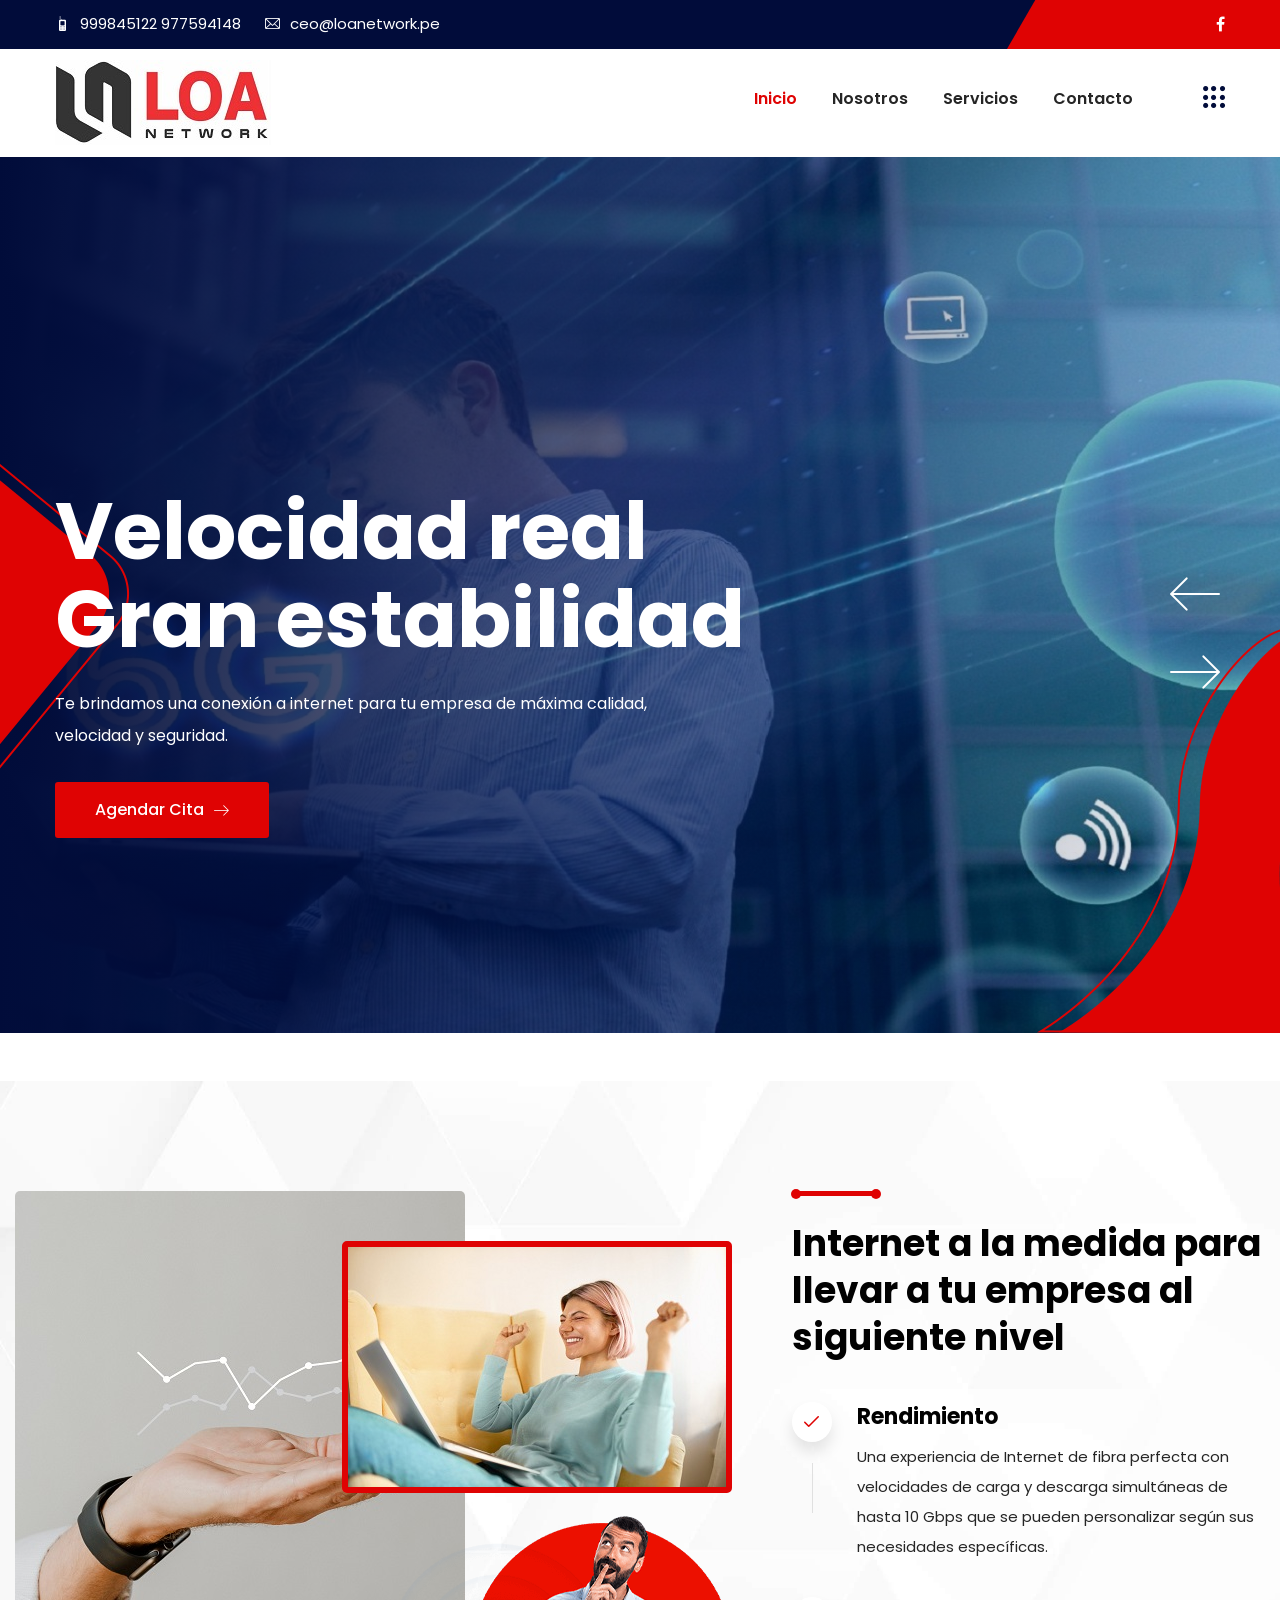
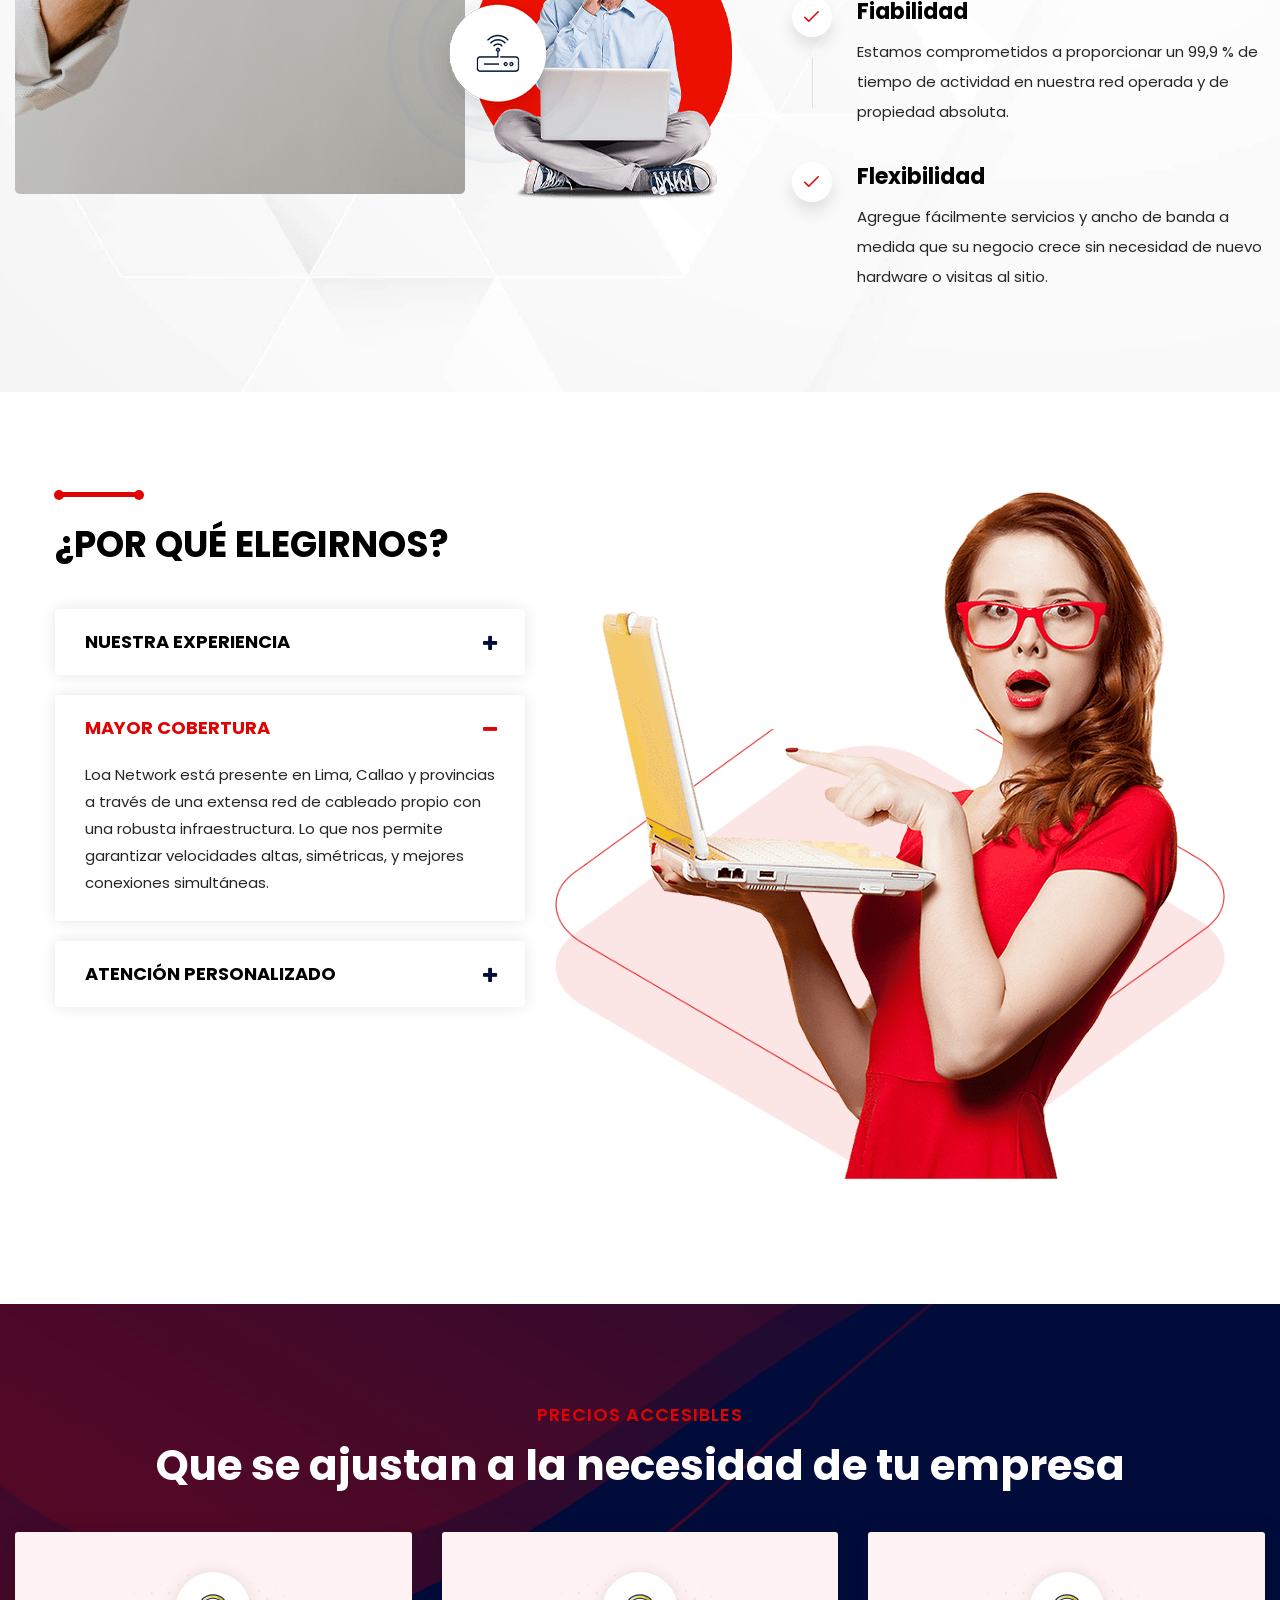
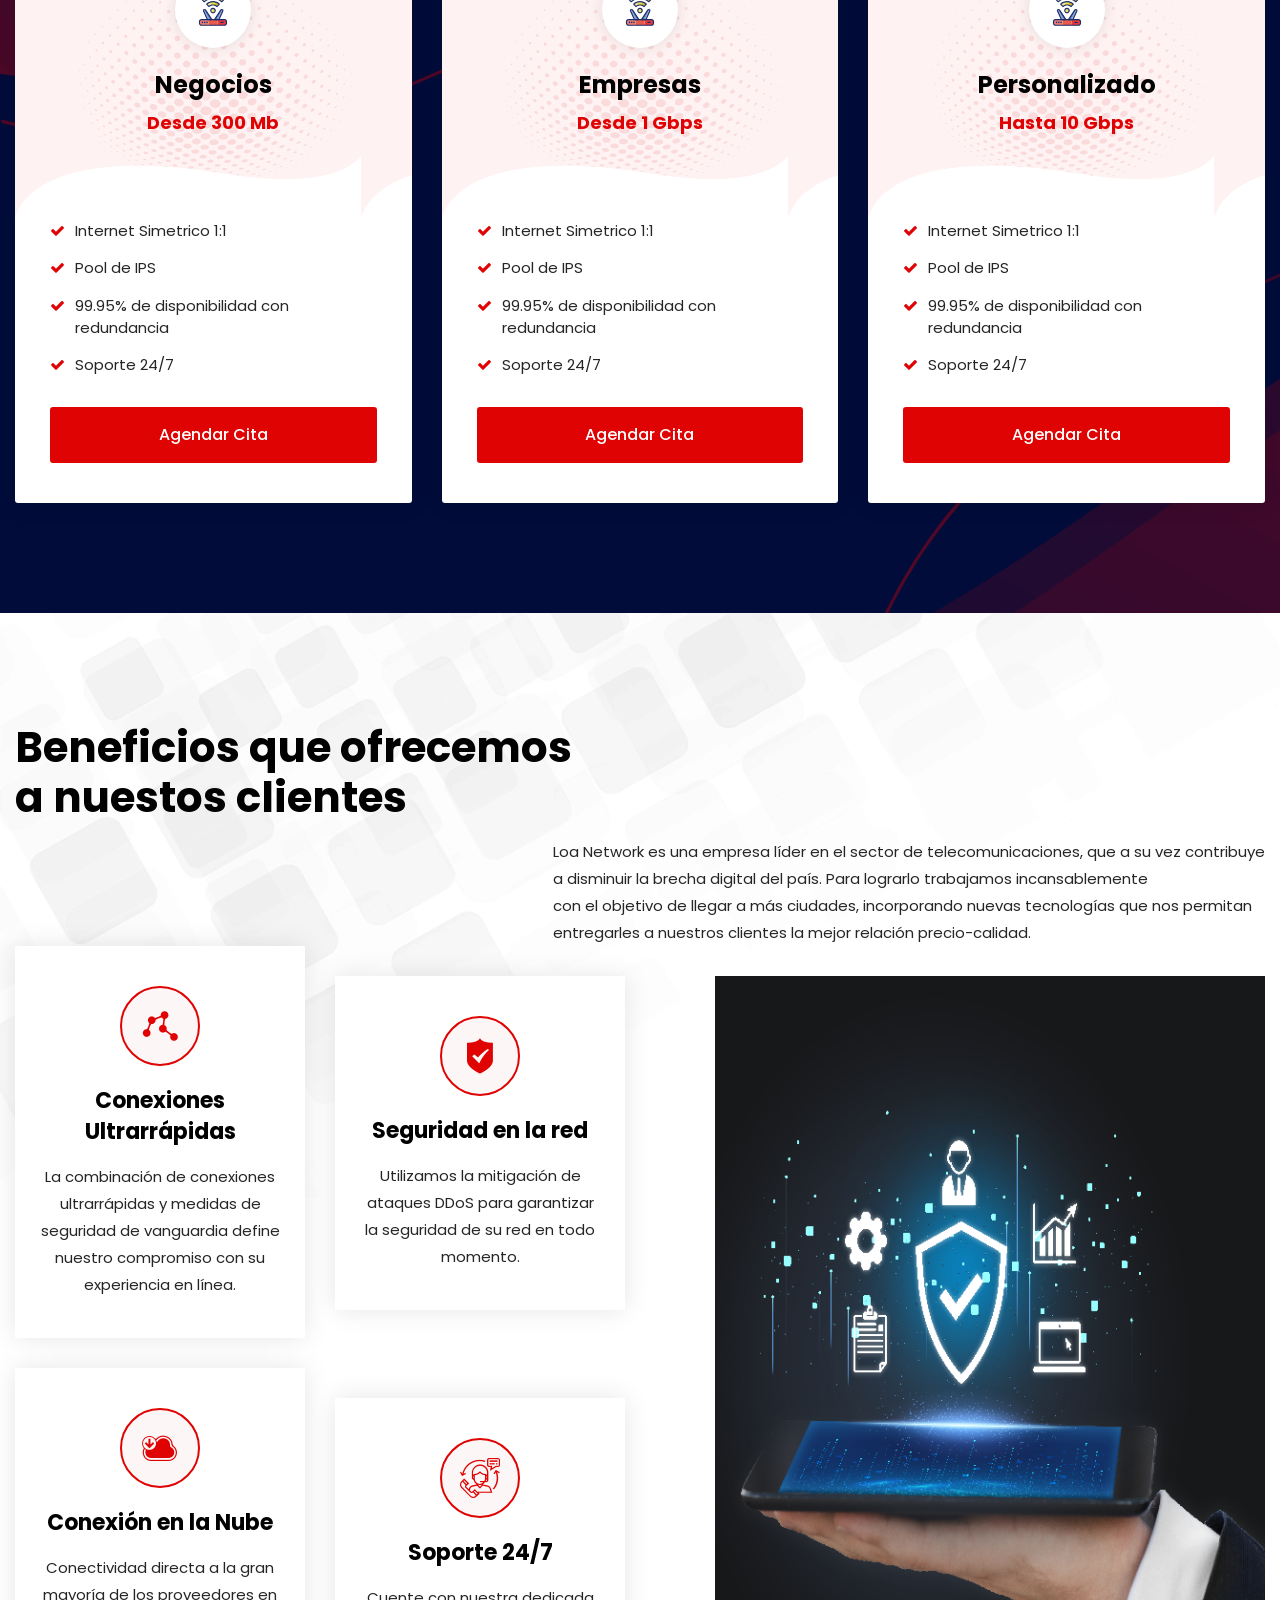
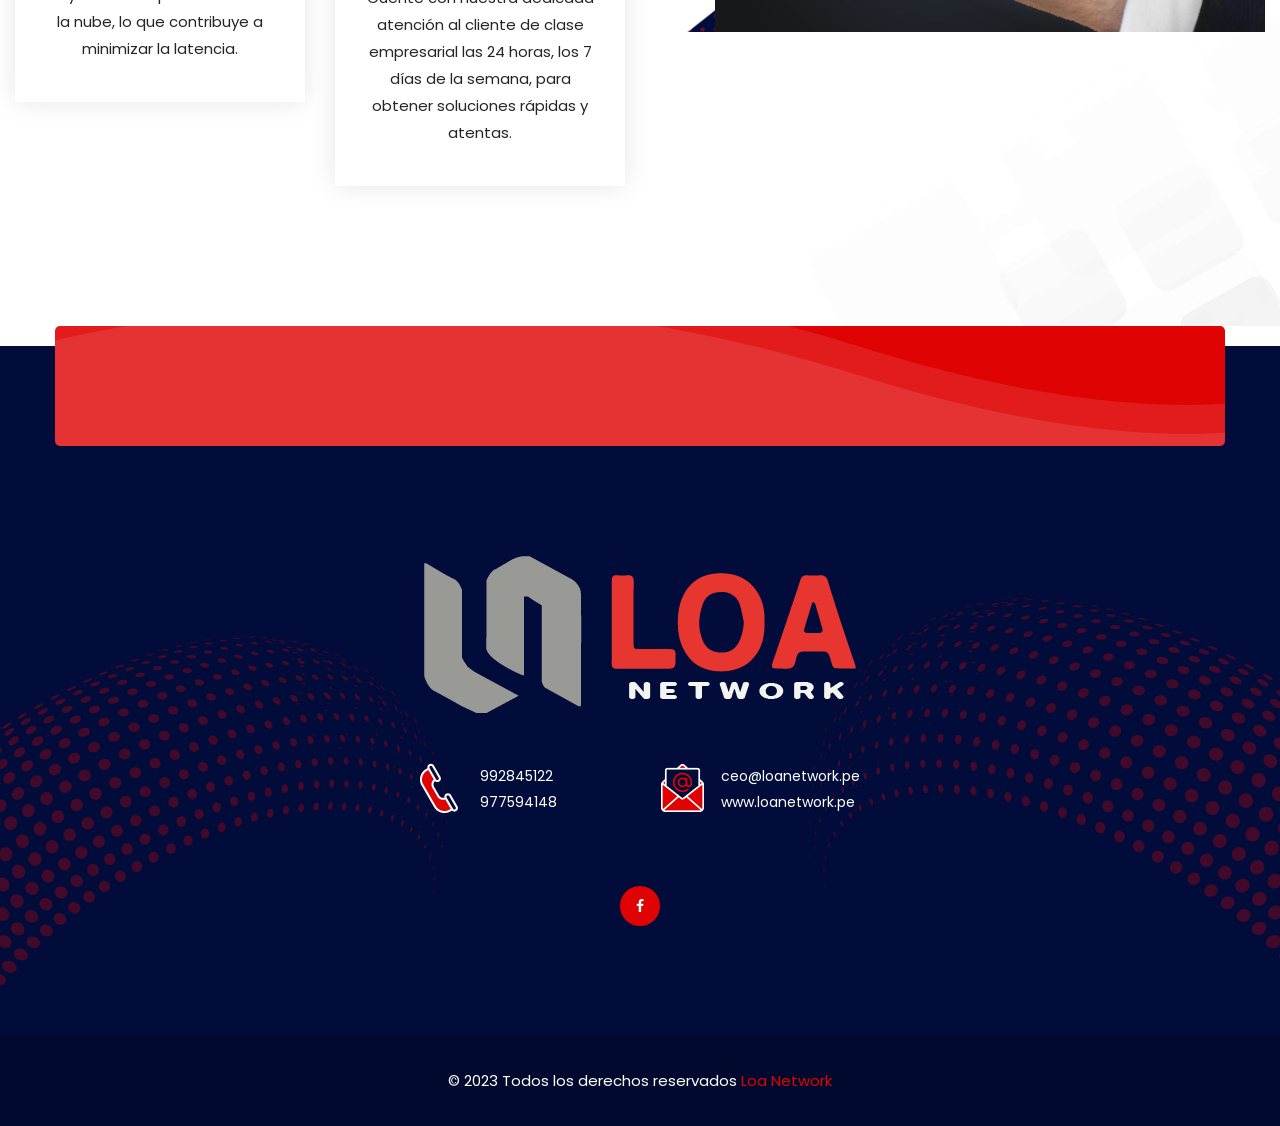
==== index.html @ 9eca76ce "2]" ====
<!DOCTYPE html>
<html>
<head>
<meta charset="utf-8">
<title>Loa Network internet  | inicio</title>
<!-- Stylesheets -->
<link href="css/bootstrap.css" rel="stylesheet">
<link href="css/style.css" rel="stylesheet">
<link href="css/responsive.css" rel="stylesheet">

<link href="https://fonts.googleapis.com/css2?family=Poppins:wght@100;300;400;500;600;700;800;900&display=swap" rel="stylesheet">

<link rel="shortcut icon" href="images/favicon.png" type="image/x-icon">
<link rel="icon" href="images/favicon.png" type="image/x-icon">

<!-- Responsive -->
<meta http-equiv="X-UA-Compatible" content="IE=edge">
<meta name="viewport" content="width=device-width, initial-scale=1.0, maximum-scale=1.0, user-scalable=0">
    <meta name="description" content="internet de fibra optica para empresa">
    <meta name="internet fibra optica" content="fibra optica para isp, fibra optica, internet para isp, ">
    <meta name="keywords" content="proveedor de internte lima y callao ">
    <meta name="author" content="internet de alta velocidad para empresa">
</head>
<script type="text/javascript">
	var _smartsupp = _smartsupp || {};
	_smartsupp.key = '996431635842beed76c059845e0d7b66091da721';
	window.smartsupp||(function(d) {
	  var s,c,o=smartsupp=function(){ o._.push(arguments)};o._=[];
	  s=d.getElementsByTagName('script')[0];c=d.createElement('script');
	  c.type='text/javascript';c.charset='utf-8';c.async=true;
	  c.src='https://www.smartsuppchat.com/loader.js?';s.parentNode.insertBefore(c,s);
	})(document);
	</script>
	<noscript> Powered by <a href=“https://www.smartsupp.com” target=“_blank”>Smartsupp</a></noscript>

<body class="hidden-bar-wrapper">

<div class="page-wrapper">
    <!-- Preloader -->
    <div class="preloader">
		<span></span>
	</div>
 	
 	<!-- Main Header -->
        <header class="main-header">
    	
		<!-- Header Top -->
		<div class="header-top">
			<div class="auto-container clearfix">
				
				<div class="pull-left">
					<ul class="info">
						<li><a href=""><span class="icon flaticon-phone"></span>999845122 977594148</a></li>
						<li><a href=""><span class="icon flaticon-email-2"></span>ceo@loanetwork.pe</a></li>
					</ul>
				</div>
				
				<div class="pull-right clearfix">
					<!-- Social Box -->
					<ul class="social-box">
						<li><a href="#" class="fa fa-facebook-f"></a></li>
								
					</ul>
				</div>
				
			</div>
		</div>
		
        <!-- Header Lower -->
        <div class="header-lower">
            
			<div class="auto-container clearfix">
				<div class="inner-container clearfix">
					
					<div class="pull-left logo-box">
						<div class="logo"><a href="index.html"><img src="images/logo.png" alt="" title=""></a></div>
					</div>
					<div class="nav-outer clearfix">
						
						<!-- Mobile Navigation Toggler -->
						<div class="mobile-nav-toggler"><span class="icon flaticon-menu"></span></div>
						<!-- Main Menu -->
						<nav class="main-menu show navbar-expand-md">
							<div class="navbar-header">
								<button class="navbar-toggler" type="button" data-toggle="collapse" data-target="#navbarSupportedContent" aria-controls="navbarSupportedContent" aria-expanded="false" aria-label="Toggle navigation">
									<span class="icon-bar"></span>
									<span class="icon-bar"></span>
									<span class="icon-bar"></span>
								</button>
							</div>
							
							<div class="navbar-collapse collapse clearfix" id="navbarSupportedContent">
								<ul class="navigation clearfix">
									<li class="current dropdown"><a href="index.html">Inicio</a>
										<ul>
											<li><a href="index.html">Inicio</a></li>
										</ul>
									</li>
									<li class="dropdown"><a href="#">Nosotros</a>
										<ul>
											<li><a href="nosotros.html">Nosotros</a></li>
										</ul>
									</li>
									<li class="dropdown"><a href="#">Servicios</a>
										<ul>
											<li><a href="index.html">Internet Empresa</a></li>
											</ul>
									</li>
									
									<li><a href="contacto.html">Contacto</a></li>
								</ul>
							</div>
							
						</nav>
						<!-- Main Menu End-->
						
						<!-- Outer Box -->
						<div class="outer-box clearfix">
							
							<!-- Nav Btn -->
							<div class="nav-btn navSidebar-button"><span class="icon flaticon-dots-menu"></span></div>
							
						</div>
						<!-- End Outer Box -->
						
					</div>
				</div>
				
			</div>
        </div>
        <!-- End Header Lower -->
        
		<!-- Sticky Header  -->
        <div class="sticky-header">
            <div class="auto-container clearfix">
                <!-- Logo -->
                <div class="logo pull-left">
                    <a href="index.html" title=""><img src="images/logo-small.png" alt="" title=""></a>
                </div>
				
                <!--Right Col-->
                <div class="pull-right">
                    <!-- Main Menu -->
                    <nav class="main-menu">
                        <!--Keep This Empty / Menu will come through Javascript-->
                    </nav><!-- Main Menu End-->
					
					<!-- Outer Box -->
					<div class="outer-box clearfix">
						
						<!--Search Box-->
						
						
						<!-- Cart Box -->
						
						<!-- End Cart Box -->
						
						<!-- Nav Btn -->
						<div class="nav-btn navSidebar-button"><span class="icon flaticon-dots-menu"></span></div>
						
					</div>
					<!-- End Outer Box -->
					
                </div>
            </div>
        </div><!-- End Sticky Menu -->
    
		<!-- Mobile Menu  -->
        <div class="mobile-menu">
            <div class="menu-backdrop"></div>
            <div class="close-btn"><span class="icon flaticon-multiply"></span></div>
            
            <nav class="menu-box">
                <div class="nav-logo"><a href="index.html"><img src="images/logo.png" alt="" title=""></a></div>
                <div class="menu-outer"><!--Here Menu Will Come Automatically Via Javascript / Same Menu as in Header--></div>
            </nav>
        </div><!-- End Mobile Menu -->
	
    </header>
    <!-- End Main Header -->
	
	<!-- Sidebar Cart Item -->
	<div class="xs-sidebar-group info-group">
		<div class="xs-overlay xs-bg-black"></div>
		<div class="xs-sidebar-widget">
			<div class="sidebar-widget-container">
				<div class="widget-heading">
					<a href="#" class="close-side-widget">
						X
					</a>
				</div>
				<div class="sidebar-textwidget">
					
					<!-- Sidebar Info Content -->
					<div class="sidebar-info-contents">
						<div class="content-inner">
							<div class="logo">
								<a href="index.html"><img src="images/logo-2.png" alt="" /></a>
							</div>
							<div class="content-box">
								<h5>LOA NETWORK</h5>
								<p class="text">Loa Network es una empresa líder en el sector de telecomunicaciones y contribuimos a disminuir la brecha digital del país. Para lograrlo trabajamos incansablemente con el objetivo de llegar más ciudades, incorporando nuevas tecnologías que nos permitan entregarles a nuestros clientes la mejor relación precio-calidad.</p>
								<a href="contact.html" class="theme-btn btn-style-one"><span class="txt">Contactar</span></a>
							</div>
							<div class="contact-info">
								<h5>Informacion de contacto</h5>
								<ul class="list-style-one">
									
									<li><span class="icon fa fa-phone"></span> 999845122</li>
                                    <li><span class="icon fa fa-phone"></span> 977594148</li>
									<li><span class="icon fa fa-envelope"></span>ceo@loanetwork.pe</li>
									
								</ul>
							</div>
							<!-- Social Box -->
							<ul class="social-box">
								<li><a href="#" class="fa fa-facebook-f"></a></li>

							</ul>
						</div>
					</div>
					
				</div>
			</div>
		</div>
	</div>
    <!-- End Main Header -->
	
	<!-- Sidebar Cart Item -->
    
    
    
	<!-- END sidebar widget item -->
	
	<!-- Main Section -->
	<section class="main-slider-two">
			
			<div class="main-slider-carousel owl-carousel owl-theme">
				
				<div class="slide" style="background-image: url(images/main-slider/image-2.jpg)">
					<div class="pattern-layer-one" style="background-image: url(images/background/pattern-15.png)"></div>
					<div class="pattern-layer-two" style="background-image: url(images/background/pattern-16.png)"></div>
					<div class="auto-container">
						
						<!-- Content Boxed -->
						<div class="content-boxed">
							<div class="inner-box">
								<h1>Velocidad real Gran estabilidad</h1>
								<div class="text">Te brindamos una conexión a internet para tu empresa de máxima calidad, velocidad y seguridad. </div>
								<div class="btns-box">
									<a target="_blank" href="https://goo.su/8qsmQ" class="theme-btn btn-style-two"><span class="txt">Agendar cita <i class="lnr lnr-arrow-right"></i></span></a>
									
								</div>
							</div>
						</div>
						
					</div>
				</div>
				
			
				
				<div class="slide" style="background-image: url(images/main-slider/image-7.jpg)">
					<div class="pattern-layer-one" style="background-image: url(images/background/pattern-15.png)"></div>
					<div class="pattern-layer-two" style="background-image: url(images/background/pattern-16.png)"></div>
					<div class="auto-container">
						
						<!-- Content Boxed -->
						<div class="content-boxed">
							<div class="inner-box">
								<h1>Conecta tu Empresa</h1>
								<div class="text">A la mejor red de fibra optica de Lima, Callao y provincias. </div>
								<div class="price"> <sup> Dede 300 Mbps hasta 10 Gbps  </sup></div>
								<div class="btns-box">
									<a target="_blank" href="https://goo.su/8qsmQ" class="theme-btn btn-style-two"><span class="txt">Agendar cita <i class="lnr lnr-arrow-right"></i></span></a>
								
								</div>
							</div>
						</div>
						
					</div>
				</div>
				
			</div>
			
		</section>
	<!-- End Main Section -->
	
	<!-- Appointment Section -->
	
	<!-- End Appointment Section -->
	


	<section class="network-section" style="background-image: url(images/background/2.jpg)">
		<div class="auto-container">
			<div class="inner-container">
				<div class="row clearfix">
					
					<!-- Image Column -->
					<div class="images-column col-lg-7 col-md-12 col-sm-12">
						<div class="inner-column">
							<div class="image wow fadeInLeft" data-wow-delay="0ms" data-wow-duration="1500ms">
								<img src="images/resource/network-1.jpg" alt="" />
							</div>
							<div class="image-two wow fadeInRight" data-wow-delay="0ms" data-wow-duration="1500ms">
								<img src="images/resource/network-2.jpg" alt="" />
							</div>
							<div class="image-three titlt" data-tilt data-tilt-max="6">
								<img src="images/resource/network-3.png" alt="" />
							</div>
						</div>
					</div>
					
					<!-- Content Column -->
					<div class="content-column col-lg-5 col-md-12 col-sm-12">
						<div class="inner-column">
							<!-- Sec Title -->
							<div class="sec-title">
								<div class="separator"></div>
								<h3>Internet a la medida para llevar a tu empresa al siguiente nivel</h3>
							</div>
							<!-- Network List -->
							<ul class="network-list">
								<li>
									<span class="icon flaticon-tick-1"></span>
									<strong>Rendimiento</strong>
									Una experiencia de Internet de fibra perfecta con velocidades de carga y descarga simultáneas de hasta 10 Gbps que se pueden personalizar según sus necesidades específicas.
								</li>
								<li>
									<span class="icon flaticon-tick-1"></span>
									<strong>Fiabilidad</strong>
									Estamos comprometidos a proporcionar un 99,9 % de tiempo de actividad en nuestra red operada y de propiedad absoluta.
								</li>
								<li>
									<span class="icon flaticon-tick-1"></span>
									<strong>Flexibilidad</strong>
									Agregue fácilmente servicios y ancho de banda a medida que su negocio crece sin necesidad de nuevo hardware o visitas al sitio.
								</li>
							</ul>
							
						</div>
					</div>
					
				</div>
			</div>
		</div>
	</section>
	<!-- End Network Section -->
	
	<!-- Services Section Two -->

	<!-- End Services Section Two -->
	
	<!-- Appointment Section / Style Two -->
	
	<!-- End Appointment Section -->
	
	<!-- Faq Section -->
	<section class="faq-section" style="background-image: url(images/background/4.jpg)">
		<div class="auto-container">
			<div class="row clearfix">
				
				<!-- Accordion Column -->
				<div class="accordion-column col-lg-5 col-md-12 col-sm-12">
					<div class="inner-column">
						<div class="sec-title">
							<div class="separator"></div>
							<h3>¿POR QUÉ ELEGIRNOS?<br> </h3>
						</div>
						
						<!-- Accordian Box -->
						<ul class="accordion-box">

							<!--Block-->
							<li class="accordion block">
								<div class="acc-btn"><div class="icon-outer"><span class="icon icon-plus fa fa-plus"></span> <span class="icon icon-minus fa fa-minus"></span></div>NUESTRA EXPERIENCIA</div>
								<div class="acc-content">
									<div class="content">
										<div class="text"> Con 15 años de experiencia reconocida por diversos sectores productivos de nuestro país. Municipalidades, colegios, diversos ISP y hoteles han escogido a LOA NETWORK como su socio estratégico para contar con la mejor calidad de conexión a internet simétrico.</div>
									</div>
								</div>
							</li>

							<!--Block-->
							<li class="accordion block active-block">
								<div class="acc-btn active"><div class="icon-outer"><span class="icon icon-plus fa fa-plus"></span> <span class="icon icon-minus fa fa-minus"></span></div>MAYOR COBERTURA</div>
								<div class="acc-content current">
									<div class="content">
										<div class="text">	Loa Network está presente en Lima, Callao y provincias a través de una extensa red de cableado propio con una robusta infraestructura. Lo que nos permite garantizar velocidades altas, simétricas, y mejores conexiones simultáneas.  </div>
									</div>
								</div>
							</li>
							
							<!--Block-->
							<li class="accordion block">
								<div class="acc-btn"><div class="icon-outer"><span class="icon icon-plus fa fa-plus"></span> <span class="icon icon-minus fa fa-minus"></span></div>ATENCIÓN PERSONALIZADO</div>
								<div class="acc-content">
									<div class="content">
										<div class="text">Acompañamos a nuestros clientes adaptando nuestras soluciones a las necesidades de cada uno ofreciendo la mejor calidad de servicio.</div>
									</div>
								</div>
							</li>
							
							<!--Block-->
						
							
						</ul>
						
					</div>
				</div>
				
				<!-- Image Column -->
				<div class="image-column col-lg-7 col-md-12 col-sm-12">
					<div class="inner-column wow fadeInRight" data-wow-delay="0ms" data-wow-duration="1500ms">
						<div class="pattern-layer" style="background-image: url(images/resource/faq-pattern.png)"></div>
						<div class="image titlt" data-tilt data-tilt-max="5">
							<img src="images/resource/faq.png" alt="" />
						</div>
					</div>
				</div>
				
			</div>
		</div>
	</section>
	<!-- End Faq Section -->
	
		<!-- End Services Section -->
	
	<!-- Pricing Section -->
	<section class="pricing-section" style="background-image: url(images/background/pattern-3.png)">
		<div class="auto-container">
			<!-- Sec Title -->
			<div class="sec-title light centered">
				<div class="title">Precios Accesibles </div>
				<h2>Que se ajustan a la necesidad de tu empresa</h2>
			</div>
			<!-- End Sec Title -->
			<div class="row clearfix">
				
				<!-- Price Block -->
				<div class="price-block col-xl-4 col-lg-4 col-md-6 col-sm-12">
					<div class="inner-box wow fadeInLeft" data-wow-delay="0ms" data-wow-duration="1500ms">
						<div class="upper-box" style="background-image: url(images/background/pattern-4.png)">
							<ul class="icon-list">
								<li><span class="icon"><img src="images/icons/service-1.svg" alt="" /></span></li>
							</ul>
							<h4>Negocios <span>Desde 300 Mb</span></h4>
						</div>
						<div class="lower-box">
							<ul class="price-list">
								<li>Internet Simetrico 1:1</li>
								<li>Pool de IPS </li>
								<li>99.95% de disponibilidad con redundancia
								</li>
								<li>Soporte 24/7</li>
							</ul>
							<div class="button-box">
								<a target="_blank" href="https://goo.su/8qsmQ" class="theme-btn btn-style-four"><span class="txt">Agendar cita</span></a>
							</div>
						</div>
					</div>
				</div>
				
				<!-- Price Block -->
				<div class="price-block col-xl-4 col-lg-4 col-md-6 col-sm-12">
					<div class="inner-box wow fadeInLeft" data-wow-delay="150ms" data-wow-duration="1500ms">
						<div class="upper-box" style="background-image: url(images/background/pattern-4.png)">
							<ul class="icon-list">
								<li><span class="icon"><img src="images/icons/service-1.svg" alt="" /></span></li>
							</ul>
							<h4>Empresas <span>Desde 1 Gbps</span></h4>
						</div>
						<div class="lower-box">
							<ul class="price-list">
								<li>Internet Simetrico 1:1</li>
								<li>Pool de IPS </li>
								<li>99.95% de disponibilidad con redundancia
								</li>
								<li>Soporte 24/7</li>
							</ul>
							<div class="button-box">
								<a target="_blank"  href="https://goo.su/8qsmQ" class="theme-btn btn-style-four"><span class="txt">Agendar cita</span></a>
							</div>
						</div>
					</div>
				</div>
				
				<!-- Price Block -->
				<div class="price-block col-xl-4 col-lg-4 col-md-6 col-sm-12">
					<div class="inner-box wow fadeInLeft" data-wow-delay="300ms" data-wow-duration="1500ms">
						<div class="upper-box" style="background-image: url(images/background/pattern-4.png)">
							<ul class="icon-list">
								<li><span class="icon"><img src="images/icons/service-1.svg" alt="" /></span></li>
							</ul>
							<h4>Personalizado <span> Hasta 10 Gbps</span></h4>
						</div>
						<div class="lower-box">
							<ul class="price-list">
								<li>Internet Simetrico 1:1</li>
								<li>Pool de IPS </li>
								<li>99.95% de disponibilidad con redundancia
								</li>
								<li>Soporte 24/7</li>
							</ul>
							<div class="button-box">
								<a target="_blank" href="https://goo.su/8qsmQ" class="theme-btn btn-style-four"><span class="txt">Agendar cita</span></a>
							</div>
						</div>
					</div>
				</div>
				
				<!-- Price Block -->
				
				
			</div>
		</div>
	</section>
	<!-- End Pricing Section -->
	
	<!-- Facility Section -->
	<section class="facility-section" style="background-image: url(images/background/pattern-6.png)">
		<div class="auto-container">
			<!-- Sec Title -->
			<div class="sec-title">
				<div class="clearfix">
					<div class="pull-left">
					<h2>Beneficios que ofrecemos <br>a nuestos clientes</h2>
					</div>
					<div class="pull-right">
						<div class="text">                       
                        Loa Network es una empresa líder en el sector de telecomunicaciones, que a su vez contribuye <br> a disminuir la brecha digital del país. Para lograrlo trabajamos incansablemente <br> con el objetivo de llegar a más ciudades, incorporando nuevas tecnologías que nos permitan <br>entregarles a nuestros clientes la mejor relación precio-calidad.
					</div>
				</div>
			</div>
			<!-- End Sec Title -->
			<div class="row clearfix">
			
				<!-- Blocks Column -->
				<div class="blocks-column col-lg-6 col-md-12 col-sm-12">
					<div class="inner-column">
						<div class="row clearfix">
							
							<!-- Facility Block -->
							<div class="facility-block col-lg-6 col-md-6 col-sm-12">
								<div class="inner-box">
									<div class="pattern-layer" style="background-image: url(images/background/pattern-14.png)"></div>
									<div class="icon-box icofont-connection"></div>
									<h5><a href="services-detail.html">Conexiones Ultrarrápidas</a></h5>
									<div class="text">La combinación de conexiones ultrarrápidas y medidas de seguridad de vanguardia define nuestro compromiso con su experiencia en línea.</div>
								</div>
							</div>
							
							<!-- Facility Block -->
							<div class="facility-block col-lg-6 col-md-6 col-sm-12">
								<div class="inner-box">
									<div class="pattern-layer" style="background-image: url(images/background/pattern-14.png)"></div>
									<div class="icon-box icofont-safety"></div>
						<h5><a href="services-detail.html">Seguridad en la red</a></h5>
						<div class="text">Utilizamos la mitigación de ataques DDoS para garantizar la seguridad de su red en todo momento.</div>
								</div>
							</div>
							
							<!-- Facility Block -->
							<div class="facility-block col-lg-6 col-md-6 col-sm-12">
								<div class="inner-box">
									<div class="pattern-layer" style="background-image: url(images/background/pattern-14.png)"></div>
									<div class="icon-box icofont-cloud-download"></div>
						<h5><a href="services-detail.html">Conexión en la
							Nube
							</a></h5>
						<div class="text">Conectividad directa a la gran mayoría de los proveedores en la nube, lo que contribuye a minimizar la latencia.</div>
								</div>
							</div>
							
							<!-- Facility Block -->
							<div class="facility-block col-lg-6 col-md-6 col-sm-12">
								<div class="inner-box">
									<div class="pattern-layer" style="background-image: url(images/background/pattern-14.png)"></div>
									<div class="icon-box flaticon-customer-service"></div>
									
						<h5><a href="contact.html">Soporte 24/7</a></h5>
						<div class="text">Cuente con nuestra dedicada atención al cliente de clase empresarial las 24 horas, los 7 días de la semana, para obtener soluciones rápidas y atentas.</div>
								</div>
							</div>
							
						</div>
					</div>
				</div>
				
				<!-- Image Column -->
				<div class="image-column col-lg-6 col-md-12 col-sm-12">
					<div class="inner-column">
						<div class="pattern-layer"></div>
						<div class="image wow slideInRight" data-wow-delay="0ms" data-wow-duration="1500ms">
							<img src="images/resource/facility.png" alt="" />
						</div>
					</div>
				</div>
				
			</div>
		</div>
	</section>
	<!-- End Facility Section -->
	
	<!-- Internet Section -->
	
	<!-- End Internet Section -->
	
	<!-- Testimonial Section -->
	
	</section>
	<!-- End Testimonial Section -->
	
	<!-- Clients Section -->
	
	<!-- End Clients Section -->
	
	<!-- Featured Section -->
	
	<!-- End Featured Section -->
	
	<!-- Store Section -->
	
	<!-- End Store Section -->
	
	<!-- CTA Section -->
	<section class="cta-section">
		<div class="auto-container">
			<div class="inner-container" style="background-image: url(images/background/pattern-11.png)">
				<div class="row clearfix">
					
					<!-- Title Column -->
					<div class="title-column col-lg-6 col-md-12 col-sm-12">
						<div class="inner-column">
							<h3></h3>
							<div class="text"></div>
						</div>
					</div>
					
					<!-- Form Column -->
					<div class="form-column col-lg-6 col-md-12 col-sm-12">
						<div class="inner-column">
							<div class="newsletter-form">
								<form method="post" action="contact.html">
									<div class="form-group">
										
									</div>
								</form>
							</div>
						</div>
					</div>
					
				</div>
			</div>
		</div>
	</section>
	<!-- End CTA Section -->
	
	<!-- Main Footer -->
    <footer class="main-footer">
		<div class="pattern-layer-one" style="background-image: url(images/background/pattern-12.png)"></div>
		<div class="pattern-layer-two" style="background-image: url(images/background/pattern-13.png)"></div>
    	<div class="auto-container">
            <div class="widgets-section">
            	<div class="logo">
					<a href="index.html"><img src="images/footer-logo.png" alt="" /></a>
				</div>
				<ul class="contact-info-list">
					<li>
						<span class="icon"><img src="images/icons/icon-1.png" alt="" /></span>
						<a href="tel: 992845122">992845122</a><br>
						<a href="tel:  977594148">977594148</a>
					</li>
					<li>
						<span class="icon"><img src="images/icons/icon-2.png" alt="" /></span>
						<a href="#">ceo@loanetwork.pe</a><br>
						<a href="#">www.loanetwork.pe</a>
					</li>
					
				</ul>
				
				<!-- Social Box -->
				<ul class="social-box">
					<li><a href="#" class="fa fa-facebook-f"></a></li>
				
				</ul>
				
			</div>
			
		</div>
		<!-- Footer Bottom -->
		<div class="footer-bottom">
			<div class="auto-container">
				<div class="copyright">&copy; 2023 Todos los derechos reservados <a href="#">Loa Network</a></div>
			</div>
		</div>
	</footer>
	<!-- End Main Footer -->
	
</div>
<!--End pagewrapper-->

<!-- Search Popup -->
<div class="search-popup">
	<div class="color-layer"></div>
	<button class="close-search"><span class="fa fa-arrow-up"></span></button>
	<form method="post" action="blog.html">
		<div class="form-group">
			<input type="search" name="search-field" value="" placeholder="Search Here" required="">
			<button type="submit"><i class="fa fa-search"></i></button>
		</div>
	</form>
</div>
<!-- End Header Search -->

<!-- Scroll To Top -->
<div class="scroll-to-top scroll-to-target" data-target="html"><span class="fa fa-arrow-up"></span></div>

<script src="js/jquery.js"></script>
<script src="js/popper.min.js"></script>
<script src="js/bootstrap.min.js"></script>
<script src="js/jquery.mCustomScrollbar.concat.min.js"></script>
<script src="js/jquery.fancybox.js"></script>
<script src="js/appear.js"></script>
<script src="js/parallax.min.js"></script>
<script src="js/tilt.jquery.min.js"></script>
<script src="js/jquery.paroller.min.js"></script>
<script src="js/owl.js"></script>
<script src="js/wow.js"></script>
<script src="js/nav-tool.js"></script>
<script src="js/jquery-ui.js"></script>
<script src="js/script.js"></script>

<!--[if lt IE 9]><script src="https://cdnjs.cloudflare.com/ajax/libs/html5shiv/3.7.3/html5shiv.js"></script><![endif]-->
<!--[if lt IE 9]><script src="js/respond.js"></script><![endif]-->

</body>
</html>
---- css/style.css ----
/* NextBit HTML Template */

/* 
	font-family: 'Montserrat', sans-serif;
	font-family: 'Roboto', sans-serif;
	font-family: 'Jost', sans-serif;
*/

@import url('global.css');
@import url('header.css');
@import url('footer.css');
@import url('icofont.css');
@import url('font-awesome.css');
@import url('flaticon.css');
@import url('animate.css');
@import url('owl.css');
@import url('swiper.css');
@import url('linearicons.css');
@import url('jquery-ui.css');
@import url('custom-animate.css');
@import url('jquery.fancybox.min.css');
@import url('jquery.mCustomScrollbar.min.css');

/*** 

====================================================================
	Main Slider Section
====================================================================

***/

.main-slider{
	position:relative;
	overflow:hidden;
}

.main-slider .slide{
	position:relative;
	overflow:hidden;
	padding:190px 0px 260px;
	background-size:cover;
}

.main-slider .color-layer-one{
	position:absolute;
	left:0px;
	top:0px;
	width:930px;
	height:840px;
	z-index:1;
	border-radius:100px;
	transform:translateX(-30%) translateY(-35%) rotate(45deg);
	background-color:var(--main-color-two);
}

.main-slider .color-layer-two{
	position:absolute;
	left:0px;
	bottom:0px;
	width:930px;
	height:840px;
	border-radius:0px;
	transform:translate(-25%) translateY(55%) rotate(-45deg);
	background-color:var(--main-color);
}

.main-slider .color-layer-three{
	position:absolute;
	left:0px;
	top:0px;
	width:930px;
	height:840px;
	border-radius:100px;
	transform:translateX(-20%) translateY(-35%) rotate(45deg);
	background-color:var(--main-color-rgba);
}

.main-slider .pattern-layer{
	position:absolute;
	left:60px;
	width:132px;
	height:170px;
	bottom:60px;
	z-index:1;
	background-repeat:no-repeat;
}

.main-slider .content-boxed{
	position:relative;
	max-width:720px;
	z-index:10;
}

.main-slider .content-boxed .inner-box{
	position:relative;
}

.main-slider .title{
	position:relative;
	opacity: 0;
	font-weight:500;
	font-size:var(--font-20);
	color:var(--main-color);
	transform: translateX(180px);
	transform-origin: top;
	text-transform:uppercase;
	-webkit-transition: all 1000ms ease;
	-moz-transition: all 100ms ease;
	-ms-transition: all 1000ms ease;
	-o-transition: all 1000ms ease;
	transition: all 1000ms ease;
	margin-bottom:var(--margin-bottom-20);
}

.main-slider .active .title{
	opacity: 1;
	transform: translateX(0px);
	-webkit-transition-delay: 100ms;
	-moz-transition-delay: 100ms;
	-ms-transition-delay: 100ms;
	-o-transition-delay: 100ms;
	transition-delay: 100ms;
}

.main-slider h1{
	color:var(--white-color);
	opacity: 0;
	transform: translateX(200px);
	transform-origin: top;
	-webkit-transition: all 1000ms ease;
	-moz-transition: all 100ms ease;
	-ms-transition: all 1000ms ease;
	-o-transition: all 1000ms ease;
	transition: all 1000ms ease;
	margin-bottom:var(--margin-bottom-40);
}

.main-slider .active h1{
	opacity: 1;
	transform: translateX(0px);
	-webkit-transition-delay: 450ms;
	-moz-transition-delay: 450ms;
	-ms-transition-delay: 450ms;
	-o-transition-delay: 450ms;
	transition-delay: 450ms;
}

.main-slider .btns-box{
	opacity:0;
	transform: translateX(200px);
	transform-origin: top;
	display:inline-block;
	-webkit-transition: all 900ms ease;
	-moz-transition: all 900ms ease;
	-ms-transition: all 900ms ease;
	-o-transition: all 900ms ease;
	transition: all 900ms ease;
}

.main-slider .active .btns-box{
	opacity: 1;
	transform: translateX(0px);
	-webkit-transition-delay: 900ms;
	-moz-transition-delay: 900ms;
	-ms-transition-delay: 900ms;
	-o-transition-delay: 900ms;
	transition-delay: 900ms;
}

.main-slider .btns-box .theme-btn{
	margin-right:var(--margin-right-25);
	margin-bottom:var(--margin-bottom-15);
}

.main-slider .owl-dots,
.main-slider .owl-nav{
	display:none;
}

/*** 

====================================================================
	Main Slider Section Two
====================================================================

***/

.main-slider-two{
	position:relative;
	overflow:hidden;
}

.main-slider-two .slide{
	position:relative;
	overflow:hidden;
	padding:330px 0px 180px;
	background-size:cover;
	background-position:center right;
}

.main-slider-two .slide:before{
	position:absolute;
	content:'';
	left:0px;
	top:0px;
	right:0px;
	bottom:0px;
	background: #010C3A;
	background: -webkit-linear-gradient(to right, #010C3A 0%, rgba(255,255,255,0) 100%);
	background: -moz-linear-gradient(to right, #010C3A 0%, rgba(255,255,255,0) 100%);
	background: linear-gradient(to right, #010C3A 0%, rgba(255,255,255,0) 100%);
}

.main-slider-two .pattern-layer-one{
	position:absolute;
	left:-40px;
	width:170px;
	height:383px;
	bottom:25%;
	z-index:1;
	background-repeat:no-repeat;
}

.main-slider-two .pattern-layer-two{
	position:absolute;
	right:0px;
	width:243px;
	height:404px;
	bottom:0px;
	z-index:1;
	background-repeat:no-repeat;
}

.main-slider-two .content-boxed{
	position:relative;
	max-width:750px;
	z-index:10;
}

.main-slider-two .content-boxed .inner-box{
	position:relative;
}

.main-slider-two h1{
	color:var(--white-color);
	opacity: 0;
	transform: translateX(200px);
	transform-origin: top;
	-webkit-transition: all 1000ms ease;
	-moz-transition: all 100ms ease;
	-ms-transition: all 1000ms ease;
	-o-transition: all 1000ms ease;
	transition: all 1000ms ease;
	margin-bottom:var(--margin-bottom-25);
}

.main-slider-two .active h1{
	opacity: 1;
	transform: translateX(0);
	-webkit-transition-delay: 100ms;
	-moz-transition-delay: 100ms;
	-ms-transition-delay: 100ms;
	-o-transition-delay: 100ms;
	transition-delay: 100ms;
}

.main-slider-two .text{
	opacity: 0;
	font-weight:400;
	line-height:2em;
	max-width:600px;
	font-size:var(--font-16);
	color:var(--white-color);
	transform: translateX(200px);
	transform-origin: top;
	-webkit-transition: all 1000ms ease;
	-moz-transition: all 100ms ease;
	-ms-transition: all 1000ms ease;
	-o-transition: all 1000ms ease;
	transition: all 1000ms ease;
	margin-bottom:var(--margin-bottom-30);
}

.main-slider-two .active .text{
	opacity: 1;
	transform: translateX(0);
	-webkit-transition-delay: 300ms;
	-moz-transition-delay: 300ms;
	-ms-transition-delay: 300ms;
	-o-transition-delay: 300ms;
	transition-delay: 300ms;
}

.main-slider-two .price{
	opacity: 0;
	font-weight:600;
	line-height:1em;
	font-size:var(--font-60);
	color:var(--main-color);
	transform: translateX(200px);
	transform-origin: top;
	-webkit-transition: all 1000ms ease;
	-moz-transition: all 100ms ease;
	-ms-transition: all 1000ms ease;
	-o-transition: all 1000ms ease;
	transition: all 1000ms ease;
	margin-bottom:var(--margin-bottom-20);
}

.main-slider-two .price span{
	position:relative;
	top:-25px;
	font-weight:500;
	font-size:var(--font-24);
}

.main-slider-two .price sup{
	position:relative;
	top:-22px;
	font-weight:500;
	font-size:var(--font-20);
}

.main-slider-two .active .price{
	opacity: 1;
	transform: translateX(0px);
	-webkit-transition-delay: 600ms;
	-moz-transition-delay: 600ms;
	-ms-transition-delay: 600ms;
	-o-transition-delay: 600ms;
	transition-delay: 600ms;
}

.main-slider-two .btns-box{
	opacity:0;
	transform: translateX(200px);
	transform-origin: top;
	display:inline-block;
	-webkit-transition: all 900ms ease;
	-moz-transition: all 900ms ease;
	-ms-transition: all 900ms ease;
	-o-transition: all 900ms ease;
	transition: all 900ms ease;
}

.main-slider-two .active .btns-box{
	opacity: 1;
	transform: translateX(0px);
	transition-delay:900ms;
}

.main-slider-two .btns-box .theme-btn{
	margin-right:var(--margin-right-25);
	margin-bottom:var(--margin-bottom-15);
}

.main-slider-two .owl-dots{
	display:none;
}

.main-slider-two .owl-nav{
	position:absolute;
	right:60px;
	top:50%;
	margin-top:-50px;
}

.main-slider-two .owl-nav .owl-prev,
.main-slider-two .owl-nav .owl-next{
	position:relative;
	line-height:1em;
	font-size:var(--font-50);
	color:var(--white-color);
	margin-bottom:var(--margin-bottom-20);
	-webkit-transition:all 300ms ease;
	-ms-transition:all 300ms ease;
	-o-transition:all 300ms ease;
	-moz-transition:all 300ms ease;
	transition:all 300ms ease;
}

.main-slider-two .owl-nav .owl-prev:hover,
.main-slider-two .owl-nav .owl-next:hover{
	color:var(--main-color);
}

/*** 

====================================================================
	Appointment Section
====================================================================

***/

.appointment-section{
	position:relative;
	padding:55px 0px 30px;
	background-position:right top;
	background-repeat:no-repeat;
	background-color:var(--main-color-two);
}

.appointment-section .title-column{
	position:relative;
	margin-bottom:var(--margin-bottom-20);
}

.appointment-section .title-column .inner-column{
	position:relative;
}

.appointment-section .title-column h3{
	color:var(--white-color);
}

.appointment-section .form-column{
	position:relative;
	margin-bottom:var(--margin-bottom-20);
}

.appointment-section .form-column .inner-column{
	position:relative;
	padding-top:var(--padding-top-20);
}

.appointment-section.style-two{
	background-color:var(--main-color);
}

.appointment-section.style-two .appointment-form .form-group button{
	padding:13px 40px 13px;
}

/* Appointment Form */

.appointment-form{
	position:relative;
}

.appointment-form .form-group{
	position:relative;
	display:block;
	padding-right:var(--padding-right-260);
	margin-bottom:var(--margin-zero);
}

.appointment-form .form-group input[type="text"],
.appointment-form .form-group input[type="email"]{
	position:relative;
	display:block;
	width:100%;
	height:56px;
	font-size:15px;
	line-height:26px;
	color:var(--dark-color);
	padding:10px 20px 10px 25px;
	border-radius:3px;
	background:var(--white-color);
	-webkit-transition:all 300ms ease;
	-ms-transition:all 300ms ease;
	-o-transition:all 300ms ease;
	-moz-transition:all 300ms ease;
	transition:all 300ms ease;	
}

.appointment-form .form-group button{
	position:absolute;
	right:0px;
	top:0px;
}

/*** 

====================================================================
	Services Section
====================================================================

***/

.services-section{
	position:relative;
	padding:100px 0px 70px;
}

.services-section .upper-section{
	position:relative;
}

.service-block .inner-box:hover::before,
.service-block.active .inner-box:before{
	position:absolute;
	content:'';
	left:0px;
	top:0px;
	width:1px;
	height:100%;
	background-color:#eae7e7;
	-webkit-transition: all 900ms ease;
	-moz-transition: all 900ms ease;
	-ms-transition: all 900ms ease;
	-o-transition: all 900ms ease;
	transition: all 900ms ease;
}

.service-block .inner-box:hover::after,
.service-block.active .inner-box:after{
	position:absolute;
	content:'';
	right:0px;
	top:0px;
	width:1px;
	height:100%;
	background-color:#eae7e7;
	-webkit-transition: all 900ms ease;
	-moz-transition: all 900ms ease;
	-ms-transition: all 900ms ease;
	-o-transition: all 900ms ease;
	transition: all 900ms ease;
}

.service-block{
	position:relative;
	margin-bottom:var(--margin-bottom-30);
}

.service-block .inner-box{
	position:relative;
	text-align:center;
}

.service-block .inner-box h4{
	margin-bottom:var(--margin-bottom-15);
}

.service-block .inner-box h4 a{
	color:var(--heading-color);
}

.service-block .inner-box .icon{
	position:relative;
	max-width:60px;
	margin:0 auto;
	margin-bottom:var(--margin-bottom-30);
}

.service-block:first-child .inner-box .text{
	margin-bottom:var(--margin-bottom-15);
}

.service-block:first-child .inner-box .icon{
	max-width:80px;
	margin-bottom:var(--margin-bottom-15);
}

.service-block .inner-box .text{
	padding:0px 20px;
	margin-bottom:var(--margin-bottom-25);
}

.service-block .inner-box .services{
	position:relative;
	font-weight:500;
	font-size:var(--font-16);
	color:var(--dark-color-two);
}

.service-block .inner-box .services .arrow{
	position:relative;
	top:2px;
	margin-left:5px;
}

.service-block .inner-box:hover h4 a,
.service-block .inner-box:hover .services{
	color:var(--main-color);
}

.service-block .inner-box .border-one{
	position:absolute;
	left:0px;
	top:0px;
	width:50px;
	height:50px;
	opacity:0;
	border-top:10px solid var(--main-color);
	border-left:10px solid var(--main-color);
	-webkit-transition: all 900ms ease;
	-moz-transition: all 900ms ease;
	-ms-transition: all 900ms ease;
	-o-transition: all 900ms ease;
	transition: all 900ms ease;
}

.service-block .inner-box .border-two{
	position:absolute;
	right:0px;
	bottom:0px;
	width:50px;
	height:50px;
	opacity:0;
	border-right:10px solid var(--main-color);
	border-bottom:10px solid var(--main-color);
	-webkit-transition: all 900ms ease;
	-moz-transition: all 900ms ease;
	-ms-transition: all 900ms ease;
	-o-transition: all 900ms ease;
	transition: all 900ms ease;
}

.service-block.active .inner-box .border-one,
.service-block.active .inner-box .border-two,
.service-block .inner-box:hover .border-one,
.service-block .inner-box:hover .border-two{
	opacity:1;
}

.services-section .lower-section{
	position:relative;
	padding-top:var(--padding-top-90);
}

.services-section .image-column{
	position:relative;
	margin-bottom:var(--margin-bottom-30);
}

.services-section .image-column .inner-column{
	position:relative;
}

.services-section .image-column .image{
	position:relative;
}

.services-section .image-column .image img{
	position:relative;
	width:100%;
	display:block;
}

.services-section .image-column .color-layer{
	position:absolute;
	left:-15px;
	bottom:-15px;
	right:60px;
	height:100%;
	background:url(../images/resource/service-pattern-layer.png) no-repeat;
	background-size:cover;
}

.services-section .image-column .border-layer{
	position:absolute;
	left:30px;
	bottom:40px;
	right:0px;
	top:-25px;
	z-index:1;
	background:url(../images/resource/service-border-layer.png) no-repeat;
	background-size:cover;
}

.services-section .content-column{
	position:relative;
	margin-bottom:var(--margin-bottom-30);
}

.services-section .content-column .inner-column{
	position:relative;
	padding-left:var(--padding-left-30);
}

.services-section .content-column .bold-text{
	position:relative;
	font-weight:500;
	line-height:1.7em;
	color:var(--dark-color);
	font-size:var(--font-18);
	margin-bottom:var(--margin-bottom-20);
}

.services-section .content-column .sec-title{
	margin-bottom:var(--margin-bottom-15);
}

.services-section .content-column .text{
	margin-bottom:var(--margin-bottom-30);
}

/*** 

====================================================================
	Pricing Section
====================================================================

***/

.pricing-section{
	position:relative;
	padding:100px 0px 80px;
	background-color:var(--main-color-two);
	background-size:cover;
}

.pricing-section.style-two{
	background-color:var(--white-color);
}

.pricing-section .auto-container{
	max-width:1340px;
}

.price-block{
	position:relative;
	padding-bottom:var(--padding-bottom-30);
}

.price-block .inner-box{
	position:relative;
	border-radius:3px;
	background-color:var(--white-color);
	padding-bottom:var(--padding-bottom-40);
	box-shadow:0px 0px 25px rgba(0,0,0,0.10);
}

.price-block .upper-box{
	position:relative;
	text-align:center;
	padding:40px 20px 80px;
	background-position:center center;
	background-repeat:no-repeat;
}

.price-block .upper-box:before{
	position:absolute;
	content:'';
	left:0px;
	top:0px;
	right:0px;
	bottom:0px;
	opacity:0.05;
	background-color:var(--main-color);
}

.price-block .upper-box:after{
	position:absolute;
	content:'';
	left:0px;
	right:0px;
	bottom:0px;
	height:63px;
	background:url(../images/background/pattern-5.png) repeat-x;
}

.price-block .icon-list{
	position:relative;
}

.price-block .icon-list li{
	position:relative;
	width:76px;
	height:76px;
	padding:14px;
	margin:0px 3px;
	border-radius:50px;
	display:inline-block;
	background-color:var(--white-color);
	box-shadow:0px 0px 15px rgba(0,0,0,0.10);
	-webkit-transition:all 500ms ease;
	-moz-transition:all 500ms ease;
	-ms-transition:all 500ms ease;
	-o-transition:all 500ms ease;
	transition:all 500ms ease;
}

.price-block .inner-box:hover .icon-list li{
	transform:rotateY(180deg);
}

.price-block .upper-box h4{
	margin-top:var(--margin-top-20);
}

.price-block .upper-box h4 span{
	display:block;
	color:var(--main-color);
	font-size:var(--font-18);
	margin-top:var(--margin-top-5);
}

.price-block .lower-box{
	position:relative;
	padding-left:var(--padding-left-35);
	padding-right:var(--padding-right-35);
}

.price-block .price-list{
	position:relative;
}

.price-block .price-list li{
	position:relative;
	font-size:var(--font-15);
	color:var(--dark-color);
	padding-left:var(--padding-left-25);
	margin-bottom:var(--margin-bottom-15);
}

.price-block .price-list li:before{
	position:absolute;
	content: "\f00c";
	left:0px;
	color:var(--main-color);
	font-family: 'FontAwesome';
}

.price-block .price-list li:last-child{
	margin-bottom:var(--margin-zero);
}

.price-block .button-box{
	position:relative;
	margin-top:var(--margin-top-30);
}

.price-block .button-box .theme-btn{
	width:100%;
}

/*** 

====================================================================
	Facility Section
====================================================================

***/

.facility-section{
	position:relative;
	overflow:hidden;
	padding:110px 0px 70px;
	background-size:cover;
}

.facility-section .auto-container{
	max-width:1340px;
}

.facility-section .blocks-column{
	position:relative;
	margin-bottom:var(--margin-bottom-30);
}

.facility-section .blocks-column .inner-column{
	position:relative;
}

.facility-section .blocks-column .facility-block:nth-child(2n + 0){
	transform:translateY(30px);
}

.facility-block{
	position:relative;
	margin-bottom:var(--margin-bottom-30);
}

.facility-block .inner-box{
	position:relative;
	padding:40px 20px 40px;
	text-align:center;
	background-color:var(--white-color);
	box-shadow:0px 0px 25px rgba(0,0,0,0.10);
}

.facility-block .inner-box .icon-box{
	position:relative;
	width:80px;
	height:80px;
	border-radius:50%;
	line-height:76px;
	text-align:center;
	margin:0 auto;
	margin-bottom:var(--margin-bottom-20);
	color:var(--main-color);
	font-size:var(--font-40);
	background-color:#fdf6f6;
	border:2px solid var(--main-color);
	transition: all 600ms ease;
    -moz-transition: all 600ms ease;
    -webkit-transition: all 600ms ease;
    -ms-transition: all 600ms ease;
    -o-transition: all 600ms ease;
}

.facility-block .inner-box:hover .icon-box{
	color:var(--white-color);
	background-color:var(--main-color);
	-webkit-transform: scale(-1) rotate(180deg);
    -moz-transform: scale(-1) rotate(180deg);
    -ms-transform: scale(-1) rotate(180deg);
    -o-transform: scale(-1) rotate(180deg);
    transform: scale(-1) rotate(180deg);
}

.facility-block .inner-box h5{
	margin-bottom:var(--margin-bottom-10);
}

.facility-block .inner-box h5 a{
	color:var(--heading-color);
}

.facility-block .inner-box h5 a:hover{
	color:var(--main-color);
}

.facility-block .inner-box .text{
	padding:0px 5px;
}

.facility-block .inner-box .pattern-layer{
	position:absolute;
	left:23%;
	top:10%;
	width:70px;
	height:56px;
	opacity:0;
	background-repeat:no-repeat;
	transition: all 300ms ease;
    -moz-transition: all 300ms ease;
    -webkit-transition: all 300ms ease;
    -ms-transition: all 300ms ease;
    -o-transition: all 300ms ease;
}

.facility-block .inner-box:hover .pattern-layer{
	opacity:1;
}

.facility-section .image-column{
	position:relative;
	margin-bottom:var(--margin-bottom-30);
}

.facility-section .image-column .inner-column{
	position:relative;
	padding-left:var(--padding-top-60);
	padding-top:var(--padding-top-30);
}

.facility-section .image-column .pattern-layer{
	position:absolute;
	left:0px;
	bottom:0px;
	right:0px;
	height:325px;
	width:100%;
	background:url(../images/resource/facility-1.png) no-repeat;
	background-size:cover;
}

/*** 

====================================================================
	Internet Section
====================================================================

***/

.internet-section{
	position:relative;
	overflow:hidden;
	padding:110px 0px 110px;
	background-size:cover;
	background-attachment:fixed;
}

.internet-section:before{
	position:absolute;
	content:'';
	right:0px;
	top:0px;
	width:50%;
	height:100%;
	z-index:1;
	background: rgba(255,255,255,0);
	background: -webkit-linear-gradient(to right, rgba(255,255,255,0) 0%, #FDF6F6 100%);
	background: -moz-linear-gradient(to right, rgba(255,255,255,0) 0%, #FDF6F6 100%);
	background: linear-gradient(to right, rgba(255,255,255,0) 0%, #FDF6F6 100%);
}

.internet-section .content-column{
	position:relative;
	max-width:550px;
	width:100%;
	float:right;
	z-index:10;
}

.internet-section .content-column .text{
	margin-top:var(--margin-top-15);
	margin-bottom:var(--margin-bottom-25);
}

.internet-section .content-column .price{
	position:relative;
	font-weight:600;
	color:var(--main-color);
	font-size:var(--font-22);
	margin-top:var(--margin-top-15);
	margin-bottom:var(--margin-bottom-40);
}

/*** 

====================================================================
	Testimonial Section
====================================================================

***/

.testimonial-section{
	position:relative;
	padding:110px 0px 80px;
	background-size:cover;
}

.testimonial-section.style-two{
	background-color:#fdf6f6;
}

.testimonial-section .image-layer{
	position:absolute;
	left:0px;
	top:0px;
	right:0px;
	height:1105px;
	background-size:cover;
}

.testimonial-section .owl-dots,
.testimonial-section .owl-nav{
	display:none;
}

.testimonial-section .owl-carousel .owl-item.center .testimonial-block .inner-box .lower-box .color-layer{
	transform:scale(1,1);
}

.testimonial-section .owl-carousel .owl-item.center .testimonial-block .inner-box .designation,
.testimonial-section .owl-carousel .owl-item.center .testimonial-block .inner-box .author-name{
	color:var(--white-color);
}

.testimonial-section .owl-carousel .owl-item.center .testimonial-block .inner-box .lower-box .pattern-layer{
	bottom:0px;
	opacity:1;
	-webkit-transition-delay: 250ms;
	-moz-transition-delay: 250ms;
	-ms-transition-delay: 250ms;
	-o-transition-delay: 250ms;
	transition-delay: 250ms;
}

.testimonial-section .owl-carousel .owl-stage-outer{
	position:static;
	padding:20px 0px;
}

.testimonial-section .owl-theme .testimonial-block{
	margin:0px 15px;
}

.testimonial-section .owl-carousel{
	margin:0px -15px;
	width:auto;
}

.testimonial-block{
	position:relative;
}

.testimonial-block .inner-box{
	position:relative;
	text-align:center;
	overflow:hidden;
	background-color:var(--white-color);
	box-shadow:0px 0px 15px rgba(0,0,0,0.10);
}

.testimonial-block .upper-box{
	position:relative;
	padding:40px 30px 40px;
}

.testimonial-block .lower-box{
	position:relative;
	padding:0px 30px 30px;
}

.testimonial-block .lower-box .color-layer{
	position:absolute;
	left:0px;
	top:40px;
	right:0px;
	bottom:0px;
	transform:scale(0,1);
	background-color:var(--main-color);
	transition: all 600ms ease;
    -moz-transition: all 600ms ease;
    -webkit-transition: all 600ms ease;
    -ms-transition: all 600ms ease;
    -o-transition: all 600ms ease;
}

.testimonial-block .inner-box:hover .lower-box .color-layer{
	transform:scale(1,1);
}

.testimonial-block .inner-box:hover .designation,
.testimonial-block .inner-box:hover .author-name{
	color:var(--white-color);
}

.testimonial-block .inner-box:hover .lower-box .pattern-layer{
	bottom:0px;
	opacity:1;
	-webkit-transition-delay: 250ms;
	-moz-transition-delay: 250ms;
	-ms-transition-delay: 250ms;
	-o-transition-delay: 250ms;
	transition-delay: 250ms;
}

.testimonial-block .lower-box .pattern-layer{
	position:absolute;
	top:0px;
	left:0px;
	right:0px;
	bottom:-150px;
	opacity:0;
	background-position:center bottom;
	background-repeat:no-repeat;
	transition: all 600ms ease;
    -moz-transition: all 600ms ease;
    -webkit-transition: all 600ms ease;
    -ms-transition: all 600ms ease;
    -o-transition: all 600ms ease;
}

.testimonial-block .lower-box:before{
	position:absolute;
	content:'';
	left:0px;
	top:40px;
	right:0px;
	bottom:0px;
	opacity:0.05;
	background-color:var(--main-color);
}

.testimonial-block .author-image-outer{
	position:relative;
	display:inline-block;
}

.testimonial-block .author-image-outer .quote-icon{
	position:absolute;
	right:-10px;
	top:-10px;
	width:35px;
	height:35px;
	z-index:1;
	border-radius:50px;
	line-height:35px;
	color:var(--white-color);
	background-color:var(--main-color);
}

.testimonial-block .author-image{
	position:relative;
	width:80px;
	height:80px;
	border-radius:50%;
	overflow:hidden;
}

.testimonial-block .author-name{
	position:relative;
	font-weight:600;
	font-size:var(--font-20);
	color:var(--dark-color-two);
	margin-top:var(--margin-top-20);
	transition: all 600ms ease;
    -moz-transition: all 600ms ease;
    -webkit-transition: all 600ms ease;
    -ms-transition: all 600ms ease;
    -o-transition: all 600ms ease;
}

.testimonial-block .designation{
	position:relative;
	font-size:var(--font-15);
	color:var(--dark-color);
	margin-top:var(--margin-top-5);
	transition: all 600ms ease;
    -moz-transition: all 600ms ease;
    -webkit-transition: all 600ms ease;
    -ms-transition: all 600ms ease;
    -o-transition: all 600ms ease;
}

/*** 

====================================================================
	Clients Section
====================================================================

***/

.clients-section{
	position:relative;
	padding:0px 0px 100px;
}

.clients-section .image-box img{
	position:relative;
	filter: grayscale(0%);
	-webkit-transition:all 500ms ease;
	-moz-transition:all 500ms ease;
	-ms-transition:all 500ms ease;
	-o-transition:all 500ms ease;
	transition:all 500ms ease;
}

.clients-section .image-box:hover img{
	filter: grayscale(100%);
}

.clients-section .owl-dots,
.clients-section .owl-nav{
	display:none;
}

/*** 

====================================================================
	Featured Section
====================================================================

***/

.featured-section{
	position:relative;
	overflow:hidden;
	padding:110px 0px 80px;
	background-color:var(--main-color-two);
}

.featured-section .sec-title .button-box{
	margin-top:var(--margin-top-25);
}

.featured-section .pattern-layer-one{
	position:absolute;
	right:0px;
	top:0px;
	width:590px;
	height:504px;
	background-repeat:no-repeat;
}

.featured-section .pattern-layer-two{
	position:absolute;
	left:0px;
	bottom:0px;
	width:542px;
	height:502px;
	background-repeat:no-repeat;
}

.featured-section .feature-block{
	position:relative;
	width:20%;
	padding:0px 15px;
}

.feature-block{
	position:relative;
	margin-bottom:var(--margin-bottom-25);
}

.feature-block .inner-box{
	position:relative;
}

.feature-block .inner-box .image{
	position:relative;
	border-radius:3px;
	overflow:hidden;
}

.feature-block .inner-box .image img{
	position:relative;
	width:100%;
	display:block;
}

.feature-block .inner-box .image .overlay-box{
	position:absolute;
	left:0px;
	top:0px;
	right:0px;
	bottom:0px;
	background-color:rgba(0,0,0,0.50);
}






.feature-block .inner-box .video-box{
	position:absolute;
	left:0px;
	top:0px;
	width:100%;
	height:100%;
	text-align:center;
	overflow:hidden;
	line-height: 45px;
	overflow:hidden;
	z-index:2;
	transition: -webkit-transform 0.4s ease;
	transition: transform 0.4s ease;
	transition: transform 0.4s ease, -webkit-transform 0.4s ease;
	
	transition: all 900ms ease;
    -moz-transition: all 900ms ease;
    -webkit-transition: all 900ms ease;
    -ms-transition: all 900ms ease;
    -o-transition: all 900ms ease;
	transition: -webkit-transform 0.4s ease;
	transition: transform 0.4s ease;
	transition: transform 0.4s ease, -webkit-transform 0.4s ease;
	-webkit-transform: scale(0, 1);
	-ms-transform: scale(0, 1);
	transform: scale(0, 1);
	-webkit-transform-origin: right center;
	-ms-transform-origin: right center;
	transform-origin: right center;
	background-position:center center;
}

.feature-block .inner-box:hover .video-box{
	-webkit-transform: scale(1, 1);
	-ms-transform: scale(1, 1);
	transform: scale(1, 1);
	-webkit-transform-origin: left center;
	-ms-transform-origin: left center;
	transform-origin: left center;
}

.feature-block .inner-box .video-box:before{
	position:absolute;
	content:'';
	left:0px;
	top:0px;
	right:0px;
	bottom:0px;
	opacity:0.50;
	background-color:var(--main-color-two);
}

.feature-block .inner-box .video-box span{
	position: absolute;
	width:70px;
	height: 70px;
	left:50%;
    top: 50%;
	z-index:10;
	color: var(--main-color);
	font-weight:400;
	font-size:var(--font-20);
	text-align: center;
	padding-left:4px;
	display: inline-block;
	margin-top: -35px;
	margin-left:-35px;
	line-height:66px;
	border-radius:50%;
	transition: all 900ms ease;
    -moz-transition: all 900ms ease;
    -webkit-transition: all 900ms ease;
    -ms-transition: all 900ms ease;
    -o-transition: all 900ms ease;
	border:3px solid var(--main-color);
}

.feature-block .inner-box .video-box .ripple,
.feature-block .inner-box .video-box .ripple:before,
.feature-block .inner-box .video-box .ripple:after {
    position: absolute;
    top: 50%;
    left: 50%;
    width:70px;
	height: 70px;
    -webkit-transform: translate(-50%, -50%);
    -moz-transform: translate(-50%, -50%);
    -ms-transform: translate(-50%, -50%);
    -o-transform: translate(-50%, -50%);
    transform: translate(-50%, -50%);
    -webkit-border-radius: 50% 50% 50% 50%;
    -moz-border-radius: 50% 50% 50% 50%;
    -ms-border-radius: 50% 50% 50% 50%;
    -o-border-radius: 50% 50% 50% 50%;
    border-radius: 50% 50% 50% 50%;
    -webkit-box-shadow: 0 0 0 0 rgba(255, 255, 255, .6);
    -moz-box-shadow: 0 0 0 0 rgba(255, 255, 255, .6);
    -ms-box-shadow: 0 0 0 0 rgba(255, 255, 255, .6);
    -o-box-shadow: 0 0 0 0 rgba(255, 255, 255, .6);
    box-shadow: 0 0 0 0 rgba(255, 255, 255, .6);
    -webkit-animation: ripple 3s infinite;
    -moz-animation: ripple 3s infinite;
    -ms-animation: ripple 3s infinite;
    -o-animation: ripple 3s infinite;
    animation: ripple 3s infinite;
}

.feature-block .inner-box .video-box .ripple:before {
    -webkit-animation-delay: .9s;
    -moz-animation-delay: .9s;
    -ms-animation-delay: .9s;
    -o-animation-delay: .9s;
    animation-delay: .9s;
    content: "";
    position: absolute;
}

.feature-block .inner-box .video-box .ripple:after {
    -webkit-animation-delay: .6s;
    -moz-animation-delay: .6s;
    -ms-animation-delay: .6s;
    -o-animation-delay: .6s;
    animation-delay: .6s;
    content: "";
    position: absolute;
}

.feature-block .inner-box .post-meta{
	position:absolute;
	right:15px;
	top:12px;
	z-index:2;
}

.feature-block .inner-box .post-meta li{
	position:relative;
	margin-left:10px;
	display:inline-block;
	font-size:var(--font-15);
	color:var(--white-color);
	padding-left:var(--padding-left-25);
}

.feature-block .inner-box .post-meta li .icon{
	position:absolute;
	left:0px;
	top:0px;
	font-size:var(--font-15);
	color:var(--main-color);
}

.feature-block .inner-box .lower-content{
	position:relative;
	padding-top:var(--padding-top-20);
}

.feature-block .inner-box h6 a{
	position:relative;
	color:var(--white-color);
}

.feature-block .inner-box h6 a:hover{
	color:var(--main-color);
}

.feature-block .inner-box .year{
	position:relative;
	font-weight:700;
	font-size:var(--font-18);
	color:var(--main-color);
	margin-top:var(--margin-top-5);
}

.feature-block.style-two .inner-box h6 a{
	color:var(--heading-color);
	transition: all 300ms ease;
    -moz-transition: all 300ms ease;
    -webkit-transition: all 300ms ease;
    -ms-transition: all 300ms ease;
    -o-transition: all 300ms ease;
}

.feature-block.style-two .inner-box h6 a:hover{
	color:var(--main-color);
}

/*** 

====================================================================
	Store Section
====================================================================

***/

.store-section{
	position:relative;
	padding:100px 0px 80px;
}

.store-section .owl-dots,
.store-section .owl-nav{
	display:none;
}

.product-block{
	position:relative;
	margin-bottom:var(--margin-bottom-30);
}

.product-block .inner-box{
	position:relative;
}

.product-block .inner-box .image{
	position:relative;
	border-radius:5px;
	overflow:hidden;
}

.product-block .inner-box .image img{
	position:relative;
	width:100%;
	display:block;
}

.product-block .inner-box .image:before{
	position:absolute;
	content:'';
	left:0px;
	top:0px;
	right:0px;
	bottom:0px;
	opacity:0.05;
	background-color:var(--main-color);
	transition: all 600ms ease;
    -moz-transition: all 600ms ease;
    -webkit-transition: all 600ms ease;
    -ms-transition: all 600ms ease;
    -o-transition: all 600ms ease;
}

.product-block .inner-box:hover .image:before{
	opacity:0.20;
}

.product-block .inner-box .lower-content{
	position:relative;
	text-align:center;
	padding-top:var(--padding-top-25);
}

.product-block .inner-box .name{
	position:relative;
	font-weight:700;
	font-size:var(--font-20);
	color:var(--dark-color-two);
}

.product-block .inner-box:hover .name{
	color:var(--main-color);
}

.product-block .inner-box .price{
	position:relative;
	font-weight:700;
	font-size:var(--font-20);
	color:var(--dark-color-two);
	margin-top:var(--margin-top-10);
	margin-bottom:var(--margin-bottom-25);
}

.product-block .inner-box .shop-options{
	position:relative;
}

.product-block .inner-box .shop-options li{
	position:relative;
	margin:0px 2px;
	display:inline-block;
}

.product-block .inner-box .shop-options li a{
	position:relative;
	width:40px;
	height:40px;
	line-height:36px;
	text-align:center;
	display:inline-block;
	color:var(--dark-color-two);
	border:1px solid var(--dark-color);
}

.product-block .inner-box .shop-options li a.cart{
	width:auto;
	padding:0px 18px;
}

.product-block .inner-box .shop-options li a:hover{
	color:var(--white-color);
	border-color:var(--main-color);
	background-color:var(--main-color);
}

/*** 

====================================================================
	CTA Section
====================================================================

***/

.cta-section{
	position:relative;
	z-index:1;
}

.cta-section .inner-container{
	position:relative;
	border-radius:5px;
	margin-bottom:-100px;
	padding:60px 60px 30px;
	background-color:var(--main-color);
	background-position:left bottom;
	background-repeat:no-repeat;
}

.cta-section .title-column{
	position:relative;
	margin-bottom:var(--margin-bottom-20);
}

.cta-section .title-column .inner-column{
	position:relative;
}

.cta-section .title-column h3{
	color:var(--white-color);
}

.cta-section .title-column .text{
	color:var(--white-color);
	margin-top:var(--margin-top-10);
}

.cta-section .form-column{
	position:relative;
	margin-bottom:var(--margin-bottom-20);
}

.cta-section .form-column .inner-column{
	position:relative;
	padding-top:var(--padding-top-10);
}

/* Newsletter Form */

.newsletter-form{
	position:relative;
}

.newsletter-form .form-group{
	position:relative;
	display:block;
	padding-right:var(--padding-right-180);
	margin-bottom:var(--margin-zero);
}

.newsletter-form .form-group input[type="text"],
.newsletter-form .form-group input[type="email"]{
	position:relative;
	display:block;
	width:100%;
	height:56px;
	font-size:15px;
	line-height:26px;
	color:var(--dark-color);
	padding:10px 20px 10px 25px;
	border-radius:3px;
	background:var(--white-color);
	-webkit-transition:all 300ms ease;
	-ms-transition:all 300ms ease;
	-o-transition:all 300ms ease;
	-moz-transition:all 300ms ease;
	transition:all 300ms ease;	
}

.newsletter-form .form-group button{
	position:absolute;
	right:0px;
	top:0px;
}

.cta-section.style-two .inner-container{
	background-color:var(--main-color-four);
}

.cta-section.style-three{
	z-index:10;
}

.cta-section.style-three .inner-container{
	background-color:inherit;
}

.cta-section.style-three .inner-container:before{
	position:absolute;
	content:'';
	left:0px;
	top:0px;
	right:0px;
	bottom:0px;
	z-index:-1;
    background: linear-gradient(to right, var(--main-color-twentytwo) 0%, var(--main-color-eighteen) 100%);
}

/*** 

====================================================================
	Network Section
====================================================================

***/

.network-section{
	position:relative;
	padding:110px 0px 70px;
	background-size:cover;
}

.network-section .auto-container{
	max-width:1340px;
}

.network-section .images-column{
	position:relative;
	margin-bottom:var(--margin-bottom-30);
}

.network-section .images-column .inner-column{
	position:relative;
}

.network-section .images-column .image{
	position:relative;
	border-radius:5px;
	overflow:hidden;
	display:inline-block;
}

.network-section .images-column .image-two{
	position:absolute;
	right:0px;
	top:50px;
	border-radius:5px;
	overflow:hidden;
	border:6px solid var(--main-color);
}

.network-section .images-column .image-three{
	position:absolute;
	right:0px;
	bottom:0px;
}

.network-section .content-column{
	position:relative;
	margin-bottom:var(--margin-bottom-30);
}

.network-section .content-column .inner-column{
	position:relative;
	padding-left:var(--padding-left-30);
}

.network-section .network-list{
	position:relative;
}

.network-section .network-list li{
	position:relative;
	line-height:2em;
	color:var(--dark-color);
	font-size:var(--font-15);
	padding-left:var(--padding-left-65);
	margin-bottom:var(--margin-bottom-35);
}

.network-section .network-list li strong{
	position:relative;
	display:block;
	font-size:var(--font-22);
	color:var(--dark-color-two);
	margin-bottom:var(--margin-bottom-10);
	-webkit-transition:all 300ms ease;
	-ms-transition:all 300ms ease;
	-o-transition:all 300ms ease;
	-moz-transition:all 300ms ease;
	transition:all 300ms ease;	
}

.network-section .network-list li .icon{
	position:absolute;
	left:0px;
	top:0px;
	width:40px;
	height:40px;
	line-height:40px;
	display:inline-block;
	border-radius:50px;
	text-align:center;
	color:var(--main-color);
	background-color:var(--white-color);
	box-shadow:0px 10px 15px rgba(0,0,0,0.10);
	-webkit-transition:all 300ms ease;
	-ms-transition:all 300ms ease;
	-o-transition:all 300ms ease;
	-moz-transition:all 300ms ease;
	transition:all 300ms ease;	
}

.network-section .network-list li .icon:after{
	position:absolute;
	content:'';
	left:20px;
	top:152%;
	width:1px;
	height:125%;
	background-color:#e0e0e0;
}

.network-section .network-list li:last-child{
	margin-bottom:var(--margin-zero);
}

.network-section .network-list li:last-child .icon:after{
	display:none;
}

.network-section .network-list li:hover .icon{
	color:var(--white-color);
	background-color:var(--main-color);
}

.network-section .network-list li:hover strong{
	color:var(--main-color);
}

.network-section.style-two .images-column .image-two{
	border:none;
	border-radius:3px;
	box-shadow:0px 10px 35px rgba(0,0,0,0.20);
}

.network-section.style-two .content-column .sec-title .text{
	font-size:var(--font-18);
	line-height:1.7em;
}

/*** 

====================================================================
	Services Section Two
====================================================================

***/

.services-section-two{
	position:relative;
	padding:100px 0px 100px;
	background-attachment:fixed;
	background-size:cover;
}

.services-section-two:before{
	position:absolute;
	content:'';
	left:0px;
	top:0px;
	right:0px;
	bottom:0px;
	opacity:0.90;
	background-color:var(--main-color-two);
}

.services-section-two .pattern-layer-one{
	position:absolute;
	left:0px;
	bottom:0px;
	width:86px;
	height:154px;
	background-repeat:no-repeat;
}

.services-section-two .pattern-layer-two{
	position:absolute;
	right:0px;
	top:0px;
	width:82px;
	height:149px;
	background-repeat:no-repeat;
}

.services-section-two .owl-nav{
	display:none;
}

.services-section-two .owl-dots{
	position:relative;
	text-align:center;
	margin-top:var(--margin-top-10);
}

.services-section-two .owl-dots .owl-dot{
	position:relative;
	width:10px;
	height:10px;
	opacity:0.50;
	margin:0px 6px;
	border-radius:50px;
	display:inline-block;
	background-color:var(--main-color);
	-webkit-transition:all 300ms ease;
	-ms-transition:all 300ms ease;
	-o-transition:all 300ms ease;
	-moz-transition:all 300ms ease;
	transition:all 300ms ease;
}

.services-section-two .owl-dots .owl-dot.active,
.services-section-two .owl-dots .owl-dot:hover{
	opacity:1;
}

.service-block-two{
	position:relative;
	margin-bottom:var(--margin-bottom-30);
}

.service-block-two .inner-box{
	position:relative;
	text-align:center;
	border-radius:3px;
	overflow:hidden;
	padding:30px 20px 40px;
	border:1px solid rgba(255,255,255,0.10);
}

.service-block-two .icon-layer-one{
	position:absolute;
	left:-60px;
	top:0px;
	width:52px;
	height:67px;
	background-repeat:no-repeat;
	-webkit-transition:all 600ms ease;
	-ms-transition:all 600ms ease;
	-o-transition:all 600ms ease;
	-moz-transition:all 600ms ease;
	transition:all 600ms ease;
}

.service-block-two .inner-box:hover .icon-layer-one{
	left:0px;
	-webkit-transition-delay: 100ms;
	-moz-transition-delay: 100ms;
	-ms-transition-delay: 100ms;
	-o-transition-delay: 100ms;
	transition-delay: 100ms;
}

.service-block-two .icon-layer-two{
	position:absolute;
	right:-60px;
	bottom:0px;
	width:55px;
	height:61px;
	background-repeat:no-repeat;
	-webkit-transition:all 600ms ease;
	-ms-transition:all 600ms ease;
	-o-transition:all 600ms ease;
	-moz-transition:all 600ms ease;
	transition:all 600ms ease;
}

.service-block-two .inner-box:hover .icon-layer-two{
	right:0px;
	-webkit-transition-delay: 300ms;
	-moz-transition-delay: 300ms;
	-ms-transition-delay: 300ms;
	-o-transition-delay: 300ms;
	transition-delay: 300ms;
}

.service-block-two .color-layer{
	position:absolute;
	left:0px;
	top:0px;
	right:0px;
	bottom:0px;
	transform:scale(0,1);
	background-color:var(--main-color-two);
	-webkit-transition:all 600ms ease;
	-ms-transition:all 600ms ease;
	-o-transition:all 600ms ease;
	-moz-transition:all 600ms ease;
	transition:all 600ms ease;
}

.service-block-two .inner-box:hover .color-layer{
	transform:scale(1,1);
}

.service-block-two .icon{
	position:relative;
	margin-bottom:var(--margin-bottom-20);
}

.service-block-two .icon img{
	position:relative;
	width:auto;
	margin:0 auto;
}

.service-block-two h4{
	margin-bottom:var(--margin-bottom-10);
}

.service-block-two h4 a{
	position:relative;
	color:var(--white-color);
}

.service-block-two .text{
	color:var(--white-color);
	margin-bottom:var(--margin-bottom-20);
	-webkit-transition:all 300ms ease;
	-ms-transition:all 300ms ease;
	-o-transition:all 300ms ease;
	-moz-transition:all 300ms ease;
	transition:all 300ms ease;
}

.service-block-two .learn-more{
	position:relative;
	display:inline-block;
	font-size:var(--font-16);
	color:var(--white-color);
	padding-right:var(--padding-right-25);
}

.service-block-two .learn-more:before{
	position:absolute;
	content: "\f15d";
	right:0px;
	top:1px;
	font-family: "Flaticon";
}

.service-block-two h4 a:hover,
.service-block-two .learn-more:hover{
	color:var(--main-color);
}

/*** 

====================================================================
	Faq Section
====================================================================

***/

.faq-section{
	position:relative;
	padding:100px 0px 100px;
	background-attachment:fixed;
	background-size:cover;
}

.faq-section .accordion-column{
	position:relative;
	margin-bottom:var(--margin-bottom-25);
}

.faq-section .accordion-column .inner-column{
	position:relative;
}

/*** 

====================================================================
	Accordion Style
====================================================================

***/

.accordion-box{
	position:relative;
}

.accordion-box .block{
	position:relative;
	border-radius:4px;
	background-color:var(--white-color);
	margin-bottom:var(--margin-bottom-20);
	box-shadow:0px 0px 15px rgba(0,0,0,0.10);
}

.accordion-box .block .acc-btn{
	font-size:var(--font-18);
	padding-right:40px;
	position:relative;
	cursor:pointer;
	line-height:30px;
	font-weight:700;
	padding:18px 30px;
	text-transform:capitalize;
	color:var(--dark-color-two);
	transition:all 500ms ease;
	-ms-transition:all 500ms ease;
	-o-transition:all 500ms ease;
	-moz-transition:all 500ms ease;
	-webkit-transition:all 500ms ease;
}

.accordion-box .block .icon-outer{
	position:absolute;
	right:10px;
	top:10px;
	width:50px;
	height:50px;
	text-align:center;
	font-size:var(--font-18);
	color:var(--main-color-two);
	transition:all 500ms ease;
	-moz-transition:all 500ms ease;
	-webkit-transition:all 500ms ease;
	-ms-transition:all 500ms ease;
	-o-transition:all 500ms ease;
}

.accordion-box .block .icon-outer .icon{
    position: absolute;
    left: 0px;
    top: 0px;
    width:50px;
	height:50px;
    text-align: center;
    line-height: 50px;
    font-size:var(--font-18);
	color:var(--main-color-two);
	transition:all 500ms ease;
	-moz-transition:all 500ms ease;
	-webkit-transition:all 500ms ease;
	-ms-transition:all 500ms ease;
	-o-transition:all 500ms ease;
}

.accordion-box .block .icon-outer .icon-plus{
	opacity:1;
}

.accordion-box .block .icon-outer .icon-minus{
	opacity:0;
	font-weight:400;
	color:var(--main-color-two);
}

.accordion-box .block .acc-btn.active .icon-outer .icon-minus{
	opacity:1;
	color:var(--main-color);
}

.accordion-box .block .acc-btn.active .icon-outer .icon-plus{
	opacity:0;
}

.accordion-box .block .acc-btn.active .icon-outer{
	
}

.accordion-box .block .acc-btn.active{
	color:var(--main-color);
}

.accordion-box .block .acc-content{
	position:relative;
	display:none;
}

.accordion-box .block .acc-content .content-text{
	padding-bottom:6px;
}

.accordion-box .block .acc-content.current{
	display:block;	
}

.accordion-box .block .content{
	position:relative;
	padding:0px 25px 25px 30px;
}

.accordion-box .block .content .text p{
	margin-bottom:0px;
	color:var(--dark-color);
}

.accordion-box .block .content p:last-child{
	margin-bottom:0px;	
}

/* Style Two */

.accordion-box.style-two .block{
	margin-bottom:2px;
	box-shadow:inherit;
	background-color:#fdf6f6;
}

.accordion-box.style-two .block .acc-btn.active{
	color:var(--dark-color-two);
}

.accordion-box.style-two .block .content{
	padding:25px 35px;
	background-color:var(--white-color);
	box-shadow:0px 0px 15px rgba(0,0,0,0.10);
}

.faq-section .image-column{
	position:relative;
	margin-bottom:var(--margin-bottom-25);
}

.faq-section .image-column .inner-column{
	position:relative;
	text-align:center;
}

.faq-section .image-column .pattern-layer{
	position:absolute;
	left:0px;
	bottom:0px;
	right:0px;
	width:100%;
	height:450px;
	background-position:center bottom;
	background-repeat:no-repeat;
	background-size:cover;
}

.faq-section .image-column .image{
	position:relative;
	z-index:1;
}

/*** 

====================================================================
	Pricing Section Two
====================================================================

***/

.pricing-section-two{
	position:relative;
	padding:110px 0px 110px;
	background-color:#fdf6f6;
	background-size:cover;
}

.pricing-section-two.style-two{
	background:none;
}

.pricing-section-two .price-block-two:nth-child(3){
	z-index:1;
}

.pricing-section-two .price-block-two:nth-child(3) .inner-box{
	box-shadow:0px 0px 25px rgba(0,0,0,0.10);
}

.pricing-section-two.style-two .price-block-two .inner-box{
	border:1px solid #eeeeee;
}

.pricing-section-two.style-three{
	padding-bottom:200px;
	margin-bottom:-95px;
}

.price-block-two{
	position:relative;
}

.price-block-two .inner-box{
	position:relative;
	padding-left:370px;
	min-height:225px;
	border-radius:4px;
	background-color:var(--white-color);
	padding-right:var(--padding-right-260);
}

.price-block-two .title-box{
	position:absolute;
	left:0px;
	top:0px;
	max-width:360px;
	padding:48px 35px;
	transition:all 500ms ease;
	-moz-transition:all 500ms ease;
	-webkit-transition:all 500ms ease;
	-ms-transition:all 500ms ease;
	-o-transition:all 500ms ease;
}

.price-block-two .title-box:before{
	position:absolute;
	content:'';
	right:-15px;
	top:0px;
	bottom:0px;
	width:56px;
	background:url(../images/icons/team-icon.png);
	background-position:center top;
}

.price-block-two .title-box .title{
	position:relative;
	font-size:var(--font-14);
	color:var(--main-color);
	text-transform:uppercase;
	transition:all 500ms ease;
	-moz-transition:all 500ms ease;
	-webkit-transition:all 500ms ease;
	-ms-transition:all 500ms ease;
	-o-transition:all 500ms ease;
}

.price-block-two .title-box h4{
	margin-top:var(--margin-top-5);
	margin-bottom:var(--margin-bottom-15);
}

.price-block-two .title-box h4 a{
	color:var(--heading-color);
}

.price-block-two.active .inner-box .title-box,
.price-block-two .inner-box:hover .title-box{
	background-color:var(--main-color);
}

.price-block-two.active .inner-box .title-box h4 a,
.price-block-two.active .inner-box .title,
.price-block-two.active .inner-box .text,
.price-block-two .inner-box:hover .title-box h4 a,
.price-block-two .inner-box:hover .title,
.price-block-two .inner-box:hover .text{
	color:var(--white-color);
}

.price-block-two .middle-content{
	position:relative;
	min-height:225px;
	padding:46px 0px 46px 0px;
	border-right:1px solid #f1f1f1;
}

.price-block-two .middle-content .middle-inner{
	position:relative;
	padding-left:var(--padding-left-290);
}

.price-block-two .icon-list{
	position:absolute;
	left:0px;
	width:100%;
	text-align:center;
	max-width:280px;
	padding-top:var(--padding-top-35);
}

.price-block-two .icon-list li{
	position:relative;
	width:76px;
	height:76px;
	padding:14px;
	margin:0px 5px;
	border-radius:50px;
	display:inline-block;
	background-color:var(--white-color);
	box-shadow:0px 0px 15px rgba(0,0,0,0.10);
	-webkit-transition:all 500ms ease;
	-moz-transition:all 500ms ease;
	-ms-transition:all 500ms ease;
	-o-transition:all 500ms ease;
	transition:all 500ms ease;
}

.price-block-two .inner-box:hover .icon-list li{
	transform:rotateY(180deg);
}

.price-block-two .price-list{
	position:relative;
}

.price-block-two .price-list li{
	position:relative;
	font-size:var(--font-15);
	color:var(--dark-color);
	padding-left:var(--padding-left-25);
	margin-bottom:var(--margin-bottom-15);
}

.price-block-two .price-list li:before{
	position:absolute;
	content: "\f00c";
	left:0px;
	color:var(--main-color);
	font-family: 'FontAwesome';
}

.price-block-two .price-list li:last-child{
	margin-bottom:var(--margin-zero);
}

.price-block-two .price-box{
	position:absolute;
	right:0px;
	top:0px;
	bottom:0px;
	width:100%;
	max-width:260px;
	text-align:center;
	padding-top:var(--padding-top-45);
}

.price-block-two .price-box .price{
	position:relative;
	font-weight:700;
	line-height:1.1em;
	font-size:var(--font-30);
	color:var(--dark-color-two);
	margin-bottom:var(--margin-bottom-20);
}

.price-block-two .price-box .price span{
	position:relative;
	display:block;
	font-weight:500;
	font-size:15px;
}

/*** 

====================================================================
	Streaming Section
====================================================================

***/

.streaming-section{
	position:relative;
	padding:100px 0px 100px;
	background-attachment:fixed;
	background-size:cover;
}

.streaming-section:before{
	position:absolute;
	content:'';
	left:0px;
	top:0px;
	right:0px;
	bottom:0px;
	opacity:0.90;
	background-color:var(--main-color-two);
}

.streaming-section .pattern-layer-one{
	position:absolute;
	left:0px;
	top:0px;
	width:388px;
	height:203px;
	background-repeat:no-repeat;
}

.streaming-section .pattern-layer-two{
	position:absolute;
	right:0px;
	bottom:0px;
	width:403px;
	height:190px;
	background-repeat:no-repeat;
}

.streaming-section .owl-nav{
	display:none;
}

.streaming-section .owl-dots{
	position:relative;
	text-align:center;
	margin-top:var(--margin-top-10);
}

.streaming-section .owl-dots .owl-dot{
	position:relative;
	width:10px;
	height:10px;
	opacity:0.50;
	margin:0px 6px;
	border-radius:50px;
	display:inline-block;
	background-color:var(--main-color);
	-webkit-transition:all 300ms ease;
	-ms-transition:all 300ms ease;
	-o-transition:all 300ms ease;
	-moz-transition:all 300ms ease;
	transition:all 300ms ease;
}

.streaming-section .owl-dots .owl-dot.active,
.streaming-section .owl-dots .owl-dot:hover{
	opacity:1;
}

.streaming-block{
	position:relative;
	margin-bottom:var(--margin-bottom-30);
}

.streaming-block .inner-box{
	position:relative;
	text-align:center;
	border-radius:3px;
	overflow:hidden;
	padding:30px 30px 30px;
	border:1px solid rgba(255,255,255,0.10);
	-webkit-transition:all 300ms ease;
	-ms-transition:all 300ms ease;
	-o-transition:all 300ms ease;
	-moz-transition:all 300ms ease;
	transition:all 300ms ease;
}

.streaming-block .inner-box .image{
	position:relative;
}

.streaming-block .inner-box .image img{
	position:relative;
	width:100%;
	display:block;
}

.streaming-block .inner-box .content-overlay{
	position:absolute;
	left:15px;
	right:15px;
	bottom:20px;
	z-index:3;
}

.streaming-block .inner-box h4 a{
	color:var(--white-color);
}

.streaming-block .inner-box .gradient-layer{
	position:absolute;
	content:'';
	left:0px;
	top:30%;
	right:0px;
	bottom:0px;
	z-index:1;
	transition: all 900ms ease;
	-moz-transition: all 900ms ease;
    -webkit-transition: all 900ms ease;
    -ms-transition: all 900ms ease;
    -o-transition: all 900ms ease;
	background-image: -ms-linear-gradient(top, rgba(255,255,255,0) 0%, rgba(1,12,58,1) 100%);
	background-image: -moz-linear-gradient(top, rgba(255,255,255,0) 0%, rgba(1,12,58,1) 100%);
	background-image: -o-linear-gradient(top, rgba(255,255,255,0) 0%, rgba(1,12,58,1) 100%);
	background-image: -webkit-gradient(linear, left top, left bottom, color-stop(0, rgba(255,255,255,0)), color-stop(100, rgba(1,12,58,1)));
	background-image: -webkit-linear-gradient(top, rgba(255,255,255,0) 0%, rgba(1,12,58,1) 100%);
	background-image: linear-gradient(to bottom, rgba(255,255,255,0) 0%, rgba(1,12,58,1) 100%);
}

.streaming-block .inner-box:hover h4 a{
	color:var(--main-color);
}

.streaming-block .inner-box:hover{
	border-color:var(--main-color);
}

.streaming-block .image .overlay-box{
	position:absolute;
	left:0px;
	top:0px;
	width:100%;
	height:100%;
	text-align:center;
	overflow:hidden;
	line-height: 45px;
	overflow:hidden;
	z-index:2;
	transition: all 900ms ease;
    -moz-transition: all 900ms ease;
    -webkit-transition: all 900ms ease;
    -ms-transition: all 900ms ease;
    -o-transition: all 900ms ease;
	transition: -webkit-transform 0.4s ease;
	transition: transform 0.4s ease;
	transition: transform 0.4s ease, -webkit-transform 0.4s ease;
	-webkit-transform: scale(0, 1);
	-ms-transform: scale(0, 1);
	transform: scale(0, 1);
	-webkit-transform-origin: right center;
	-ms-transform-origin: right center;
	transform-origin: right center;
	background-position:center center;
}

.streaming-block .inner-box:hover .overlay-box{
	-webkit-transform: scale(1, 1);
	-ms-transform: scale(1, 1);
	transform: scale(1, 1);
	-webkit-transform-origin: left center;
	-ms-transform-origin: left center;
	transform-origin: left center;
}

.streaming-block .image .overlay-box:before{
	position:absolute;
	content:'';
	left:0px;
	top:0px;
	right:0px;
	bottom:0px;
	opacity:0.80;
	background-color:var(--main-color-two);
}

.streaming-block .image .overlay-box span{
	position: absolute;
	width:60px;
	height: 60px;
	left:50%;
    top: 50%;
	z-index:10;
	color: var(--main-color);
	font-weight:400;
	font-size:var(--font-18);
	text-align: center;
	padding-left:4px;
	display: inline-block;
	margin-top: -30px;
	margin-left:-30px;
	line-height:58px;
	border-radius:50%;
	transition: all 900ms ease;
    -moz-transition: all 900ms ease;
    -webkit-transition: all 900ms ease;
    -ms-transition: all 900ms ease;
    -o-transition: all 900ms ease;
	border:2px solid var(--main-color);
}

.streaming-block .image .ripple,
.streaming-block .image .ripple:before,
.streaming-block .image .ripple:after {
    position: absolute;
    top: 50%;
    left: 50%;
    width:60px;
	height: 60px;
    -webkit-transform: translate(-50%, -50%);
    -moz-transform: translate(-50%, -50%);
    -ms-transform: translate(-50%, -50%);
    -o-transform: translate(-50%, -50%);
    transform: translate(-50%, -50%);
    -webkit-border-radius: 50% 50% 50% 50%;
    -moz-border-radius: 50% 50% 50% 50%;
    -ms-border-radius: 50% 50% 50% 50%;
    -o-border-radius: 50% 50% 50% 50%;
    border-radius: 50% 50% 50% 50%;
    -webkit-box-shadow: 0 0 0 0 rgba(255, 255, 255, .6);
    -moz-box-shadow: 0 0 0 0 rgba(255, 255, 255, .6);
    -ms-box-shadow: 0 0 0 0 rgba(255, 255, 255, .6);
    -o-box-shadow: 0 0 0 0 rgba(255, 255, 255, .6);
    box-shadow: 0 0 0 0 rgba(255, 255, 255, .6);
    -webkit-animation: ripple 3s infinite;
    -moz-animation: ripple 3s infinite;
    -ms-animation: ripple 3s infinite;
    -o-animation: ripple 3s infinite;
    animation: ripple 3s infinite;
}

.streaming-block .image .ripple:before {
    -webkit-animation-delay: .9s;
    -moz-animation-delay: .9s;
    -ms-animation-delay: .9s;
    -o-animation-delay: .9s;
    animation-delay: .9s;
    content: "";
    position: absolute;
}

.streaming-block .image .ripple:after {
    -webkit-animation-delay: .6s;
    -moz-animation-delay: .6s;
    -ms-animation-delay: .6s;
    -o-animation-delay: .6s;
    animation-delay: .6s;
    content: "";
    position: absolute;
}

@-webkit-keyframes ripple {
    70% {box-shadow: 0 0 0 70px rgba(253, 167, 0, 0);}
    100% {box-shadow: 0 0 0 0 rgba(253, 167, 0, 0);}
}

@keyframes ripple {
    70% {box-shadow: 0 0 0 70px rgba(253, 167, 0, 0);}
    100% {box-shadow: 0 0 0 0 rgba(253, 167, 0, 0);}
}

/*** 

====================================================================
	Internet Section Two
====================================================================

***/

.internet-section-two{
	position:relative;
	padding:110px 0px 70px;
	background-position:right top;
	background-repeat:no-repeat;
}

.internet-section-two .image-column{
	position:relative;
	margin-bottom:var(--margin-bottom-30);
}

.internet-section-two .image-column .icon-layer-one{
	position:absolute;
	left:-40px;
	bottom:90px;
	width:123px;
	height:131px;
	background-repeat:no-repeat;
}

.internet-section-two .image-column .icon-layer-two{
	position:absolute;
	right:-5px;
	top:40px;
	width:123px;
	height:131px;
	background-repeat:no-repeat;
}

.internet-section-two .image-column .inner-column{
	position:relative;
	padding-right:var(--padding-right-30);
	padding-bottom:var(--padding-bottom-100);
}

.internet-section-two .image-column .image{
	position:relative;
	border-radius:4px;
	overflow:hidden;
}

.internet-section-two .image-column .image img{
	position:relative;
	width:100%;
	display:block;
}

.internet-section-two .image-column .image-two{
	position:absolute;
	left:-37px;
	bottom:0px;
}

.internet-section-two .image-column .image-three{
	position:absolute;
	right:0px;
	bottom:0px;
}

.internet-section-two .content-column{
	position:relative;
	margin-bottom:var(--margin-bottom-30);
}

.internet-section-two .content-column .inner-column{
	position:relative;
	padding-left:var(--padding-left-30);
	padding-top:var(--padding-top-25);
}

.internet-section-two .content-column .sec-title{
	margin-bottom:var(--margin-bottom-15);
}

.internet-section-two .content-column .text{
	margin-bottom:var(--margin-bottom-20);
}

.internet-section-two .content-column .price{
	position:relative;
	font-weight:600;
	color:var(--main-color);
	font-size:var(--font-22);
	margin-top:var(--margin-top-15);
	margin-bottom:var(--margin-bottom-40);
}

/*** 

====================================================================
	Internet Section Two
====================================================================

***/

.news-section{
	position:relative;
	margin-bottom:-95px;
	padding:110px 0px 170px;
}

.news-block{
	position:relative;
	margin-bottom:var(--margin-bottom-30);
}

.news-block .inner-box{
	position:relative;
	padding:25px 25px;
	border-radius:5px;
	border:1px solid #ebebeb;
	background-color:var(--white-color);
}

.news-block .inner-box .image{
	position:relative;
	overflow:hidden;
	background-color:var(--main-color);
}

.news-block .inner-box .image img{
	position:relative;
	width:100%;
	display:block;
	-webkit-transition:all 600ms ease;
	-ms-transition:all 600ms ease;
	-o-transition:all 600ms ease;
	-moz-transition:all 600ms ease;
	transition:all 600ms ease;
}

.news-block .inner-box:hover .image img{
	opacity:0.70;
	transform:scale(1.06,1.06) rotate(3deg);
}

.news-block .lower-content{
	position:relative;
	padding-top:var(--padding-top-25);
}

.news-block .post-meta{
	position:relative;
	transition: all 300ms ease;
    -webkit-transition: all 300ms ease;
    -ms-transition: all 300ms ease;
    -o-transition: all 300ms ease;
}

.news-block .post-meta li{
	position:relative;
	color:#7a7a7a;
	font-weight:400;
	display:inline-block;
	font-size:var(--font-15);
	margin-right:var(--margin-right-10);
	padding-left:var(--padding-left-25);
	transition: all 300ms ease;
    -webkit-transition: all 300ms ease;
    -ms-transition: all 300ms ease;
    -o-transition: all 300ms ease;
}

.news-block .post-meta li .icon{
	position:absolute;
	left:0px;
	top:1px;
	color:#7a7a7a;
	font-size:var(--font-15);
	margin-right:var(--margin-right-5);
}

.news-block .post-meta li:last-child{
	margin-right:var(--margin-zero);
}

.news-block .inner-box h5{
	padding-top:var(--padding-top-15);
	padding-bottom:var(--padding-bottom-20);
}

.news-block .inner-box h5 a{
	color:var(--heading-color);
	-webkit-transition:all 300ms ease;
	-ms-transition:all 300ms ease;
	-o-transition:all 300ms ease;
	-moz-transition:all 300ms ease;
	transition:all 300ms ease;
}

.news-block .inner-box h5 a:hover{
	color:var(--main-color);
}

.news-block .inner-box .theme-btn{
	font-size:var(--font-15);
	padding:10px 35px 10px;
}

/*** 

====================================================================
	Page Title
====================================================================

***/

.page-title{
	position:relative;
	overflow:hidden;
	padding:140px 0px;
	background-size:cover;
}

.page-title:before{
	position:absolute;
	content:'';
	left:0px;
	top:0px;
	right:0px;
	bottom:0px;
	background: #010C3A;
	background: -webkit-linear-gradient(to right, #010C3A 0%, rgba(255,255,255,0) 100%);
	background: -moz-linear-gradient(to right, #010C3A 0%, rgba(255,255,255,0) 100%);
	background: linear-gradient(to right, #010C3A 0%, rgba(255,255,255,0) 100%);
}

.page-title h2{
	color:var(--white-color);
	padding-bottom:var(--padding-bottom-15);
}

.page-title .bread-crumb{
	position: relative;
}

.page-title .bread-crumb li{
	position: relative;
	font-weight: 500;
	display:inline-block;
	text-transform: uppercase;
	font-size: var(--font-15);
	color: var(--white-color);
	margin-right: var(--margin-right-15);
	padding-right: var(--padding-right-15);
}

.page-title .bread-crumb li:before{
	position: absolute;
	right: -3px;
	top:0px;
	color: #ffffff;
    content: "|";
	font-weight:400;
	font-size: var(--font-15);
	color: var(--white-color);
}

.page-title .bread-crumb li:last-child{
	padding-right: 0;
	margin-right: 0;
}

.page-title .bread-crumb li:last-child:before{
	display: none;
}

.page-title .bread-crumb li a{
	font-weight: 500;
	color: var(--main-color);
	-webkit-transition: all 300ms ease;
	-moz-transition: all 300ms ease;
	-ms-transition: all 300ms ease;
	-o-transition: all 300ms ease;
	transition: all 300ms ease;	
}

.page-title .bread-crumb li a:hover{
	color: var(--white-color);
}

/*** 

====================================================================
	Services Section Three
====================================================================

***/

.services-section-three{
	position:relative;
	padding:100px 0px 70px;
	background-size:cover;
}

.services-section-three .sec-title .theme-btn{
	margin-top:var(--margin-top-35);
}

/*** 

====================================================================
	Team Section
====================================================================

***/

.team-section{
	position:relative;
	overflow:hidden;
	padding:110px 0px 90px;
	background-size:cover;
	background-color:var(--main-color-two);
}

.team-section .owl-nav{
	display:none;
}

.team-section .owl-dots{
	position:relative;
	text-align:center;
	margin-top:var(--margin-top-20);
}

.team-section .owl-dots .owl-dot{
	position:relative;
	width:10px;
	height:10px;
	opacity:0.50;
	margin:0px 6px;
	border-radius:50px;
	display:inline-block;
	background-color:var(--main-color);
	-webkit-transition:all 300ms ease;
	-ms-transition:all 300ms ease;
	-o-transition:all 300ms ease;
	-moz-transition:all 300ms ease;
	transition:all 300ms ease;
}

.team-section .owl-dots .owl-dot.active,
.team-section .owl-dots .owl-dot:hover{
	opacity:1;
}

.team-block{
	position:relative;
	margin-bottom:var(--margin-bottom-30);
}

.team-block .inner-box{
	position:relative;
	text-align:center;
	border-radius:5px;
	overflow:hidden;
}

.team-block .inner-box .image{
	position:relative;
}

.team-block .inner-box .image img{
	position:relative;
	width:100%;
	display:block;
}

.team-block .inner-box .image .overlay-box{
	position:absolute;
	left:30px;
	right:30px;
	bottom:30px;
	padding:20px 20px;
	border-radius:4px;
	background-color:var(--white-color);
	-webkit-transition: all 600ms ease;
	-moz-transition: all 600ms ease;
	-ms-transition: all 600ms ease;
	-o-transition: all 600ms ease;
	transition: all 600ms ease;	
}

.team-block .inner-box:hover .overlay-box{
	bottom:-150px;
}

.team-block .inner-box .image .overlay-box h6{
	font-size:var(--font-20);
}

.team-block .inner-box .image .overlay-box .designation{
	position:relative;
	color:var(--dark-color);
	font-size:var(--font-15);
	margin-top:3px;
}

.team-block .inner-box .overlay-box-two{
	position:absolute;
	left:30px;
	right:30px;
	opacity:0;
	bottom:-350px;
	padding:30px 20px;
	border-radius:4px;
	background-color:var(--main-color);
	-webkit-transition: all 600ms ease;
	-moz-transition: all 600ms ease;
	-ms-transition: all 600ms ease;
	-o-transition: all 600ms ease;
	transition: all 600ms ease;	
}

.team-block .inner-box:hover .overlay-box-two{
	bottom:30px;
	opacity:1;
	-webkit-transition-delay: 300ms;
	-moz-transition-delay: 300ms;
	-ms-transition-delay: 300ms;
	-o-transition-delay: 300ms;
	transition-delay: 300ms;
}

.team-block .inner-box .overlay-box-two h6{
	color:var(--white-color);
	font-size:var(--font-20);
}

.team-block .inner-box .overlay-box-two .designation{
	position:relative;
	color:var(--white-color);
	font-size:var(--font-15);
	margin-top:var(--margin-top-5);
}

.team-block .inner-box .overlay-box-two .text{
	position:relative;
	color:var(--white-color);
	font-size:var(--font-15);
	margin-top:var(--margin-top-15);
	margin-bottom:var(--margin-bottom-20);
}

.team-block .inner-box .overlay-box-two .social-box{
	position:relative;
}

.team-block .inner-box .overlay-box-two .social-box li{
	position:relative;
	margin:0px 8px;
	display:inline-block;
}

.team-block .inner-box .overlay-box-two .social-box li a{
	position:relative;
	font-size:var(--font-18);
	color:var(--white-color);
}

.team-block .inner-box .overlay-box-two .social-box li a:hover{
	color:var(--main-color-two);
}

/*** 

====================================================================
	Internet Section Three
====================================================================

***/

.internet-section-three{
	position:relative;
	padding:110px 0px 70px;
	background-position:right top;
	background-repeat:no-repeat;
	background-size:cover;
}

.internet-section-three:before{
	position:absolute;
	content:'';
	left:0px;
	top:0px;
	right:0px;
	bottom:0px;
	opacity:0.70;
	background-color:var(--main-color-two);
}

.internet-section-three .image-column{
	position:relative;
	margin-bottom:var(--margin-bottom-30);
}

.internet-section-three .image-column .inner-column{
	position:relative;
	padding-right:var(--padding-right-30);
	padding-bottom:var(--padding-bottom-100);
}

.internet-section-three .image-column .image{
	position:relative;
	overflow:hidden;
}

.internet-section-three .image-column .image img{
	position:relative;
	width:100%;
	display:block;
}

.internet-section-three .image-column .overlay-box{
	position:absolute;
	left:0px;
	top:0px;
	width:100%;
	height:100%;
	text-align:center;
	overflow:hidden;
	line-height: 45px;
	overflow:hidden;
	z-index:2;
	transition: -webkit-transform 0.4s ease;
	transition: transform 0.4s ease;
	transition: transform 0.4s ease, -webkit-transform 0.4s ease;
}

.internet-section-three .image-column .overlay-box span{
	position: absolute;
	width:90px;
	height: 90px;
	left:50%;
    top: 50%;
	z-index:10;
	color: var(--white-color);
	font-weight:400;
	font-size:var(--font-26);
	text-align: center;
	padding-left:4px;
	display: inline-block;
	margin-top: -45px;
	margin-left:-45px;
	line-height:86px;
	border-radius:50%;
	transition: all 900ms ease;
    -moz-transition: all 900ms ease;
    -webkit-transition: all 900ms ease;
    -ms-transition: all 900ms ease;
    -o-transition: all 900ms ease;
	border:3px solid var(--white-color);
}

.internet-section-three .image-column .ripple,
.internet-section-three .image-column .ripple:before,
.internet-section-three .image-column .ripple:after {
    position: absolute;
    top: 50%;
    left: 50%;
    width:90px;
	height: 90px;
    -webkit-transform: translate(-50%, -50%);
    -moz-transform: translate(-50%, -50%);
    -ms-transform: translate(-50%, -50%);
    -o-transform: translate(-50%, -50%);
    transform: translate(-50%, -50%);
    -webkit-border-radius: 50% 50% 50% 50%;
    -moz-border-radius: 50% 50% 50% 50%;
    -ms-border-radius: 50% 50% 50% 50%;
    -o-border-radius: 50% 50% 50% 50%;
    border-radius: 50% 50% 50% 50%;
    -webkit-box-shadow: 0 0 0 0 rgba(255, 255, 255, .6);
    -moz-box-shadow: 0 0 0 0 rgba(255, 255, 255, .6);
    -ms-box-shadow: 0 0 0 0 rgba(255, 255, 255, .6);
    -o-box-shadow: 0 0 0 0 rgba(255, 255, 255, .6);
    box-shadow: 0 0 0 0 rgba(255, 255, 255, .6);
    -webkit-animation: ripple 3s infinite;
    -moz-animation: ripple 3s infinite;
    -ms-animation: ripple 3s infinite;
    -o-animation: ripple 3s infinite;
    animation: ripple 3s infinite;
}

.internet-section-three .image-column .ripple:before {
    -webkit-animation-delay: .9s;
    -moz-animation-delay: .9s;
    -ms-animation-delay: .9s;
    -o-animation-delay: .9s;
    animation-delay: .9s;
    content: "";
    position: absolute;
}

.internet-section-three .image-column .ripple:after {
    -webkit-animation-delay: .6s;
    -moz-animation-delay: .6s;
    -ms-animation-delay: .6s;
    -o-animation-delay: .6s;
    animation-delay: .6s;
    content: "";
    position: absolute;
}

.internet-section-three .content-column{
	position:relative;
	margin-bottom:var(--margin-bottom-30);
}

.internet-section-three .content-column .inner-column{
	position:relative;
	padding-left:var(--padding-left-30);
	padding-top:var(--padding-top-25);
}

.internet-section-three .content-column .sec-title{
	margin-bottom:var(--margin-bottom-15);
}

.internet-section-three .content-column .text{
	margin-bottom:var(--margin-bottom-20);
	color:var(--white-color);
}

.internet-section-three .content-column .price{
	position:relative;
	font-weight:600;
	color:var(--white-color);
	font-size:var(--font-22);
	margin-top:var(--margin-top-15);
	margin-bottom:var(--margin-bottom-40);
}

/*** 

====================================================================
	Moview Page Section
====================================================================

***/

.movie-page-section{
	position:relative;
	padding:110px 0px 80px;
}

.movie-page-section .filters{
	position:relative;
	margin-bottom:60px;
	text-align:center;
}

.movie-page-section .filters .filter-tabs{
	position:relative;
}

.movie-page-section .filters li{
	position: relative;
	cursor: pointer;
    font-weight: 500;
	margin:0px 15px 0px;
    display: inline-block;
    color: var(--dark-color);
	font-size: var(--font-18);
    transition: all 300ms ease;
    -webkit-transition: all 300ms ease;
    -ms-transition: all 300ms ease;
    -o-transition: all 300ms ease;
	border-bottom:1px solid transparent;
}

.movie-page-section .filters .filter.active,
.movie-page-section .filters .filter:hover{
    color:var(--main-color);
	border-color:var(--main-color);
}

.movie-page-section .feature-block{
	position:relative;
	width:20%;
	padding:0px 15px;
}

.feature-block.mix{
	display:none;
}

/*** 

====================================================================
	Services Page Section
====================================================================

***/

.services-page-section{
	position:relative;
	padding:110px 0px 110px;
}

.services-page-section .owl-nav{
	display:none;
}

.services-page-section .owl-dots{
	position:relative;
	text-align:center;
	margin-top:var(--margin-top-25);
}

.services-page-section .owl-dots .owl-dot{
	position:relative;
	width:10px;
	height:10px;
	opacity:0.50;
	margin:0px 6px;
	border-radius:50px;
	display:inline-block;
	background-color:var(--main-color);
	-webkit-transition:all 300ms ease;
	-ms-transition:all 300ms ease;
	-o-transition:all 300ms ease;
	-moz-transition:all 300ms ease;
	transition:all 300ms ease;
}

.services-page-section .owl-dots .owl-dot.active,
.services-page-section .owl-dots .owl-dot:hover{
	opacity:1;
}

.services-page-section .service-block-two .inner-box{
	box-shadow:0px 0px 20px rgba(0,0,0,0.10);
}

.services-page-section .owl-carousel .owl-stage-outer{
	position:static;
	padding:20px 0px;
}

.services-page-section .owl-theme .service-block-two{
	margin:0px 15px;
}

.services-page-section .owl-carousel{
	margin:0px -15px;
	width:auto;
}

.services-page-section .service-block-two .text{
	color:var(--dark-color);
}

.services-page-section .service-block-two .learn-more,
.services-page-section .service-block-two h4 a{
	color:var(--heading-color);
}

.services-page-section .service-block-two .inner-box:hover .learn-more,
.services-page-section .service-block-two .inner-box:hover .text,
.services-page-section .service-block-two .inner-box:hover h4 a{
	color:var(--white-color);
}

/*** 

====================================================================
	Sidebar Page Container
====================================================================

***/

.sidebar-page-container{
	position:relative;
	padding:100px 0px 70px;
}

.sidebar-page-container .content-side,
.sidebar-page-container .sidebar-side{
	margin-bottom:40px;
}

.sidebar-page-container .sidebar-side .sidebar{
	padding-left:var(--padding-left-20);
}

/*** 

====================================================================
	Services Detail Section
====================================================================

***/

.service-detail{
	position:relative;
}

.service-detail .inner-box{
	position:relative;
}

.service-detail .inner-box .image{
	position:relative;
	padding:25px 25px;
	box-shadow:0px 0px 25px rgba(0,0,0,0.10);
}

.service-detail .inner-box .image img{
	position:relative;
	width:100%;
	display:block;
}

.service-detail .inner-box .lower-content{
	position:relative;
	padding-top:var(--padding-top-35);
}

.service-detail .inner-box h3{
	margin-bottom:var(--margin-bottom-20);
}

.service-detail .inner-box blockquote{
	padding:30px 30px;
	line-height:1.9em;
	color:var(--dark-color);
	margin-top:var(--margin-top-30);
	border-left:10px solid var(--main-color);
	box-shadow:0px 0px 20px rgba(0,0,0,0.15);
	margin-bottom:var(--margin-bottom-30);
}

.service-detail .inner-box h4{
	margin-bottom:var(--margin-bottom-10);
}

.service-detail .inner-box .two-column{
	position:relative;
	margin-bottom:var(--margin-bottom-50);
}

.service-detail .inner-box .two-column .lower-image img{
	width:100%;
	display:block;
}

.service-detail .accordion-outer h4{
	margin-bottom:var(--margin-bottom-25);
}

/* Sidebar Widget */

.sidebar-widget{
	margin-bottom:var(--margin-bottom-50);
}

.sidebar-widget .widget-content{
	position:relative;
	padding:30px 30px;
	background-color:var(--white-color);
	box-shadow:0px 0px 25px rgba(0,0,0,0.10);
}

.sidebar-title{
	position:relative;
	margin-bottom:var(--margin-bottom-10);
}

.sidebar-title h5{
	display:inline-block;
	padding-bottom:var(--padding-bottom-5);
	margin-bottom:var(--margin-bottom-10);
	border-bottom:1px solid var(--dark-color-two);
}

.sticky-top{
	z-index:10;
	top:120px;
}

/* Service List Widget */

.service-list{
	position:relative;
}

.service-list li{
	position:relative;
	font-weight:400;
	line-height:1.8em;
	margin-bottom:var(--margin-bottom-10);
}

.service-list li a{
	position:relative;
	color:var(--dark-color);
	font-size:var(--font-14);
	padding-left:var(--padding-left-30);
	-webkit-transition:all 300ms ease;
	-moz-transition:all 300ms ease;
	-ms-transition:all 300ms ease;
	-o-transition:all 300ms ease;
	transition:all 300ms ease;
}

.service-list li:before{
	position:absolute;
	left:0px;
	content: "\f187";
	font-weight:600;
	color:var(--main-color);
	font-family: "Flaticon";
}

.service-list li:last-child{
	margin-bottom:var(--margin-zero);
}

.service-list li a:hover{
	color:var(--main-color);
}

/* Broucher Widget */

.broucher-widget .widget-content{
	background-color:#fdf6f6;
}

.broucher-widget .text{
	margin-bottom:var(--margin-bottom-25);
}

.contact-info-widget{
	position:relative;
}

.contact-info-widget li{
	position:relative;
	text-align:left;
	line-height:1.9em;
	color:var(--dark-color);
	padding-left:var(--padding-left-50);
	margin-bottom:var(--margin-bottom-20);
}

.contact-info-widget li:last-child{
	margin-right:var(--margin-zero);
}

.contact-info-widget li a{
	position:relative;
	display:inline-block;
	color:var(--dark-color);
}

.contact-info-widget li .icon{
	position:absolute;
	left:0px;
	top:10px;
	line-height:1em;
	font-size:var(--font-34);
	color:var(--main-color);
}

.contact-info-widget li a:hover{
	color:var(--main-color);
}



/*Search Box Widget*/

.sidebar .search-box .form-group{
	position:relative;
	margin:0px;
}

.sidebar .search-box .form-group input[type="text"],
.sidebar .search-box .form-group input[type="search"]{
	position:relative;
	line-height:43px;
	padding:10px 50px 10px 25px;
	border:1px solid #ebebeb;
	background:var(--white-color);
	display:block;
	font-size:var(--font-16);
	width:100%;
	height:60px;
	color:var(--dark-color);
	border-radius:3px;
	transition:all 500ms ease;
	-moz-transition:all 500ms ease;
	-webkit-transition:all 500ms ease;
	-ms-transition:all 500ms ease;
	-o-transition:all 500ms ease;
	box-shadow:0px 0px 15px rgba(0,0,0,0.10);
}

.sidebar .search-box .form-group button{
	position:absolute;
	right:0px;
	top:0px;
	height:56px;
	width:60px;
	display:block;
	font-size:16px;
	color:#272727;
	cursor:pointer;
	border-radius:0px 0px 0px 0px;
	line-height:100%;
	font-weight:normal;
	background:none;
}

.sidebar .search-box .form-group input[type="text"]:focus,
.sidebar .search-box .form-group input[type="search"]:focus{
	border-color:var(--main-color);
}

/* Post Widget */

.sidebar .popular-posts .post{
	position:relative;
	padding:0px 0px;
	min-height:90px;
	color:var(--dark-color);
	font-size:var(--font-14);
	margin-bottom:var(--margin-bottom-5);
	padding-left:var(--padding-left-100);
}

.sidebar .popular-posts .post:last-child{
	margin-bottom:var(--margin-zero);
	border-bottom:0px;
	min-height:auto;
}

.sidebar .popular-posts .post .post-thumb{
	 position:absolute;
	 left:0px;
	 top:0px;
	 width:95px;
	 border-radius:5px;
	overflow:hidden;
}

.sidebar .popular-posts .post .post-thumb .overlay-box{
	position: absolute;
    content: '';
    left: 0px;
    top: 0px;
    width: 100%;
    height: 100%;
    display: block;
    color: var(--white-color);
    font-size: var(--font-18);
    opacity: 0;
    text-align: center;
    transition: all 0.3s ease;
    -moz-transition: all 0.3s ease;
    -webkit-transition: all 0.3s ease;
    -ms-transition: all 0.3s ease;
    -o-transition: all 0.3s ease;
    background-color: var(--main-color-rgba);
}

.sidebar .popular-posts .post .post-thumb .overlay-box .fa{
	top: 50%;
    position: relative;
    margin-top: -12px;
    display: block;
}

.sidebar .popular-posts .post:hover .post-thumb .overlay-box{
	opacity:1;
}

.sidebar .popular-posts .post .post-thumb img{
	display:block;
	width:100%;
	transition:all 0.3s ease;
	-moz-transition:all 0.3s ease;
	-webkit-transition:all 0.3s ease;
	-ms-transition:all 0.3s ease;
	-o-transition:all 0.3s ease;
}

.sidebar .popular-posts .post .text{
	position:relative;
	top:0px;
	font-size:var(--font-16);
	margin:0px 0px 0px;
	font-weight:600;
	color:var(--dark-color-two);
	line-height:1.5em;
	text-transform:capitalize;
}

.sidebar .popular-posts .post .text a{
	color:var(--dark-color-two);
	transition:all 0.3s ease;
	-moz-transition:all 0.3s ease;
	-webkit-transition:all 0.3s ease;
	-ms-transition:all 0.3s ease;
	-o-transition:all 0.3s ease;
}

.sidebar .popular-posts .post a:hover{
	color:var(--main-color);
}

.sidebar .popular-posts .post-info{
	position:relative;
	font-size:var(--font-12);
	color:var(--dark-color);
	font-weight:400;
	margin-top:var(--margin-top-5);
}

.sidebar .popular-posts .post-info span{
	position:relative;
	margin-left:var(--margin-left-15);
}

/* Popular Tags */

.sidebar .popular-tags a{
	position:relative;
	display:inline-block;
	line-height:24px;
	padding:8px 20px 8px;
	margin:0px 6px 10px 0px;
	color:var(--dark-color);
	text-align:center;
	font-size:var(--font-15);
	background:none;
	font-weight:400;
	border-radius:0px;
	border:1px solid #d7d7d7;
	text-transform:capitalize;
	transition:all 300ms ease;
	-webkit-transition:all 300ms ease;
	-ms-transition:all 300ms ease;
	-o-transition:all 300ms ease;
	-moz-transition:all 300ms ease;
}

.sidebar .popular-tags a:hover{
	border-color:var(--main-color);
	background-color:var(--main-color);
	color:#ffffff;
}

/* News Block Two */

.news-block-two{
	position:relative;
	margin-bottom:var(--margin-bottom-60);
}

.news-block-two .inner-box{
	position:relative;
}

.news-block-two .inner-box .image{
	position:relative;
	overflow:hidden;
	padding:25px 25px;
	box-shadow:0px 0px 15px rgba(0,0,0,0.10);
}

.news-block-two .inner-box .image img{
	position:relative;
	width:100%;
	display:block;
	-webkit-transition:all 600ms ease;
	-ms-transition:all 600ms ease;
	-o-transition:all 600ms ease;
	-moz-transition:all 600ms ease;
	transition:all 600ms ease;
}

.news-block-two .inner-box:hover .image img{
	opacity:0.70;
	transform:scale(1.03,1.03);
}

.news-block-two .lower-content{
	position:relative;
	padding:30px 25px 0px;
}

.news-block-two .post-meta{
	position:relative;
	transition: all 300ms ease;
    -webkit-transition: all 300ms ease;
    -ms-transition: all 300ms ease;
    -o-transition: all 300ms ease;
}

.news-block-two .post-meta li{
	position:relative;
	color:#7a7a7a;
	font-weight:400;
	display:inline-block;
	font-size:var(--font-15);
	margin-right:var(--margin-right-10);
	padding-left:var(--padding-left-25);
	transition: all 300ms ease;
    -webkit-transition: all 300ms ease;
    -ms-transition: all 300ms ease;
    -o-transition: all 300ms ease;
}

.news-block-two .post-meta li .icon{
	position:absolute;
	left:0px;
	top:1px;
	color:#7a7a7a;
	font-size:var(--font-15);
	margin-right:var(--margin-right-5);
}

.news-block-two .inner-box h4{
	padding-top:var(--padding-top-15);
	padding-bottom:var(--padding-bottom-10);
}

.news-block-two .inner-box h4 a{
	color:var(--heading-color);
	-webkit-transition:all 300ms ease;
	-ms-transition:all 300ms ease;
	-o-transition:all 300ms ease;
	-moz-transition:all 300ms ease;
	transition:all 300ms ease;
}

.news-block-two .inner-box h4 a:hover{
	color:var(--main-color);
}

.news-block-two .inner-box .text{
	position:relative;
	padding-bottom:var(--padding-bottom-25);
}

/* Blog Detail */

.blog-detail{
	position:relative;
}

.blog-detail .inner-box{
	position:relative;
	padding:25px 25px;
	box-shadow:0px 0px 15px rgba(0,0,0,0.10);
}

.blog-detail .inner-box .image{
	position:relative;
	overflow:hidden;
	background-color:var(--main-color);
}

.blog-detail .inner-box .image img{
	position:relative;
	width:100%;
	display:block;
	-webkit-transition:all 600ms ease;
	-ms-transition:all 600ms ease;
	-o-transition:all 600ms ease;
	-moz-transition:all 600ms ease;
	transition:all 600ms ease;
}

.blog-detail .inner-box:hover .image img{
	opacity:0.70;
	transform:scale(1.03,1.03);
}

.blog-detail .lower-content{
	position:relative;
	padding-top:var(--padding-top-30);
}

.blog-detail .post-meta{
	position:relative;
	padding-bottom:var(--padding-bottom-15);
	transition: all 300ms ease;
    -webkit-transition: all 300ms ease;
    -ms-transition: all 300ms ease;
    -o-transition: all 300ms ease;
}

.blog-detail .post-meta li{
	position:relative;
	color:#7a7a7a;
	font-weight:400;
	display:inline-block;
	font-size:var(--font-15);
	margin-right:var(--margin-right-10);
	padding-left:var(--padding-left-25);
	transition: all 300ms ease;
    -webkit-transition: all 300ms ease;
    -ms-transition: all 300ms ease;
    -o-transition: all 300ms ease;
}

.blog-detail .post-meta li .icon{
	position:absolute;
	left:0px;
	top:1px;
	color:#7a7a7a;
	font-size:var(--font-15);
	margin-right:var(--margin-right-5);
}

.blog-detail .inner-box h4{
	padding-bottom:var(--padding-bottom-15);
}

.blog-detail .inner-box h4 a{
	color:var(--heading-color);
	-webkit-transition:all 300ms ease;
	-ms-transition:all 300ms ease;
	-o-transition:all 300ms ease;
	-moz-transition:all 300ms ease;
	transition:all 300ms ease;
}

.blog-detail .inner-box h4 a:hover{
	color:var(--main-color);
}

.blog-detail .inner-box blockquote{
	padding:25px 30px;
	font-size:16px;
	font-style:italic;
	line-height:1.7em;
	margin-top:var(--margin-top-30);
	margin-left:var(--margin-left-30);
	margin-right:var(--margin-right-50);
	margin-bottom:var(--margin-bottom-30);
	box-shadow:0px 0px 15px rgba(0,0,0,0.10);
}

.blog-detail .inner-box .two-column{
	position:relative;
	margin-top:var(--margin-top-25);
	margin-bottom:var(--margin-bottom-25);
}

.blog-detail .inner-box .two-column .row{
	margin:0px -10px;
}

.blog-detail .inner-box .two-column .column{
	padding:0px 10px;
}

/* Post Share Options */

.blog-detail .post-share-options{
	position:relative;
	margin-top: 40px;
	padding:22px 0px 18px;
	border-top:1px solid #f0eeee;
	border-bottom:1px solid #f0eeee;
}

.blog-detail .post-share-options .tags span{
	font-size:var(--font-16);
	color:var(--dark-color-two);
	font-weight:500;
	margin-right:10px;
	text-transform: capitalize;
}

.blog-detail .post-share-options .tags a{
	position:relative;
	color:var(--dark-color);
	font-size:var(--font-12);
	font-weight:400;
	line-height: 1em;
	padding:10px 12px;
	border-radius:2px;
	display: inline-block;
	text-transform:capitalize;
	transition:all 500ms ease;
	-moz-transition:all 500ms ease;
	-webkit-transition:all 500ms ease;
	-ms-transition:all 500ms ease;
	-o-transition:all 500ms ease;
	border:1px solid #e5e5e5;
	margin-right: var(--margin-right-5);
	margin-bottom: var(--margin-bottom-5);
}

.blog-detail .post-share-options .tags a:last-child{
	margin-right: 0px;
}

.blog-detail .post-share-options .tags a:hover{
	color:var(--white-color);
	border-color:var(--main-color);
	background-color:var(--main-color);
}

.blog-detail .post-share-options .social-box{
	position:relative;
	margin-top:var(--margin-top-5);
}

.blog-detail .post-share-options .social-box li{
	position:relative;
	margin-left:15px;
	display:inline-block;
}

.blog-detail .post-share-options .social-box li a{
	position:relative;
	font-size:var(--font-16);
	color:var(--dark-color);
	display:inline-block;
	-webkit-transition:all 300ms ease;
	-ms-transition:all 300ms ease;
	-o-transition:all 300ms ease;
	-moz-transition:all 300ms ease;
	transition:all 300ms ease;
}

.blog-detail .post-share-options .social-box li a:hover{
	color:var(--main-color);
}

.blog-detail .more-posts{
	position:relative;
	padding:35px 0px 20px;
}

.blog-detail .more-posts .prev{
	position:relative;
	font-weight:600;
	color:var(--dark-color);
	font-size:var(--font-16);
}

.blog-detail .more-posts .next{
	position:relative;
	font-weight:600;
	color:var(--dark-color);
	font-size:var(--font-16);
}

.blog-detail .more-posts .prev a,
.blog-detail .more-posts .next a{
	color:var(--dark-color);
	-webkit-transition:all 300ms ease;
	-ms-transition:all 300ms ease;
	-o-transition:all 300ms ease;
	-moz-transition:all 300ms ease;
	transition:all 300ms ease;
}

.blog-detail .more-posts .prev a:hover,
.blog-detail .more-posts .next a:hover{
	color:var(--main-color);
}

/*** 

====================================================================
	Comments Area
====================================================================

 ***/

.sidebar-page-container .comments-area{
	position:relative;
	margin-top:var(--margin-top-50);
	margin-bottom:var(--margin-bottom-50);
}

.sidebar-page-container .group-title{
	position:relative;
}

.sidebar-page-container .group-title h4{
	margin-bottom:var(--margin-bottom-25);
}

.sidebar-page-container .comments-area .comment-box{
	position:relative;
	margin-bottom:var(--margin-bottom-30);
	padding-bottom:var(--padding-bottom-30);
	border-bottom:1px solid #f0f0f0;
	-webkit-transition:all 300ms ease;
	-ms-transition:all 300ms ease;
	-o-transition:all 300ms ease;
	-moz-transition:all 300ms ease;
	transition:all 300ms ease;
}

.sidebar-page-container .comments-area .comment-box:last-child{
	border:none;
	padding:var(--padding-zero);
	margin-bottom:var(--margin-zero);
}

.sidebar-page-container .comments-area .comment{
	position:relative;
	font-size:var(--font-14);
	min-height:120px;
	padding:0px 0px 0px 110px;
}

.sidebar-page-container .comments-area .reply-comment{
	margin-left:var(--margin-left-40);	
}

.sidebar-page-container .comments-area .comment-box .author-thumb{
	position:absolute;
	left:0px;
	top:0px;
	width:90px;
	border-radius:50%;
	margin-bottom:var(--margin-bottom-20);
	overflow:hidden;
}

.sidebar-page-container .comments-area .comment-box .author-thumb img{
	width:100%;
	display:block;
}

.sidebar-page-container .comments-area .comment-info{
	margin-bottom:var(--margin-bottom-10);
}

.sidebar-page-container .comments-area .comment-box strong{
	font-size:var(--font-18);
	font-weight:500;
	color:var(--dark-color-two);
	display:block;
	line-height:1.3em;
	display:inline-block;
	text-transform:capitalize;
}

.sidebar-page-container .comments-area .comment-box .text{
	color:var(--dark-color);
	margin-bottom:var(--margin-bottom-10);
}

.sidebar-page-container .comments-area .comment-info .comment-time{
	position:absolute;
	right:0px;
	color:#7a7a7a;
	display:inline-block;
	font-size:var(--font-15);
	padding-left:var(--padding-left-25);
}

.sidebar-page-container .comments-area .comment-info .comment-time:before{
	position:absolute;
	content: "\f133";
	left:0px;
	top:0px;
	color:var(--dark-color);
	font-family: 'FontAwesome';
}

.sidebar-page-container .comments-area .comment-box .theme-btn{
	position:relative;
	color:#666666;
	font-weight:500;
	font-size:var(--font-15);
	text-transform:capitalize;
}

.sidebar-page-container .comments-area .comment-box .theme-btn:hover{
	color:var(--main-color);
}

/*** 

====================================================================
	Comment Form
====================================================================

***/

.comment-form .form-group label{
	color:#7a7a7a;
	font-size:var(--font-15);
	margin-bottom:var(--margin-bottom-10);
}

.comment-form .form-group{
	margin-bottom:var(--margin-bottom-25);
}

.comment-form .form-group input[type="text"],
.comment-form .form-group input[type="password"],
.comment-form .form-group input[type="tel"],
.comment-form .form-group input[type="email"],
.comment-form .form-group select{
	position:relative;
	display:block;
	width:100%;
	line-height:28px;
	padding:10px 20px;
	color:var(--dark-color);
	height:54px;
	font-size:var(--font-15);
	border-radius:3px;
	background:var(--white-color);
	-webkit-transition:all 300ms ease;
	-ms-transition:all 300ms ease;
	-o-transition:all 300ms ease;
	-moz-transition:all 300ms ease;
	transition:all 300ms ease;
	box-shadow:0px 0px 15px rgba(0,0,0,0.10);
}

.comment-form .form-group input[type="text"]:focus,
.comment-form .form-group input[type="password"]:focus,
.comment-form .form-group input[type="tel"]:focus,
.comment-form .form-group input[type="email"]:focus,
.comment-form .form-group select:focus,
.comment-form .form-group textarea:focus{
	border-color:#f7961d;
}

.comment-form .form-group textarea{
	position:relative;
	display:block;
	width:100%;
	line-height:24px;
	padding:15px 20px 25px;
	color:var(--dark-color);
	height:200px;
	font-size:var(--font-15);
	border-radius:3px;
	background:var(--white-color);
	resize:none;
	-webkit-transition:all 300ms ease;
	-ms-transition:all 300ms ease;
	-o-transition:all 300ms ease;
	-moz-transition:all 300ms ease;
	transition:all 300ms ease;
	box-shadow:0px 0px 15px rgba(0,0,0,0.10);
}

/* Error Section */

.error-section{
	position:relative;
	padding:100px 0px 100px;
}

.error-section .content{
	position:relative;
	text-align:center;
}

.error-section h1{
	font-size:180px;
	font-weight:800;
	line-height:1em;
	margin-bottom:var(--margin-bottom-20);
}

.error-section h2{
	margin-bottom:var(--margin-bottom-20);
}

.error-section .text{
	margin-bottom:var(--margin-bottom-20);
}

/*** 

====================================================================
	Contact Page Section
====================================================================

***/

.contact-page-section{
	position:relative;
	padding:110px 0px 110px;
}

.contact-page-section .info-column{
	position:relative;
	margin-bottom:var(--margin-bottom-40);
}

.contact-page-section .info-column .inner-column{
	position:relative;
	box-shadow:0px 0px 20px rgba(0,0,0,0.10);
}

.contact-page-section .title-box{
	position:relative;
	padding:20px 30px;
	background-color:#fdf6f6;
}

.contact-page-section .info-column .lower-box{
	position:relative;
	padding:40px 35px 30px;
}

.contact-page-section .info-column .info-list{
	position:relative;
}

.contact-page-section .info-column .info-list li{
	position:relative;
	text-align:left;
	line-height:1.9em;
	font-weight:600;
	min-height:60px;
	color:var(--dark-color-two);
	padding-left:var(--padding-left-80);
	margin-bottom:var(--margin-bottom-30);
}

.contact-page-section .info-column .info-list li:last-child{
	margin-bottom:var(--margin-zero);
}

.contact-page-section .info-column .info-list li a{
	position:relative;
	font-weight:600;
	display:inline-block;
	color:var(--dark-color-two);
}

.contact-page-section .info-column .info-list li .icon{
	position:absolute;
	width:60px;
	height:60px;
	left:0px;
	top:0px;
	text-align:center;
	line-height:60px;
	font-weight:500;
	font-size:var(--font-24);
	color:var(--main-color);
	border-radius:50px;
	background-color:var(--white-color);
	box-shadow:0px 0px 25px rgba(0,0,0,0.15);
}

.contact-page-section .info-column .info-list li a:hover{
	color:var(--main-color);
}

.contact-page-section .info-column .timing{
	position:relative;
	font-weight:600;
	font-size:var(--font-18);
	color:var(--main-color);
	margin-top:var(--margin-top-30);
	margin-bottom:var(--margin-bottom-30);
}

.contact-page-section .info-column .social-box li{
	position:relative;
	display:inline-block;
	margin-bottom:var(--margin-bottom-10);
}

.contact-page-section .info-column .social-box li a{
	position:relative;
	display:inline-block;
	font-size:var(--font-15);
	width:36px;
	height:36px;
	line-height:36px;
	text-align:center;
	border-radius:3px;
	color:var(--white-color);
	background:var(--main-color);
	transition:all 0.5s ease;
	margin-right:5px;
	-moz-transition:all 0.5s ease;
	-webkit-transition:all 0.5s ease;
	-ms-transition:all 0.5s ease;
	-o-transition:all 0.5s ease;
}

.contact-page-section .info-column .social-box li.facebook a{
	background:#3b5998;	
}

.contact-page-section .info-column .social-box li.twitter a{
	background:#33ccfe;	
}

.contact-page-section .info-column .social-box li.google a{
	background:#f05b44;
}

.contact-page-section .info-column .social-box li.dribbble a{
	background:#ea4c89;
}

.contact-page-section .info-column .social-box li.linkedin a{
	background:#0da6be;
}

.contact-page-section .info-column .social-box li.pinterest a{
	background:#9c0c1c;
}

.contact-page-section .map-column{
	position:relative;
	margin-bottom:var(--margin-bottom-40);
}

.contact-page-section .map-column .inner-column{
	position:relative;
}

.contact-page-section .map-column iframe{
	position: relative;
	left: 0;
	top: 0;
	width: 100%;
	height: 510px;
}

.contact-page-section .contact-form-box{
	position:relative;
	max-width:920px;
	width:100%;
	margin:0 auto;
	border-radius:5px;
	padding:60px 60px 60px;
	margin-top:var(--margin-top-45);
	box-shadow:0px 0px 25px rgba(0,0,0,0.10);
}

.contact-page-section .contact-form-box .form-title-box{
	position:relative;
	text-align:center;
	margin-bottom:var(--margin-bottom-20);
}

/*** 

====================================================================
	Contact Form
====================================================================

***/

.contact-form{
	position:relative;
	margin-top:50px;
}

.contact-form .form-group{
	margin-bottom:30px;
}

.contact-form .form-group input[type="text"],
.contact-form .form-group input[type="password"],
.contact-form .form-group input[type="tel"],
.contact-form .form-group input[type="email"],
.contact-form .form-group select{
	position:relative;
	display:block;
	width:100%;
	line-height:24px;
	padding:10px 20px;
	color:#7a7a7a;
	height:50px;
	font-size:var(--font-15);
	border-radius:3px;
	background:var(--white-color);
	border:1px solid #ebebeb;
	-webkit-transition:all 300ms ease;
	-ms-transition:all 300ms ease;
	-o-transition:all 300ms ease;
	-moz-transition:all 300ms ease;
	transition:all 300ms ease;
}

.contact-form .form-group input[type="text"]:focus,
.contact-form .form-group input[type="password"]:focus,
.contact-form .form-group input[type="tel"]:focus,
.contact-form .form-group input[type="email"]:focus,
.contact-form .form-group select:focus,
.contact-form .form-group textarea:focus{
	border-color:var(--main-color);
}

.contact-form .form-group textarea{
	position:relative;
	display:block;
	width:100%;
	line-height:24px;
	padding:15px 20px 25px;
	color:#7a7a7a;
	background:var(--white-color);
	border:1px solid #ebebeb;
	height:200px;
	resize:none;
	border-radius:3px;
	font-size:var(--font-15);
	-webkit-transition:all 300ms ease;
	-ms-transition:all 300ms ease;
	-o-transition:all 300ms ease;
	-moz-transition:all 300ms ease;
	transition:all 300ms ease;
}

.contact-form .theme-btn{
	cursor:pointer;
	text-transform:uppercase;
	margin-top:var(--margin-top-10);
}

.contact-form input.error,
.contact-form select.error,
.contact-form textarea.error{
	border-color:#ff0000 !important;	
}

.contact-form label.error{
	display:block;
	line-height:24px;
	padding:5px 0px 0px;
	margin:0px;
	text-transform:uppercase;
	font-size:12px;
	color:#ff0000;
	font-weight:500;	
}

.shop-page-section{
	position:relative;
	padding:110px 0px 100px;
}

/*** 

====================================================================
	Styled Pagination
====================================================================

***/

.shop-page-section .styled-pagination{
	margin-top:30px;
}

.styled-pagination{
	position:relative;
}

.styled-pagination li{
	position:relative;
	display:inline-block;
	margin:0px 6px 6px 0px;
}

.styled-pagination li a{
	position:relative;
	display:inline-block;
	line-height:48px;
	width:50px;
	height:50px;
	font-size:var(--font-16);
	color:#b4b4b4;
	font-weight:400;
	text-align:center;
	border-radius:50px;
	background:var(--white-color);
	border:1px solid #ededed;
	text-transform:capitalize;
	transition:all 500ms ease;
	-webkit-transition:all 500ms ease;
	-ms-transition:all 500ms ease;
	-o-transition:all 500ms ease;
	-moz-transition:all 500ms ease;
}

.styled-pagination li.prev a{
	width:30px;
	height:30px;
	color:#b9b9b9;
	font-size:14px;
	line-height:28px;
	margin-right:var(--margin-right-30);
	background:var(--white-color);
	border:1px solid #b9b9b9;
}

.styled-pagination li.next a{
	width:30px;
	height:30px;
	color:#b9b9b9;
	font-size:14px;
	line-height:28px;
	margin-left:var(--margin-left-30);
	background:var(--white-color);
	border:1px solid #b9b9b9;
}

.styled-pagination li a:hover,
.styled-pagination li a.active{
	color:#ffffff;
	border-color:var(--main-color);
	background-color:var(--main-color);
}

/*** 

====================================================================
	Shop Detail Section
====================================================================

***/

.shop-detail-section{
	position:relative;
	padding:110px 0px 70px;
}

.shop-detail-section .images-column{
	position:relative;
}

.shop-detail-section .images-column .inner-column{
	position:relative;
}

.shop-detail-section .content-column{
	position:relative;
}

.shop-detail-section .content-column .rating{
	position:relative;
	color:var(--main-color);
	font-size:var(--font-16);
	margin-top:var(--margin-top-10);
}

.shop-detail-section .content-column .rating a{
	position:relative;
	color:var(--main-color-two);
	margin-left:var(--margin-left-5);
	-webkit-transition:all 300ms ease;
	-ms-transition:all 300ms ease;
	-o-transition:all 300ms ease;
	-moz-transition:all 300ms ease;
	transition:all 300ms ease;
}

.shop-detail-section .content-column .rating a:hover{
	color:var(--main-color);
}

.shop-detail-section .content-column .inner-column{
	position:relative;
	padding-left:var(--padding-left-40);
}

.shop-detail-section .content-column .price{
	position:relative;
	font-weight:600;
	font-size:var(--font-18);
	color:var(--main-color);
	margin-top:var(--margin-top-10);
	margin-bottom:var(--margin-bottom-15);
}

.shop-detail-section .content-column .text{
	margin-bottom:var(--margin-bottom-20);
}

.shop-detail-section .content-column .theme-btn{
	position:relative;
	border-radius:0px;
	width:100%;
}

.shop-detail-section .social-box{
	position:relative;
	margin-top:var(--margin-top-30);
}

.shop-detail-section .social-box a{
	position:relative;
	line-height:1em;
	font-size:var(--font-22);
	color:var(--dark-color);
	margin-right:var(--margin-right-20);
}

.shop-detail-section .social-box a:last-child{
	margin-right:var(--margin-zero);
}

.shop-detail-section .social-box a:hover{
	color:var(--main-color);
}

.shop-detail-section .shop-list{
	position:relative;
	margin-top:var(--margin-top-30);
}

.shop-detail-section .shop-list li{
	font-weight:600;
	font-size:var(--font-15);
	color:var(--main-color);
	margin-bottom:var(--margin-bottom-10);
}

.shop-detail-section .shop-list li a{
	position:relative;
	color:#505050;
	font-weight:400;
}

.shop-detail-section .shop-list li a:hover{
	color:var(--main-color);
}

/*** 

====================================================================
	Product Tabs Style
====================================================================

***/

.gallery-tabs{
	position:relative;
	padding-left:var(--padding-left-120);
}

.gallery-tabs .tab-btns{
	position:absolute;
	left:0px;
	top:0px;
	text-align:center;
	margin-bottom:var(--margin-bottom-30);
}

.gallery-tabs .tab-btns .tab-btn{
	position:relative;
	display:block;
	background:none;
	cursor:pointer;
	opacity:0.60;
	transition:all 500ms ease;
	margin-bottom:var(--margin-bottom-10);
}

.gallery-tabs .tab-btns .tab-btn:hover,
.gallery-tabs .tab-btns .tab-btn.active-btn{
	opacity:1;
}

.gallery-tabs .tabs-content{
	position:relative;	
}

.gallery-tabs .tabs-content .tab{
	position:relative;
	display:none;
}

.gallery-tabs .tabs-content .tab.active-tab{
	display:block;	
}

/* Custom Select */

.form-group .ui-selectmenu-button.ui-button{
	width:100%;
	font-size:var(--font-15);
	font-style:normal;
	height:54px;
	padding:10px 18px;
	line-height:34px;
	color:var(--dark-color);
	font-weight:600;
	border-radius:0px;
	background:var(--white-color);
	border:1px solid #d9d9d9;
}

.form-group .ui-button .ui-icon{
	background:none;
	position:relative;
	top:6px;
	text-indent:0px;
	color:var(--dark-color);
}

.form-group .ui-button .ui-icon:before{
	font-family: 'FontAwesome';
	content: "\f107";
	position:absolute;
	right:0px;
	top:2px !important;
	top:13px;
	width:10px;
	height:20px;
	display:block;
	color:var(--dark-color);
	line-height:20px;
	font-size:var(--font-16);
	font-weight:normal;
	text-align:center;
	z-index:5;
}

.ui-widget.ui-widget-content{
	border:1px solid #e0e0e0;
}

.ui-menu .ui-menu-item{
	font-size:var(--font-14);
	border-bottom:1px solid #e0e0e0;
}

.ui-menu .ui-menu-item:last-child{
	border:none;	
}

.ui-state-active, .ui-widget-content .ui-state-active{
	background:var(--main-color);
	border-color:var(--main-color);
}

.ui-menu .ui-menu-item-wrapper{
	position:relative;
	display:block;
	padding:8px 20px;
	font-size:var(--font-16);
	line-height:24px;
}

.ui-menu-item:hover{
	background-color:#025158;
}

/*** 

====================================================================
	Product Tabs Style
====================================================================

***/

.shop-detail-section .prod-tabs{
	position:relative;
	max-width:980px;
	margin-top:var(--margin-top-70);
	margin-bottom:var(--margin-bottom-40);
}

.shop-detail-section .prod-tabs .tab-btns{
	position:relative;
	margin-bottom:var(--margin-bottom-30);
}

.shop-detail-section .prod-tabs .tab-btns .tab-btn{
	position:relative;
	display:block;
	float:left;
	margin-right:var(--margin-right-25);
	font-size:var(--font-18);
	color:var(--dark-color);
	text-transform:capitalize;
	font-weight:600;
	line-height:24px;
	cursor:pointer;
	padding-bottom:var(--padding-bottom-5);
	transition:all 500ms ease;
	border-bottom:1px solid transparent;
}

.shop-detail-section .prod-tabs .tab-btns .tab-btn:hover,
.shop-detail-section .prod-tabs .tab-btns .tab-btn.active-btn{
	color:var(--main-color);
	border-color:var(--main-color);
}

.shop-detail-section .prod-tabs .tabs-content{
	position:relative;
}

.shop-detail-section .prod-tabs .tabs-content .tab{
	position:relative;
	display:none;
}

.shop-detail-section .prod-tabs .tabs-content .tab.active-tab{
	display:block;	
}

.shop-detail-section .prod-tabs .tabs-content .tab .title{
	position:relative;
	color:var(--text-color);
	font-size:var(--font-20);
	font-weight:400;
	margin-top:var(--margin-top-10);
	margin-bottom:var(--margin-bottom-25);
}

/*** 

====================================================================
	Comments Area
====================================================================

 ***/

.shop-detail-section .comments-area{
	position:relative;
	margin-top:var(--margin-zero);
	margin-bottom:var(--margin-bottom-40);
}

.shop-detail-section .comments-area .comment-box{
	position:relative;
	-webkit-transition:all 300ms ease;
	-ms-transition:all 300ms ease;
	-o-transition:all 300ms ease;
	-moz-transition:all 300ms ease;
	transition:all 300ms ease;
	margin-bottom:var(--margin-bottom-30);
}

.shop-detail-section .comments-area .comment-box:nth-child(1){
	padding-top:0px;	
}

.shop-detail-section .comments-area .comment-box:hover{
	border-color:var(--main-color);	
}

.shop-detail-section .comments-area .comment-box.reply-comment{
	margin-left:var(--marg-left-30);
}

.shop-detail-section .comments-area .comment{
	position:relative;
	font-size: var(--font-14);
	padding:0px 0px 0px 80px;
}

.shop-detail-section .comments-area .comment .comment-inner{
	position:relative;
	padding:15px 20px;
	border:1px solid #f4f4f4;
}

.shop-detail-section .comments-area .comment .comment-inner .rating{
	position:absolute;
	right:15px;
	top:15px;
}

.shop-detail-section .comments-area .comment .comment-inner .rating .fa{
	display:inline-block;
	font-size: var(--font-14);
	color: var(--main-color);
}

.shop-detail-section .comments-area .comment-box .author-thumb{
	position:absolute;
	left:0px;
	top:0px;
	margin-bottom:var(--margin-bottom-20);
}

.shop-detail-section .comments-area .comment-box .author-thumb img{
	width:60px;
	display:block;
}

.shop-detail-section .comments-area .comment-info{
	position:relative;
	font-size: var(--font-16);
	color: var(--main-color-two);
	line-height:24px;
	font-weight:700;
}

.shop-detail-section .comments-area .comment-box .text{
	font-weight:400;
	font-size: var(--font-16);
	color: var(--main-color-two);
    margin-top:var(--margin-top-10);
	margin-bottom:var(--margin-zero);
}

/*Comment Form*/

.shop-comment-form{
	position:relative;
}

.shop-comment-form h4{
	margin-bottom:var(--margin-bottom-25);
}

.shop-comment-form .group-title{
	margin-bottom:var(--margin-bottom-20);
}

.shop-comment-form .rating-box{
	position:relative;
	margin-bottom:var(--margin-bottom-30);
}

.shop-comment-form .rating-box .text{
	color:var(--main-color-two);
	margin-bottom:var(--margin-bottom-10);
}

.shop-comment-form .rating-box .rating{
	position:relative;
	display:inline-block;
	border-right:1px solid #ebebeb;
	margin-right:var(--margin-right-10);
	padding-right:var(--padding-right-10);
}

.shop-comment-form .rating-box .rating:last-child{
	border-right:0px;
}

.shop-comment-form .rating-box .rating .fa{
	position:relative;
	display:inline-block;
	margin-right:var(--margin-right-5);
}

.shop-comment-form .rating-box .rating a{
	position:relative;
	color:var(--main-color-two);
	font-size:var(--font-16);
	display:inline-block;
	-webkit-transition:all 300ms ease;
	-ms-transition:all 300ms ease;
	-o-transition:all 300ms ease;
	-moz-transition:all 300ms ease;
	transition:all 300ms ease;
}

.shop-comment-form .rating-box .rating a:hover{
	color:var(--main-color);
}

.shop-comment-form .form-group{
	position:relative;
	margin-bottom:var(--margin-bottom-15);
}

.shop-comment-form .form-group label{
	position:relative;
	color:var(--main-color-two);
	font-size:var(--font-16);
	font-weight:300;
}

.shop-comment-form .form-group:last-child{
	margin-bottom:0px;
}

.shop-comment-form .form-group input[type="text"],
.shop-comment-form .form-group input[type="password"],
.shop-comment-form .form-group input[type="tel"],
.shop-comment-form .form-group input[type="email"],
.shop-comment-form .form-group select{
	position:relative;
	display:block;
	width:100%;
	line-height:28px;
	padding:10px 15px;
	border:1px solid #efefef;
	height:50px;
	color:var(--main-color-two);
	font-weight:300;
	background:var(--white-color);
	-webkit-transition:all 300ms ease;
	-ms-transition:all 300ms ease;
	-o-transition:all 300ms ease;
	-moz-transition:all 300ms ease;
	transition:all 300ms ease;
}

.shop-comment-form .form-group input[type="text"]:focus,
.shop-comment-form .form-group input[type="password"]:focus,
.shop-comment-form .form-group input[type="tel"]:focus,
.shop-comment-form .form-group input[type="email"]:focus,
.shop-comment-form .form-group select:focus,
.shop-comment-form .form-group textarea:focus{
	border-color:var(--main-color);
}

.shop-comment-form .form-group textarea{
	position:relative;
	display:block;
	width:100%;
	line-height:26px;
	padding:10px 15px;
	color:var(--main-color-two);
	border:1px solid #efefef;
	height:105px;
	font-weight:300;
	background:var(--white-color);
	resize:none;
	-webkit-transition:all 300ms ease;
	-ms-transition:all 300ms ease;
	-o-transition:all 300ms ease;
	-moz-transition:all 300ms ease;
	transition:all 300ms ease;
}

.shop-comment-form button{
	position:relative;
	margin-top:var(--margin-top-10);
}

.shop-comment-form input:focus,
.shop-comment-form select:focus,
.shop-comment-form textarea:focus{
	border-color:var(--main-color);	
}

.related-products-section{
	position:relative;
	padding-bottom:var(--padding-bottom-90);
}


.shop-page-section .items-sorting{
	position:relative;
	margin-bottom:var(--margin-bottom-30);
}

.shop-page-section .items-sorting .results-column,
.shop-page-section .items-sorting .select-column{
	margin-bottom:var(--margin-bottom-20);
}

.shop-page-section .items-sorting .results-column h5{
	font-weight:400;
	padding:13px 0px;
}

.shop-page-section .items-sorting .form-group{
	margin-bottom:var(--margin-zero);
	float:right;
	margin-left:var(--margin-left-15);
}

.shop-page-section .items-sorting select{
	position:relative;
	display:block;
	line-height:26px;
	padding:10px 20px 10px;
	height:50px;
	font-size:var(--font-14);
	width:270px;
	border:1px solid #dddddd;
	cursor:pointer;
	-moz-appearance:none;
	-webkit-appearance:none;
	-ms-appearance:none;
	-o-appearance:none;
	background:url(../images/icons/icon-select-2.png) right top no-repeat;
	color:#999999;
	transition:all 500ms ease;
	-webkit-transition:all 500ms ease;
	-ms-transition:all 500ms ease;
	-o-transition:all 500ms ease;	
}

.shop-page-section .items-sorting select option{
	text-indent:15px;	
}

.shop-page-section .options-views{
	position:relative;
	float:right;
	padding:10px 16px;
	display:inline-block;
	border:1px solid #dddddd;
}

.shop-page-section .options-views li{
	position:relative;
	margin:0px 5px;
	display:inline-block;
}

.shop-page-section .options-views li a{
	position:relative;
	color:#c3c3c3;
	font-size:var(--font-18);
}

.shop-page-section .options-views li:last-child a{
	font-size:var(--font-22);
	font-weight:700;
	top:2px;
}

.shop-page-section .options-views li.active a,
.shop-page-section .options-views li a:hover{
	color:var(--black-color);
}

/*** 

====================================================================
	Cart Section style
====================================================================

***/

.cart-section{
	position:relative;
	padding:100px 0px 110px;
}

.cart-outer{
	position:relative;	
}

.checkout-page .cart-outer{
	margin-bottom:40px;	
}

.cart-outer .table-outer{
	position:relative;
	width:100%;
	margin-bottom:50px;
}

.cart-outer .cart-table{
	width:100%;
	min-width:900px;
	border-bottom:1px solid #e9e9e9;
}

.cart-outer .cart-table tbody{
	padding-bottom:30px;
}

.cart-table .cart-header{
	position:relative;
	width:100%;
	font-size:13px;
	color:#1c1c1c;
	border-bottom:1px solid #ebebeb;
}

.cart-table thead tr th{
	line-height:24px;
	padding:15px 28px;
	font-weight:700;
	font-size:18px;
	color:#161e39;
	text-align:center;
	letter-spacing:1px;
}

.cart-table thead tr th .fa{
	font-size:18px;	
}

.cart-table tbody tr td{
	line-height:24px;
	padding:25px 50px 25px;
}

.cart-table tbody tr .qty{
	width:225px;
	padding-right:80px;
}

.cart-table tbody tr .prod-column .column-box{
	position: relative;
    min-height: 120px;
    padding-top: 45px;
    padding-left: 150px;
}

.cart-table tbody tr .prod-column .column-box .prod-thumb{
	position:absolute;
	left:0px;
	top:0px;
	width:120px;
	float:left;
}

.cart-table tbody tr .prod-column .column-box .prod-thumb img{
	 display:block;
	 max-width:100%;
}

.cart-table tbody tr .prod-column .column-box h4{
	
}

.cart-table tbody tr .prod-column .column-box .text{
	position:relative;
	font-size:16px;
	color:#777777;
	font-weight:400;
	margin-top:15px;
}

.cart-table tbody tr .prod-column .author{
	font-size:13px;
	color:#333333;
	margin-bottom:0px;
}

.cart-table tbody tr .sub-total{
	font-weight:700;
	color:#161e39;
	font-size:18px;
}

.cart-table tbody tr .remove-btn{
	position:relative;
	font-size:20px;
	color:#df0303;
	line-height:30px;
	font-weight:400;
	-webkit-transition:all 500ms ease;
	-ms-transition:all 500ms ease;
	-o-transition:all 500ms ease;
	-moz-transition:all 500ms ease;
	transition:all 500ms ease;
}

.cart-table tbody tr .remove-btn .fa{
	position:relative;
	line-height:30px;
}

.cart-table tbody tr .remove-btn:hover{
	color:#222222;
}

.cart-table tbody tr td{
	vertical-align:middle;
	color:#797979;
	font-size:17px;
}

.cart-table tbody tr .total-price{
    font-weight: 700;
    color: #161e39;
    font-size: 18px;
}

.cart-table tbody tr td .prod-title{
	position:relative;
	font-size:17px;
	color:#797979;
}

.cart-table tbody tr td .quantity-spinner{
	padding:5px 0px 5px 20px;
	line-height:24px;
	height:34px;
	display:block;
	width:100%;
	position:relative;
}

.cart-table tbody .available-info{
	position:relative;
	padding-left:50px;	
}

.cart-table tbody .available-info .icon{
	position:absolute;
	left:0px;
	top:5px;
	width:40px;
	height:40px;
	line-height:40px;
	text-align:center;
	font-size:18px;
	color:#ffffff;
	background:#223555;
	border-radius:50%;
}

.cart-section .cart-options{
	position:relative;
	padding:28px 35px 15px;
	margin-bottom:50px;
	background-color:#f9f9f9;
	border:1px solid #ebebeb;
	border-top:0px;
}

.cart-section .apply-coupon{
	position:relative;
}

.cart-section .apply-coupon .form-group{
	position:relative;
	float:left;
	margin-right:10px;	
}

.cart-section .apply-coupon .form-group input[type="text"]{
	display:block;
	line-height:15px;
	padding:8px 25px 8px 0px;
	border-bottom:1px solid #e0e0e0;
	width:230px;
	height:56px;
	color:#161e39;
	font-size:16px;
	font-weight:400;
	background:#ffffff;
}

.cart-section .btn-style-three{
	padding:10px 35px;
	margin-right:15px;
	border-radius:0px;
	font-weight:600;
}

.cart-section .btn-style-two:hover{
	color:#ffffff;
}

.cart-section .cart-options .btn-style-one{
	top:-4px;
	font-weight:500;
	font-size:15px;
	padding:5px 32px;
}

.cart-section .totals-table{
	position:relative;
	margin-top:0px;
}

.cart-section h3{
	position:relative;
	color:#161e39;
	font-size:36px;
	font-weight:700;
	margin-top:30px;
	line-height:1.3em;
	margin-bottom:0px;
}

.cart-section .totals-table li{
	line-height:24px;
	padding:14px 0px;
	border-bottom:1px solid #dee4e8;
}

.cart-section .totals-table .col{
	position:relative;
	display:block;
	float:left;
	line-height:24px;
	width:30%;
	color:#161e39;
	font-size:18px;
	font-weight:600;
	padding-left:0px;
	text-transform:capitalize;
}

.cart-section .totals-table li .col:last-child{
	color:#161e39;
}

.cart-section .checkout-btn{
	margin-top:35px;
}

.cart-section .cart-btn{
	padding:8px 34px;
	margin-top:110px;
}

.cart-table tbody tr .qty .quantity-spinner{
	background:#ffffff;	
	height:50px;
}

.cart-table tbody tr .qty .quantity-spinner:focus,
.cart-table tbody tr .qty .quantity-spinner:hover{
	box-shadow:inherit;
	border-color:#df0303;
}

.cart-table tbody tr .qty .input-group-btn-vertical{
	position:absolute;
	right:0px;
	top:0px;
	z-index:10;
}

.bootstrap-touchspin .input-group-btn-vertical{
	width:30px;
	border-left:1px solid #dddddd;
}

.shop-single-section .info-column .bootstrap-touchspin .input-group-btn-vertical > .btn,
.cart-section .bootstrap-touchspin .input-group-btn-vertical > .btn{
	padding:2px 8px;
	line-height:1em;
	background:none;
	left:4px;
}

.product-details .bootstrap-touchspin .input-group-btn-vertical i,
.cart-section .bootstrap-touchspin .input-group-btn-vertical i{
	top:1px;	
}




.bootstrap-touchspin .glyphicon-chevron-up:before {
    content: "\f0d8";
	font-size: 18px;
	font-style:normal;
	font-weight:800;
	font-family: 'FontAwesome';
}

.bootstrap-touchspin .glyphicon-chevron-down:before {
    content: "\f0d7";
	font-size: 18px;
	font-style:normal;
	font-weight:800;
	font-family: 'FontAwesome';
}

/*Check Out Page*/

.checkout-page{
	position:relative;
	z-index: 9;
	background-color: #ffffff;
	padding:100px 0px 80px;
}

.checkout-page .default-links{
	position:relative;
	margin-bottom:40px;	
}

.checkout-page .default-links li{
	margin-bottom:15px;
	line-height:24px;
	padding:18px 28px;
	background:#f9f9f9;
	color:#111111;
	font-size:15px;
	font-weight:500;
	border:1px solid #ebebeb;
}

.checkout-page .default-links li a{
	color:#df0303;
	text-decoration:underline;
}

.shop-form .billing-inner{
	position:relative;
	padding-right:100px;
}

.shop-form .sec-title h2{
	font-size:24px;
}

.shop-form .form-group{
	position:relative;
	margin-bottom:20px;	
}

.billing-details .shop-form .sec-title{
	margin-bottom:20px;	
}

.billing-details .shop-form .form-group.sec-title{
	margin-bottom:10px;
	padding-bottom:30px;
	margin-top:20px;
}

.shop-form .form-group .field-label{
	display:block;
	line-height:24px;
	margin-bottom:8px;
	color:#111111;
	font-size:15px;
	font-weight:500;
	text-transform:capitalize;
}

.shop-form .form-group .field-label sup{
	position:relative;
	top:0px;
	color:#797979;	
	font-size:16px;
}

.shop-form input[type="text"],
.shop-form input[type="email"],
.shop-form input[type="password"],
.shop-form input[type="tel"],
.shop-form input[type="number"],
.shop-form input[type="url"],
.shop-form select,
.shop-form textarea{
	position:relative;
	display:block;
	width:100%;
	background:#ffffff;
	line-height:16px;
	padding:10px 15px;
	height:50px;
	border:1px solid #eeeeee;
	transition:all 300ms ease;
	-webkit-transition:all 300ms ease;
	-ms-transition:all 300ms ease;
	-o-transition:all 300ms ease;
	-moz-transition:all 300ms ease;
}

.shop-form input.address-two{
	margin-top:12px;
}

.shop-form input::-webkit-input-placeholder,
.shop-form select::-webkit-input-placeholder,
.shop-form textarea::-webkit-input-placeholder{
	color:#111111;
}

.shop-form select{
	-webkit-appearance:none;
	-ms-appearance:none;
	-moz-appearance:none;
	-o-appearance:none;
	background:#ffffff url(../images/icons/icon-select.png) right center no-repeat;
	cursor:pointer;
}

.shop-form select option{
	text-indent:15px;	
}

.shop-form textarea{
	resize:none;
	height:100px !important;
	overflow:hidden;	
}

.shop-form input:focus,
.shop-form select:focus,
.shop-form textarea:focus{
	border-color:#df0303;	
}

/* Shop Order Box */

.shop-order-box{
	position:relative;
	padding:20px 28px 50px;
	border:1px solid #d9d9d9;
	background-color:#fdfdfd;
}

.shop-order-box .order-list{
	position:relative;
}

.shop-order-box .order-list li{
	position:relative;
	color:#111111;
	font-size:15px;
	font-weight:500;
	margin-bottom:12px;
	text-transform:uppercase;
}

.shop-order-box .order-list li span{
	float:right;
	width:35%;
	text-align:left;
	text-transform:capitalize;
}

.shop-order-box .order-list li span.dark{
	color:#242424;
}

.shop-order-box .order-list li.total{
	padding:8px 0px;
	border-top:1px solid #e2e2e2;
	border-bottom:1px solid #e2e2e2;
}

.payment-options{
	position:relative;
	margin-top:20px;
	margin-bottom:20px;	
}

.checkout-page .payment-options li{
	position:relative;
	margin-bottom:15px;	
}

.checkout-page .payment-options li .radio-option{
	position:relative;		
}

.checkout-page .payment-options li .radio-option label{
	position:relative;
	display:block;
	padding-left:30px;
	font-weight:600 !important;
	text-transform:capitalize;
	letter-spacing:1px;
	color:#797979;
	cursor:pointer;
	font-size:15px;
}

.checkout-page .payment-options li .radio-option label strong{
	font-weight:500;
	display: inline-block;
	color:#111111;
	font-size:14px;
}

.checkout-page .payment-options li .radio-option input[type="radio"]{
	position:absolute;
	left:0px;
	top:3px;	
}

.checkout-page .payment-options li .radio-option #payment-3{
	top:9px;
}

.checkout-page .payment-options li .what-paypall{
	display:block;
	font-size:13px;
	font-weight:600;
	margin-left:0px;
	color:#df0303;
	margin-top:20px;
}

.checkout-page .payment-options li .radio-option label .small-text{
	position:relative;
	display:none;
	padding:18px 26px;
	letter-spacing:0px;
	text-transform:none;
	font-weight:normal;
	font-size:14px;
	color:#111111;
	border-radius:4px;
	line-height:20px;
	line-height:1.8em;
	margin-top:20px;
	margin-left:-30px;
	background-color:#ececec;
}

.checkout-page .payment-options li .radio-option label .small-text:before{
	position:absolute;
	content:'';
	left:24px;
	top:-10px;
	border-left: 10px solid transparent;
	border-right: 10px solid transparent;
	border-bottom: 15px solid #ececec;
}

.checkout-page .payment-options li .radio-option input[type="radio"]:checked + label .small-text{
	display: block;
}

.checkout-page .payment-options li .radio-option label img{
	position:relative;
	top:-3px;
	display:inline-block;
	max-width:100%;
	padding-left:30px;	
}

.checkout-page .payment-options li .radio-option label img{
	position:relative;
	display:inline-block;
	max-width:100%;
	padding-left:30px;	
}

/*** 

====================================================================
	Banner Section
====================================================================

***/

.banner-section{
	position:relative;
	overflow:hidden;
	padding:200px 0px 80px;
	background-color:var(--main-color-three);
}

.banner-section .circle-layer{
	position:absolute;
	right:-300px;
	top:-250px;
	width:1049px;
	height:1048px;
	background-repeat:no-repeat;
}

.banner-section .content-column{
	position:relative;
	margin-bottom:var(--margin-bottom-30);
}

.banner-section .content-column .inner-column{
	position:relative;
	padding-top:var(--padding-top-60);
}

.banner-section .content-column h1{
	color:var(--white-color);
	font-size:var(--font-64);
}

.banner-section .content-column .info{
	position:relative;
	color:var(--white-color);
	font-size:var(--font-16);
	margin-bottom:var(--margin-bottom-20);
	margin-top:var(--margin-top-30);
}

.banner-section .content-column .info-list{
	position:relative;
	margin-bottom:var(--margin-bottom-20);
}

.banner-section .content-column .info-list li{
	position:relative;
	color:var(--white-color);
	font-size:var(--font-16);
	margin-bottom:var(--margin-bottom-10);
}

.banner-section .content-column .info-list li:last-child{
	margin-bottom:var(--margin-zero);
}

.banner-section .content-column .info-list li span{
	color:var(--main-color);
	margin-right:var(--margin-right-25);
}

.banner-section .content-column .info-list i{
	color:#ffba01;
}

.banner-section .content-column .text{
	position:relative;
	color:var(--white-color);
	font-size:var(--font-16);
	margin-bottom:var(--margin-bottom-30);
}

.banner-section .carousel-column{
	position:relative;
	margin-bottom:var(--margin-bottom-30);
}

.banner-section .carousel-column .inner-column{
	position:relative;
}

.swiper-wrapper{
	height: 500px;
	width: 300px;
}

.banner-section .carousel-column .swiper-slide:before{
	position:absolute;
	content:'';
	left:0px;
	top:0px;
	right:0px;
	bottom:0px;
	opacity:0.50;
	background-color:var(--white-color);
	transition:all 300ms ease;
	-webkit-transition:all 300ms ease;
	-ms-transition:all 300ms ease;
	-o-transition:all 300ms ease;
	-moz-transition:all 300ms ease;
}

.banner-section .carousel-column .swiper-slide.swiper-slide-active::before{
	opacity:0;
}

/* .swiper-slide.swiper-slide-active {
	background-size: 100% 100%;
} */

.row.appScreenshotCarousel-container.swiper-container-horizontal.swiper-container-3d.swiper-container-coverflow {
	position: relative;
}

/*** 

====================================================================
	Clients Section Two
====================================================================

***/

.clients-section-two{
	position:relative;
	padding:70px 0px 0px;
}

.clients-section-two .image-box{
	position:relative;
	background-color:#01274e;
}

.clients-section-two .channel-name{
	text-align:center;
	font-weight:500;
	display:block;
	font-size:var(--font-18);
	color:var(--white-color);
	margin-top:var(--margin-top-15);
}

.clients-section-two .image-box img{
	position:relative;
	filter: grayscale(0%);
	-webkit-transition:all 500ms ease;
	-moz-transition:all 500ms ease;
	-ms-transition:all 500ms ease;
	-o-transition:all 500ms ease;
	transition:all 500ms ease;
}

.clients-section-two .image-box:hover img{
	filter: grayscale(100%);
}

.clients-section-two .owl-dots{
	display:none;
}

.clients-section-two .owl-nav{
	position:absolute;
	left:-25px;
	top:50%;
	right:-25px;
	margin-top:-45px;
}

.clients-section-two .owl-nav .owl-prev{
	position:absolute;
	left:0px;
	width:50px;
	height:50px;
	text-align:center;
	line-height:50px;
	font-weight:600;
	font-size:var(--font-20);
	color:var(--main-color);
	border-radius:50px;
	display:inline-block;
	background-color:#ffffff;
	-webkit-transition:all 500ms ease;
	-moz-transition:all 500ms ease;
	-ms-transition:all 500ms ease;
	-o-transition:all 500ms ease;
	transition:all 500ms ease;
}

.clients-section-two .owl-nav .owl-next{
	position:absolute;
	right:0px;
	width:50px;
	height:50px;
	text-align:center;
	line-height:50px;
	font-weight:600;
	font-size:var(--font-20);
	color:var(--main-color);
	border-radius:50px;
	display:inline-block;
	background-color:#ffffff;
	-webkit-transition:all 500ms ease;
	-moz-transition:all 500ms ease;
	-ms-transition:all 500ms ease;
	-o-transition:all 500ms ease;
	transition:all 500ms ease;
}

.clients-section-two .owl-nav .owl-prev:hover,
.clients-section-two .owl-nav .owl-next:hover{
	background-color:var(--main-color);
	color:var(--white-color);
}

/*** 

====================================================================
	Spotlight Section
====================================================================

***/

.spotlight-section{
	position:relative;
	padding:90px 0px 100px;
}

.spotlight-section .tab-btns-box{
	position:relative;
	text-align:center;
	margin-bottom:var(--margin-bottom-20);
}

.spotlight-section .tab-btns-box .p-tab-btn{
	position:relative;
	cursor:pointer;
	font-weight:500;
	margin:0px 15px;
	display:inline-block;
	font-size:var(--font-16);
	transition:all 0.3s ease;
	color:var(--white-color);
	padding-bottom:var(--padding-bottom-5);
	-moz-transition:all 0.3s ease;
	-webkit-transition:all 0.3s ease;
	-ms-transition:all 0.3s ease;
	-o-transition:all 0.3s ease;
	margin-bottom:var(--margin-bottom-20);
}

.spotlight-section .tab-btns-box .p-tab-btn:hover,
.spotlight-section .tab-btns-box .p-tab-btn.active-btn{
	color:var(--main-color);
}

.spotlight-section .tab-btns-box .p-tab-btn:before{
	position:absolute;
	content:'';
	left:0px;
	bottom:0px;
	width:100%;
	height:3px;
	opacity:0;
	display:block;
	background-color:var(--main-color);
	transform:scale(0.2,1);
	-moz-transition:all 0.3s ease;
	-webkit-transition:all 0.3s ease;
	-ms-transition:all 0.3s ease;
	-o-transition:all 0.3s ease;
}

.spotlight-section .tab-btns-box .p-tab-btn:hover::before,
.spotlight-section .tab-btns-box .p-tab-btn.active-btn::before{
	opacity:1;
	transform:scale(1,1);
}

.spotlight-tab .p-tabs-content{
	position:relative;
	display:block;
}

.spotlight-tab .p-tabs-content .owl-nav{
	display:none;
}

.spotlight-tab .p-tabs-content .owl-dots{
	position:relative;
	text-align:center;
	margin-top:var(--margin-top-20);
}

.spotlight-tab .p-tabs-content .owl-dots .owl-dot{
	position:relative;
	width:20px;
	height:20px;
	margin:0px 7px;
	border-radius:50px;
	display:inline-block;
	border:2px solid var(--main-color);
	transition:all 0.3s ease;
	-moz-transition:all 0.3s ease;
	-webkit-transition:all 0.3s ease;
	-ms-transition:all 0.3s ease;
	-o-transition:all 0.3s ease;
}

.spotlight-tab .p-tabs-content .owl-dots .owl-dot:before{
	position:absolute;
	content:'';
	left:4px;
	top:4px;
	right:4px;
	bottom:4px;
	opacity:0;
	border-radius:50px;
	display:inline-block;
	background-color:var(--main-color);
	transition:all 0.7s ease;
	-moz-transition:all 0.7s ease;
	-webkit-transition:all 0.7s ease;
	-ms-transition:all 0.7s ease;
	-o-transition:all 0.7s ease;
}

.spotlight-tab .p-tabs-content .owl-dots .owl-dot:hover::before,
.spotlight-tab .p-tabs-content .owl-dots .owl-dot.active::before{
	opacity:1;
}

.spotlight-tab .p-tab{
	position:absolute;
	left:0px;
	top:0px;
	width:100%;
	height:auto;
	visibility:hidden;	
}

.spotlight-tab .p-tab.active-tab{
	position:relative;
	visibility:visible;
	z-index:5;
}

.p-tab.active-tab .video-block{
	-webkit-transform:scaleY(1);
	-ms-transform:scaleY(1);
	-o-transform:scaleY(1);
	-moz-transform:scaleY(1);
	transform:scaleY(1);
}

.p-tab .video-block{
	transition:all 0.7s ease;
	-moz-transition:all 0.7s ease;
	-webkit-transition:all 0.7s ease;
	-ms-transition:all 0.7s ease;
	-o-transition:all 0.7s ease;
	-webkit-transform:scaleY(0);
	-ms-transform:scaleY(0);
	-o-transform:scaleY(0);
	-moz-transform:scaleY(0);
	transform:scaleY(0);	
}

/* Video Block */

.video-block{
	position:relative;
	margin-bottom:var(--margin-bottom-25);
}

.video-block .inner-box{
	position:relative;
}

.video-block .inner-box .image{
	position:relative;
	border-radius:3px;
	overflow:hidden;
}

.video-block .inner-box .image img{
	position:relative;
	width:100%;
	display:block;
}

.video-block .inner-box .image .overlay-box{
	position:absolute;
	left:0px;
	top:0px;
	right:0px;
	bottom:0px;
	background-color:rgba(0,0,0,0.50);
}

.video-block .inner-box .video-box{
	position:absolute;
	left:0px;
	top:0px;
	width:100%;
	height:100%;
	text-align:center;
	overflow:hidden;
	line-height: 45px;
	overflow:hidden;
	z-index:2;
	transition: -webkit-transform 0.4s ease;
	transition: transform 0.4s ease;
	transition: transform 0.4s ease, -webkit-transform 0.4s ease;
	
	transition: all 900ms ease;
    -moz-transition: all 900ms ease;
    -webkit-transition: all 900ms ease;
    -ms-transition: all 900ms ease;
    -o-transition: all 900ms ease;
	transition: -webkit-transform 0.4s ease;
	transition: transform 0.4s ease;
	transition: transform 0.4s ease, -webkit-transform 0.4s ease;
	-webkit-transform: scale(0, 1);
	-ms-transform: scale(0, 1);
	transform: scale(0, 1);
	-webkit-transform-origin: right center;
	-ms-transform-origin: right center;
	transform-origin: right center;
	background-position:center center;
}

.video-block .inner-box:hover .video-box{
	-webkit-transform: scale(1, 1);
	-ms-transform: scale(1, 1);
	transform: scale(1, 1);
	-webkit-transform-origin: left center;
	-ms-transform-origin: left center;
	transform-origin: left center;
}

.video-block .inner-box .video-box:before{
	position:absolute;
	content:'';
	left:0px;
	top:0px;
	right:0px;
	bottom:0px;
	opacity:0.50;
	background-color:var(--main-color-two);
}

.video-block .inner-box .video-box span{
	position: absolute;
	width:70px;
	height: 70px;
	left:50%;
    top: 50%;
	z-index:10;
	color: var(--main-color);
	font-weight:400;
	font-size:var(--font-20);
	text-align: center;
	padding-left:4px;
	display: inline-block;
	margin-top: -35px;
	margin-left:-35px;
	line-height:66px;
	border-radius:50%;
	transition: all 900ms ease;
    -moz-transition: all 900ms ease;
    -webkit-transition: all 900ms ease;
    -ms-transition: all 900ms ease;
    -o-transition: all 900ms ease;
	border:3px solid var(--main-color);
}

.video-block .inner-box .video-box .ripple,
.video-block .inner-box .video-box .ripple:before,
.video-block .inner-box .video-box .ripple:after {
    position: absolute;
    top: 50%;
    left: 50%;
    width:70px;
	height: 70px;
    -webkit-transform: translate(-50%, -50%);
    -moz-transform: translate(-50%, -50%);
    -ms-transform: translate(-50%, -50%);
    -o-transform: translate(-50%, -50%);
    transform: translate(-50%, -50%);
    -webkit-border-radius: 50% 50% 50% 50%;
    -moz-border-radius: 50% 50% 50% 50%;
    -ms-border-radius: 50% 50% 50% 50%;
    -o-border-radius: 50% 50% 50% 50%;
    border-radius: 50% 50% 50% 50%;
    -webkit-box-shadow: 0 0 0 0 rgba(255, 255, 255, .6);
    -moz-box-shadow: 0 0 0 0 rgba(255, 255, 255, .6);
    -ms-box-shadow: 0 0 0 0 rgba(255, 255, 255, .6);
    -o-box-shadow: 0 0 0 0 rgba(255, 255, 255, .6);
    box-shadow: 0 0 0 0 rgba(255, 255, 255, .6);
    -webkit-animation: ripple 3s infinite;
    -moz-animation: ripple 3s infinite;
    -ms-animation: ripple 3s infinite;
    -o-animation: ripple 3s infinite;
    animation: ripple 3s infinite;
}

.video-block .inner-box .video-box .ripple:before {
    -webkit-animation-delay: .9s;
    -moz-animation-delay: .9s;
    -ms-animation-delay: .9s;
    -o-animation-delay: .9s;
    animation-delay: .9s;
    content: "";
    position: absolute;
}

.video-block .inner-box .video-box .ripple:after {
    -webkit-animation-delay: .6s;
    -moz-animation-delay: .6s;
    -ms-animation-delay: .6s;
    -o-animation-delay: .6s;
    animation-delay: .6s;
    content: "";
    position: absolute;
}

.video-block .inner-box .lower-content{
	position:relative;
	padding-top:var(--padding-top-20);
}

.video-block .inner-box h6{
	font-weight:600;
}

.video-block .inner-box h6 a{
	position:relative;
	color:var(--white-color);
}

.video-block .inner-box h6 a:hover{
	color:var(--main-color);
}

.video-block .inner-box .year{
	position:relative;
	font-weight:700;
	font-size:var(--font-18);
	color:var(--main-color);
	margin-top:var(--margin-top-5);
}

.video-block .inner-box .rating{
	position:relative;
	color:var(--white-color);
	font-size:var(--font-15);
	margin-top:var(--margin-top-10);
}

.video-block .inner-box .rating .fa{
	position:relative;
	color:#ffba01;
	margin-right:2px;
}

.video-block .inner-box .name{
	position:relative;
	font-weight:400;
	font-size:var(--font-16);
	color:var(--white-color);
	margin-top:var(--margin-top-10);
}

/*** 

====================================================================
	Trailer Section
====================================================================

***/

.trailer-section{
	position:relative;
	padding:100px 0px 100px;
	background-color:#01274e;
}

.trailer-section .sec-title-two .btn-box{
	margin-top:var(--margin-top-55);
}

.trailer-section .default-tab-box{
	position:relative;	
	overflow:hidden;
	padding:50px 0px 50px 50px;
	background-color:#002d5b;
}

.trailer-section .default-tab-box .column{
	padding:0px;
	float:left;
}

.trailer-section .default-tab-box .tab-btns{
	position:relative;
	z-index:1;
	overflow:hidden;
	margin-left:-20px;
	padding:0px 0px 0px 0px;
	margin-bottom:0px;
    height: 475px;
}

.mCustomScrollBox,
#mCSB_1_container{
	overflow:visible;
}

.trailer-section .default-tab-box .tab-btns .tab-btn{
	position:relative;
	display:block;
	cursor:pointer;
	margin-bottom:0px;
	padding-left:var(--padding-lef-30);
	padding-right:var(--padding-right-10);
	transition:all 500ms ease;
}

.trailer-section .default-tab-box .tabs-content{
	position:relative;
	padding-right:var(--padding-right-50);
}

.trailer-section .default-tab-box .tabs-content .tab{
	position:relative;
	display:none;
	padding:var(--padding-zero);
}

.trailer-section .default-tab-box .tabs-content .tab.active-tab{
	display:block;	
}

/* Video Block Two */

.video-block-two{
	position:relative;
	margin-bottom:var(--margin-bottom-25);
}

.video-block-two .inner-box{
	position:relative;
}

.video-block-two .inner-box .image{
	position:relative;
	border-radius:3px;
	overflow:hidden;
}

.video-block-two .inner-box .image img{
	position:relative;
	width:100%;
	display:block;
}

.video-block-two .inner-box .image .overlay-box{
	position:absolute;
	left:0px;
	top:0px;
	right:0px;
	bottom:0px;
	background-color:rgba(0,0,0,0.10);
}

.video-block-two .inner-box .video-box{
	position:absolute;
	left:0px;
	top:0px;
	width:100%;
	height:100%;
	text-align:center;
	overflow:hidden;
	line-height: 45px;
	overflow:hidden;
	z-index:2;
	transition: -webkit-transform 0.4s ease;
	transition: transform 0.4s ease;
	transition: transform 0.4s ease, -webkit-transform 0.4s ease;
	
	transition: all 900ms ease;
    -moz-transition: all 900ms ease;
    -webkit-transition: all 900ms ease;
    -ms-transition: all 900ms ease;
    -o-transition: all 900ms ease;
	transition: -webkit-transform 0.4s ease;
	transition: transform 0.4s ease;
	transition: transform 0.4s ease, -webkit-transform 0.4s ease;
}

.video-block-two .inner-box .video-box:before{
	position:absolute;
	content:'';
	left:0px;
	top:0px;
	right:0px;
	bottom:0px;
	opacity:0.50;
	background-color:var(--main-color-two);
}

.video-block-two .inner-box .video-box span{
	position: absolute;
	width:68px;
	height: 68px;
	left:50%;
    top: 50%;
	z-index:10;
	display: inline-block;
	margin-top: -34px;
	margin-left:-34px;
}

.video-block-two .inner-box .lower-content{
	position:relative;
	padding-top:var(--padding-top-20);
}

.video-block-two .inner-box h6{
	font-weight:600;
	color:var(--white-color);
}

.video-block-two .inner-box .name{
	position:relative;
	font-weight:400;
	font-size:var(--font-14);
	color:var(--white-color);
	margin-top:var(--margin-top-5);
}

/* Video Block Three */

.video-block-three{
	position:relative;
}

.video-block-three .inner-box{
	position:relative;
}

.video-block-three .inner-box .image{
	position:relative;
	overflow:hidden;
}

.video-block-three .inner-box .image img{
	position:relative;
	width:100%;
	display:block;
	-webkit-transition:all 500ms ease;
	-moz-transition:all 500ms ease;
	-ms-transition:all 500ms ease;
	-o-transition:all 500ms ease;
	transition:all 500ms ease;
}

.video-block-three .inner-box:hover .image img{
	transform:scale(1.05,1.05);
}

.video-block-three .inner-box .image:before{
	position: absolute;
	top: 0;
	left: -85%;
	z-index: 2;
	display: block;
	content: '';
	width: 50%;
	height: 100%;
	background: -o-linear-gradient(left, rgba(255, 255, 255, 0) 0%, rgba(255, 255, 255, .3) 100%);
	background: -webkit-gradient(linear, left top, right top, from(rgba(255, 255, 255, 0)), to(rgba(255, 255, 255, .3)));
	background: linear-gradient(to right, rgba(255, 255, 255, 0) 0%, rgba(255, 255, 255, .3) 100%);
	-webkit-transform: skewX(-25deg);
	-ms-transform: skewX(-25deg);
	transform: skewX(-25deg);
	z-index: 1;
}

.video-block-three .inner-box:hover .image::before{
	-webkit-animation: shine 1s;
	animation: shine 1s;
}

.video-block-three .inner-box .image .video-box{
	position: absolute;
	width:116px;
	height: 116px;
	left:50%;
    top: 50%;
	z-index:10;
	font-weight:400;
	display: inline-block;
	margin-top: -85px;
	margin-left:-58px;
}

.video-block-three .inner-box .lower-content{
	position:absolute;
	left:0px;
	bottom:0px;
	right:0px;
	padding:25px 30px;
}

.video-block-three .inner-box .lower-content:before{
	position:absolute;
	content:'';
	left:0px;
	bottom:0px;
	right:0px;
	top:0px;
	opacity:0.50;
	background-color:#01274e;
}

.video-block-three .inner-box .lower-content .content{
	position:relative;
	padding-left:var(--padding-left-85);
}

.video-block-three .inner-box .lower-content .content .movie-image{
	position:absolute;
	left:0px;
	top:8px;
	width:70px;
	height:40px;
}

.video-block-three .inner-box h6{
	font-weight:600;
	color:var(--white-color);
}

.video-block-three .inner-box h6 a{
	color:var(--white-color);
}

.video-block-three .inner-box h6 a:hover{
	color:var(--main-color);
}

.video-block-three .inner-box .category{
	position:relative;
	font-size:var(--font-14);
	color:var(--white-color);
	margin-top:var(--margin-top-5);
}

.video-block-three .inner-box .rating{
	position:relative;
	color:var(--white-color);
	font-size:var(--font-15);
	margin-top:var(--margin-top-15);
}

.video-block-three .inner-box .rating .fa{
	position:relative;
	color:#ffba01;
	margin-right:2px;
}

/*** 

====================================================================
	Register Section
====================================================================

***/

.register-section{
	position:relative;
	padding:100px 0px 100px;
}

.register-section .image-column{
	position:relative;
	margin-bottom:var(--margin-bottom-30);
}

.register-section .image-column .inner-column{
	position:relative;
}

.register-section .image-column .image{
	position:relative;
	overflow:hidden;
}

.register-section .image-column .image:before{
	position: absolute;
	top: 0;
	left: -75%;
	z-index: 2;
	display: block;
	content: '';
	width: 50%;
	height: 100%;
	background: -o-linear-gradient(left, rgba(255, 255, 255, 0) 0%, rgba(255, 255, 255, .3) 100%);
	background: -webkit-gradient(linear, left top, right top, from(rgba(255, 255, 255, 0)), to(rgba(255, 255, 255, .3)));
	background: linear-gradient(to right, rgba(255, 255, 255, 0) 0%, rgba(255, 255, 255, .3) 100%);
	-webkit-transform: skewX(-25deg);
	-ms-transform: skewX(-25deg);
	transform: skewX(-25deg);
	z-index: 1;
}

.register-section .image-column .image:hover::before{
	-webkit-animation: shine 1s;
	animation: shine 1s;
}

@-webkit-keyframes shine {
  100% {
    left: 125%;
  }
}

@keyframes shine {
  100% {
    left: 125%;
  }
}

.register-section .image-column .image img{
	position:relative;
	width:100%;
	display:block;
}

.register-section .content-column{
	position:relative;
	margin-bottom:var(--margin-bottom-30);
}

.register-section .content-column .inner-column{
	position:relative;
	padding-left:var(--padding-left-40);
}

.register-section .avatar-image{
	position:relative;
	margin-top:var(--margin-top-50);
}

/*** 

====================================================================
	Testimonial Section Two
====================================================================

***/

.testimonial-section-two{
	position:relative;
	padding:100px 0px 80px;
	background-color:#01274e;
}

.testimonial-section-two .owl-dots,
.testimonial-section-two .owl-nav{
	display:none;
}

.testimonial-block-two{
	position:relative;
	margin-bottom:var(--margin-bottom-30);
}

.testimonial-block-two .inner-box{
	position:relative;
	padding:45px 40px;
	background-color:var(--main-color-three);
}

.testimonial-block-two .inner-box .quote{
	position:absolute;
	right:40px;
	top:50px;
	opacity:0.20;
	line-height:1em;
	font-size:var(--font-60);
	color:var(--main-color);
	-webkit-transition:all 500ms ease;
	-moz-transition:all 500ms ease;
	-ms-transition:all 500ms ease;
	-o-transition:all 500ms ease;
	transition:all 500ms ease;
}

.testimonial-block-two .inner-box:hover .quote{
	opacity:1;
}

.testimonial-block-two .inner-box .image{
	position:relative;
	width:80px;
	height:80px;
	border-radius:50%;
	overflow:hidden;
	-webkit-transition:all 500ms ease;
	-moz-transition:all 500ms ease;
	-ms-transition:all 500ms ease;
	-o-transition:all 500ms ease;
	transition:all 500ms ease;
}

.testimonial-block-two .inner-box:hover .image{
	-webkit-transform: scale(-1) rotate(180deg);
    -moz-transform: scale(-1) rotate(180deg);
    -ms-transform: scale(-1) rotate(180deg);
    -o-transform: scale(-1) rotate(180deg);
    transform: scale(-1) rotate(180deg);
}

.testimonial-block-two .inner-box .text{
	position:relative;
	line-height:1.7em;
	color:var(--white-color);
	font-size:var(--font-16);
	margin-top:var(--margin-top-30);
}

.testimonial-block-two .inner-box h6{
	font-weight:600;
	color:var(--white-color);
	margin-top:var(--margin-top-25);
}

.testimonial-block-two .inner-box .designation{
	position:relative;
	margin-top:2px;
	font-size:var(--font-14);
	color:var(--white-color);
}

/*** 

====================================================================
	Celebrities Section
====================================================================

***/

.celebrities-section{
	position:relative;
	padding:100px 0px 70px;
}

.celebrity-block{
	position:relative;
	margin-bottom:var(--margin-bottom-30);
}

.celebrity-block .inner-box{
	position:relative;
	padding-left:300px;
	min-height:423px;
	background-color:#01274e;
}

.celebrity-block .inner-box .image{
	position:absolute;
	left:0px;
	top:0px;
	width:300px;
	overflow:hidden;
	background-color:var(--main-color);
}

.celebrity-block .inner-box .image img{
	width:100%;
	display:block;
	-webkit-transition:all 500ms ease;
	-moz-transition:all 500ms ease;
	-ms-transition:all 500ms ease;
	-o-transition:all 500ms ease;
	transition:all 500ms ease;
}

.celebrity-block .inner-box:hover .image img{
	opacity:0.8;
	transform:scale(1.05,1.05);
	-webkit-transition-delay: 300ms;
	-moz-transition-delay: 300ms;
	-ms-transition-delay: 300ms;
	-o-transition-delay: 300ms;
	transition-delay: 300ms;
}

.celebrity-block .inner-box .image:before{
	position: absolute;
	top: 0;
	left: -85%;
	z-index: 2;
	display: block;
	content: '';
	width: 50%;
	height: 100%;
	background: -o-linear-gradient(left, rgba(255, 255, 255, 0) 0%, rgba(255, 255, 255, .3) 100%);
	background: -webkit-gradient(linear, left top, right top, from(rgba(255, 255, 255, 0)), to(rgba(255, 255, 255, .3)));
	background: linear-gradient(to right, rgba(255, 255, 255, 0) 0%, rgba(255, 255, 255, .3) 100%);
	-webkit-transform: skewX(-25deg);
	-ms-transform: skewX(-25deg);
	transform: skewX(-25deg);
	z-index: 1;
}

.celebrity-block .inner-box:hover .image::before{
	-webkit-animation: shine 1s;
	animation: shine 1s;
}

.celebrity-block .inner-box .content{
	position:relative;
	padding:35px 35px;
}

.celebrity-block .inner-box h3{
	margin-bottom:var(--margin-bottom-15);
}

.celebrity-block .inner-box h3 a{
	position:relative;
	color:var(--white-color);
}

.celebrity-block .inner-box h3 a:hover{
	color:var(--main-color);
}

.celebrity-block .inner-box p{
	position:relative;
	font-size:var(--font-15);
	color:var(--white-color);
	margin-bottom:var(--margin-bottom-15);
}

.celebrity-block .inner-box .btn-box{
	margin-top:var(--margin-top-25);
}

/* Celebrity Block Two */

.celebrity-block-two{
	position:relative;
	margin-bottom:var(--margin-bottom-20);
}

.celebrity-block-two .inner-box{
	position:relative;
	padding-left:160px;
	min-height:125px;
	background-color:#01274e;
}

.celebrity-block-two .inner-box .image{
	position:absolute;
	left:0px;
	top:0px;
	width:160px;
	overflow:hidden;
	background-color:var(--main-color);
}

.celebrity-block-two .inner-box .image img{
	width:100%;
	display:block;
	-webkit-transition:all 500ms ease;
	-moz-transition:all 500ms ease;
	-ms-transition:all 500ms ease;
	-o-transition:all 500ms ease;
	transition:all 500ms ease;
}

.celebrity-block-two .inner-box:hover .image img{
	opacity:0.8;
}

.celebrity-block-two .inner-box .image:before{
	position: absolute;
	top: 0;
	left: -85%;
	z-index: 2;
	display: block;
	content: '';
	width: 50%;
	height: 100%;
	background: -o-linear-gradient(left, rgba(255, 255, 255, 0) 0%, rgba(255, 255, 255, .3) 100%);
	background: -webkit-gradient(linear, left top, right top, from(rgba(255, 255, 255, 0)), to(rgba(255, 255, 255, .3)));
	background: linear-gradient(to right, rgba(255, 255, 255, 0) 0%, rgba(255, 255, 255, .3) 100%);
	-webkit-transform: skewX(-25deg);
	-ms-transform: skewX(-25deg);
	transform: skewX(-25deg);
	z-index: 1;
}

.celebrity-block-two .inner-box:hover .image::before{
	-webkit-animation: shine 1s;
	animation: shine 1s;
}

.celebrity-block-two .inner-box .content{
	position:relative;
	padding:34px 25px;
}

.celebrity-block-two .inner-box h5{
	font-weight:600;
	margin-bottom:var(--margin-bottom-5);
}

.celebrity-block-two .inner-box h5 a{
	position:relative;
	color:var(--white-color);
}

.celebrity-block-two .inner-box h5 a:hover{
	color:var(--main-color);
}

.celebrity-block-two .inner-box .category{
	position:relative;
	font-size:var(--font-15);
	color:var(--white-color);
}

/*** 

====================================================================
	Internet Section Two
====================================================================

***/

.news-section-two{
	position:relative;
	margin-bottom:-95px;
	padding:100px 0px 170px;
	background-color:#01274e;
}

.news-block-three{
	position:relative;
	margin-bottom:var(--margin-bottom-30);
}

.news-block-three .inner-box{
	position:relative;
	border-radius:5px;
	padding:25px 25px 28px;
	background-color:var(--main-color-three);
}

.news-block-three .inner-box .image{
	position:relative;
	overflow:hidden;
	background-color:var(--main-color);
}

.news-block-three .inner-box .image img{
	position:relative;
	width:100%;
	display:block;
	-webkit-transition:all 600ms ease;
	-ms-transition:all 600ms ease;
	-o-transition:all 600ms ease;
	-moz-transition:all 600ms ease;
	transition:all 600ms ease;
}

.news-block-three .inner-box:hover .image img{
	opacity:0.70;
	transform:scale(1.06,1.06) rotate(3deg);
}

.news-block-three .lower-content{
	position:relative;
	padding-top:var(--padding-top-25);
}

.news-block-three .post-meta{
	position:relative;
	transition: all 300ms ease;
    -webkit-transition: all 300ms ease;
    -ms-transition: all 300ms ease;
    -o-transition: all 300ms ease;
}

.news-block-three .post-meta li{
	position:relative;
	font-weight:400;
	display:inline-block;
	font-size:var(--font-15);
	color:var(--white-color);
	margin-right:var(--margin-right-10);
	padding-left:var(--padding-left-25);
	transition: all 300ms ease;
    -webkit-transition: all 300ms ease;
    -ms-transition: all 300ms ease;
    -o-transition: all 300ms ease;
}

.news-block-three .post-meta li .icon{
	position:absolute;
	left:0px;
	top:1px;
	color:var(--main-color);
	font-size:var(--font-15);
	margin-right:var(--margin-right-5);
}

.news-block-three .post-meta li:last-child{
	margin-right:var(--margin-zero);
}

.news-block-three .inner-box h5{
	font-weight:600;
	padding-top:var(--padding-top-15);
	padding-bottom:var(--padding-bottom-20);
}

.news-block-three .inner-box h5 a{
	color:var(--white-color);
	-webkit-transition:all 300ms ease;
	-ms-transition:all 300ms ease;
	-o-transition:all 300ms ease;
	-moz-transition:all 300ms ease;
	transition:all 300ms ease;
}

.news-block-three .inner-box h5 a:hover{
	color:var(--main-color);
}

.news-block-three .inner-box .theme-btn{
	font-size:var(--font-15);
	padding:10px 35px 10px;
}

/*** 

====================================================================
	Main Slider Three
====================================================================

***/

.main-slider-three{
	position:relative;
	background-color:var(--white-color);
}

.main-slider-three .icons-outer{
	position:absolute;
	left:0px;
	top:0px;
	right:0px;
	bottom:0px;
}

.main-slider-three .icon-layer-one{
	position:absolute !important;
	left:6% !important;
	top:30% !important;
	width:72px;
	height:140px;
	background-repeat:no-repeat;
}

.main-slider-three .icon-layer-two{
	position:absolute !important;
	left:47% !important;
	top:70% !important;
	width:139px;
	height:70px;
	background-repeat:no-repeat;
}

.main-slider-three .rev_slider li.tp-revslider-slidesli{
	background-position:left bottom;
}

.main-slider-three .tp-caption{
	z-index:5 !important;
}

.main-slider-three .tp-dottedoverlay{
	background:none !important;	
}

.main-slider-three h1{
	font-size:var(--font-70);
    color: var(--main-color-two);
}

.main-slider-three .text{
    color: #64676c;
    font-size: var(--font-18);
}

.main-slider-three .btns-box{
	position:relative;
}

.main-slider-three .content-image{
	overflow:hidden;
	border-radius:0px 0px 0px 220px;
}

.main-slider-three .tp-bannertimer,
.main-slider-three .tp-bullets{
	display:none !important;	
}

.main-slider-three .metis.tparrows{
	display:none;
}

/*** 

====================================================================
	Experiance Section
====================================================================

***/

.experiance-section{
	position:relative;
	padding:110px 0px 70px;
}

.experiance-section .image-column{
	position:relative;
	margin-bottom:var(--margin-bottom-30);
}

.experiance-section .image-column .row{
	margin:0px -12px;
}

.experiance-section .image-column .column{
	padding:0px 12px;
}

.experiance-section .image-column .inner-column{
	position:relative;
}

.experiance-section .image-column .image{
	position:relative;
	border-radius:5px;
	overflow:hidden;
	margin-bottom:var(--margin-bottom-25);
}

.experiance-section .image-column .image img{
	position:relative;
	width:100%;
	display:block;
}

.experiance-section .content-column{
	position:relative;
	margin-bottom:var(--margin-bottom-30);
}

.experiance-section .content-column .sec-title{
	margin-bottom:var(--margin-bottom-25);
}

.experiance-section .content-column .inner-column{
	position:relative;
	padding-top:var(--padding-top-20);
	padding-left:var(--padding-left-35);
}

.experiance-section .content-column .bold-text{
	position:relative;
	color:#64676c;
	line-height:1.7em;
	font-size:var(--font-18);
	margin-bottom:var(--margin-bottom-20);
}

.experiance-section .content-column .text{
	position:relative;
	color:#64676c;
	line-height:1.7em;
	font-size:var(--font-16);
}

.experiance-section .content-column .button-box{
	position:relative;
	margin-top:var(--margin-top-40);
}

.experiance-section .image-column .overlay-box{
	position:absolute;
	left:0px;
	top:0px;
	width:100%;
	height:100%;
	text-align:center;
	overflow:hidden;
	overflow:hidden;
	z-index:1;
}

.experiance-section .image-column .border-one{
	position:absolute;
	left:50px;
	top:25px;
	right:50px;
	bottom:45px;
	border-radius:50%;
	border:2px dashed var(--white-color);
}

.experiance-section .image-column .border-two{
	position:absolute;
	left:120px;
	top:95px;
	right:120px;
	bottom:115px;
	border-radius:50%;
	border:2px dashed var(--white-color);
}

.experiance-section .image-column .border-three{
	position:absolute;
	left:180px;
	top:150px;
	right:180px;
	bottom:170px;
	border-radius:50%;
	border:2px dashed var(--white-color);
}

.experiance-section .image-column .overlay-box .play{
	position: absolute;
	width:70px;
	height: 70px;
	left:50%;
    top: 50%;
	z-index:10;
	color: var(--white-color);
	font-weight:400;
	font-size:var(--font-18);
	text-align: center;
	padding-left:4px;
	display: inline-block;
	margin-top: -35px;
	margin-left:-35px;
	line-height:64px;
	border-radius:50%;
	transition: all 900ms ease;
    -moz-transition: all 900ms ease;
    -webkit-transition: all 900ms ease;
    -ms-transition: all 900ms ease;
    -o-transition: all 900ms ease;
	border:3px solid var(--white-color);
	
	background: var(--main-color-four);
	background: -webkit-linear-gradient(to bottom, var(--main-color-four) 0%, var(--main-color-five) 100%);
	background: -moz-linear-gradient(to bottom, var(--main-color-four) 0%, var(--main-color-five) 100%);
	background: linear-gradient(to bottom, var(--main-color-four) 0%, var(--main-color-five) 100%);
}

.experiance-section .image-column .overlay-box .ripple,
.experiance-section .image-column .overlay-box .ripple:before,
.experiance-section .image-column .overlay-box .ripple:after {
    position: absolute;
    top: 50%;
    left: 50%;
    width:70px;
	height: 70px;
    -webkit-transform: translate(-50%, -50%);
    -moz-transform: translate(-50%, -50%);
    -ms-transform: translate(-50%, -50%);
    -o-transform: translate(-50%, -50%);
    transform: translate(-50%, -50%);
    -webkit-border-radius: 50% 50% 50% 50%;
    -moz-border-radius: 50% 50% 50% 50%;
    -ms-border-radius: 50% 50% 50% 50%;
    -o-border-radius: 50% 50% 50% 50%;
    border-radius: 50% 50% 50% 50%;
    -webkit-box-shadow: 0 0 0 0 rgba(255, 255, 255, .6);
    -moz-box-shadow: 0 0 0 0 rgba(255, 255, 255, .6);
    -ms-box-shadow: 0 0 0 0 rgba(255, 255, 255, .6);
    -o-box-shadow: 0 0 0 0 rgba(255, 255, 255, .6);
    box-shadow: 0 0 0 0 rgba(255, 255, 255, .6);
    -webkit-animation: ripple 3s infinite;
    -moz-animation: ripple 3s infinite;
    -ms-animation: ripple 3s infinite;
    -o-animation: ripple 3s infinite;
    animation: ripple 3s infinite;
}

.experiance-section .image-column .overlay-box .ripple:before {
    -webkit-animation-delay: .9s;
    -moz-animation-delay: .9s;
    -ms-animation-delay: .9s;
    -o-animation-delay: .9s;
    animation-delay: .9s;
    content: "";
    position: absolute;
}

.experiance-section .image-column .overlay-box .ripple:after {
    -webkit-animation-delay: .6s;
    -moz-animation-delay: .6s;
    -ms-animation-delay: .6s;
    -o-animation-delay: .6s;
    animation-delay: .6s;
    content: "";
    position: absolute;
}

/*** 

====================================================================
	Business Section
====================================================================

***/

.business-section{
	position:relative;
	padding:0px 0px 70px;
}

.business-section .content-column .button-box{
	position:relative;
	margin-top:var(--margin-top-30);
}

.business-section .content-column{
	position:relative;
	margin-bottom:var(--margin-bottom-30);
}

.business-section .content-column .sec-title{
	margin-bottom:var(--margin-bottom-25);
}

.business-section .content-column .inner-column{
	position:relative;
	padding-top:var(--padding-top-50);
}

.business-section .content-column .bold-text{
	position:relative;
	color:#64676c;
	line-height:1.7em;
	font-size:var(--font-18);
	margin-bottom:var(--margin-bottom-20);
}

.business-section .content-column .text{
	position:relative;
	color:#64676c;
	line-height:1.7em;
	font-size:var(--font-16);
}

.business-section .blocks-column{
	position:relative;
	margin-bottom:var(--margin-bottom-30);
}

.business-section .blocks-column .inner-column{
	position:relative;
	padding-left:var(--padding-left-60);
}

.business-section .blocks-column .feature-block-two:nth-child(2n + 0){
	transform:translateY(30px);
}

.feature-block-two{
	position:relative;
	margin-bottom:var(--margin-bottom-30);
}

.feature-block-two .inner-box{
	position:relative;
	text-align:center;
	padding:40px 20px 40px;
	border-radius:6px;
	overflow:hidden;
	box-shadow:0px 0px 30px rgba(0,0,0,0.07);
}

.feature-block-two .inner-box .overlay-link{
	position:absolute;
	left:0px;
	top:0px;
	right:0px;
	bottom:0px;
	z-index:1;
}

.feature-block-two .inner-box:before{
	position:absolute;
	content:'';
	left:0px;
	top:0px;
	right:0px;
	bottom:0px;
	opacity:0;
	background: var(--main-color-four);
	background: -webkit-linear-gradient(to right, var(--main-color-four) 0%, var(--main-color-five) 100%);
	background: -moz-linear-gradient(to right, var(--main-color-four) 0%, var(--main-color-five) 100%);
	background: linear-gradient(to right, var(--main-color-four) 0%, var(--main-color-five) 100%);
	transform:scale(0.2,1);
	-webkit-transition:all 500ms ease;
	-moz-transition:all 500ms ease;
	-ms-transition:all 500ms ease;
	-o-transition:all 500ms ease;
	transition:all 500ms ease;
}

.feature-block-two .inner-box:hover::before{
	opacity:1;
	transform:scale(1,1);
}

.feature-block-two .inner-box .icon{
	position:relative;
	line-height:1em;
	display:inline-block;
	font-size:var(--font-60);
	color:var(--main-color-four);
	-webkit-transition:all 500ms ease;
	-moz-transition:all 500ms ease;
	-ms-transition:all 500ms ease;
	-o-transition:all 500ms ease;
	transition:all 500ms ease;
}

.feature-block-two .inner-box:hover .icon{
	color:var(--white-color);
	-webkit-transform: scaleY(-1) rotate(180deg);
    -moz-transform: scaleY(-1) rotate(180deg);
    -ms-transform: scaleY(-1) rotate(180deg);
    -o-transform: scaleY(-1) rotate(180deg);
    transform: scaleY(-1) rotate(180deg);
}

.feature-block-two .inner-box h5{
	font-weight:600;
	margin-top:var(--margin-top-15);
	color:var(--main-color-three);
	-webkit-transition:all 300ms ease;
	-ms-transition:all 300ms ease;
	-o-transition:all 300ms ease;
	-moz-transition:all 300ms ease;
	transition:all 300ms ease;
}

.feature-block-two .inner-box:hover h5{
	color:var(--white-color);
}

/*** 

====================================================================
	Pricing Section Three
====================================================================

***/

.pricing-section-three{
	position:relative;
	padding:110px 0px 230px;
	background-color:#fafafa;
}

.price-block-three{
	position:relative;
	margin-bottom:var(--margin-bottom-30);
}

.price-block-three .inner-box{
	position:relative;
	background-color:var(--white-color);
}

.price-block-three .inner-box .upper-box{
	position:relative;
	text-align:center;
	padding:60px 30px 50px;
}

.price-block-three .inner-box .title{
	position:relative;
	color:#64676c;
	font-size:var(--font-16);
}

.price-block-three .inner-box h4{
	color:var(--main-color-three);
	margin-top:var(--margin-top-15);
}

.price-block-three .inner-box .price{
	position:relative;
	text-align:center;
	padding:25px 15px;
	font-weight:700;
	line-height:1.2em;
	color:var(--main-color-four);
	font-size:var(--font-30);
	background-color:#fafafa;
}

.price-block-three .inner-box .price sub{
	position:relative;
	color:#64676c;
	font-weight:500;
	font-size:var(--font-16);
}

.price-block-three .inner-box .lower-box{
	position:relative;
	text-align:center;
	padding:60px 30px 60px;
}

.price-block-three .inner-box .options-list{
	position:relative;
}

.price-block-three .inner-box .options-list li{
	position:relative;
	color:#64676c;
	font-size:var(--font-16);
	margin-bottom:var(--margin-bottom-20);
}

.price-block-three .inner-box .options-list li:last-child{
	margin:var(--margin-zero);
}

.price-block-three .inner-box .button-box{
	position:relative;
	margin-top:var(--margin-top-55);
}

/*** 

====================================================================
	CTA Section
====================================================================

***/

.cta-section-two{
	position:relative;
	z-index:1;
	margin-top:-125px;
}

.cta-section-two .inner-container{
	position:relative;
	overflow:hidden;
	background-size:cover;
	padding:80px 50px 40px;
	border-radius:0px 45px 0px 45px;
}

.cta-section-two .inner-container::before{
	position:absolute;
	content:'';
	left:0px;
	top:0px;
	right:0px;
	bottom:0px;
	opacity:0.90;
	background: var(--main-color-four);
	background: -webkit-linear-gradient(to bottom, var(--main-color-four) 0%, var(--main-color-five) 100%);
	background: -moz-linear-gradient(to bottom, var(--main-color-four) 0%, var(--main-color-five) 100%);
	background: linear-gradient(to bottom, var(--main-color-four) 0%, var(--main-color-five) 100%);
}

.cta-section-two .title-column{
	position:relative;
	margin-bottom:var(--margin-bottom-30);
}

.cta-section-two .title-column .inner-column{
	position:relative;
}

.cta-section-two .title-column h3{
	font-size:var(--font-30);
	color:var(--white-color);
}

.cta-section-two .title-column .text{
	color:var(--white-color);
	margin-top:var(--margin-top-10);
}

.cta-section-two .form-column{
	position:relative;
	margin-bottom:var(--margin-bottom-20);
}

.cta-section-two .form-column .inner-column{
	position:relative;
	padding-top:var(--padding-top-25);
}

/* Newsletter Form */

.email-form{
	position:relative;
}

.email-form .form-group{
	position:relative;
	display:block;
	margin-bottom:var(--margin-zero);
}

.email-form .form-group input[type="text"],
.email-form .form-group input[type="email"]{
	position:relative;
	display:block;
	width:100%;
	height:66px;
	font-size:15px;
	line-height:26px;
	color:var(--dark-color);
	padding:10px 20px 10px 25px;
	border-radius:0px 8px 0px 8px;
	background:var(--white-color);
	-webkit-transition:all 300ms ease;
	-ms-transition:all 300ms ease;
	-o-transition:all 300ms ease;
	-moz-transition:all 300ms ease;
	transition:all 300ms ease;	
}

.email-form .form-group button{
	position:absolute;
	right:5px;
	top:5px;
}

/*** 

====================================================================
	Testimonials Section
====================================================================

***/

.testimonials-thumbs-carousel{
	position:relative;
	padding:100px 0px 110px;
}

.testimonials-thumbs-carousel .carousel-control-prev{
	position:absolute;
	left:0px;
	top:auto;
	bottom:-70px;
	font-size:var(--font-28);
	color:var(---main-color-three);
	width:50px;
	height:50px;
	opacity:1;
	line-height:58px;
	text-align:center;
	border-radius:50px;
	font-weight:700;
	display:inline-block;
	margin:0px 15px 0px 0px;
	-webkit-transition:all 300ms ease;
	-ms-transition:all 300ms ease;
	-o-transition:all 300ms ease;
	-moz-transition:all 300ms ease;
	transition:all 300ms ease;
}

.testimonials-thumbs-carousel .carousel-control-prev:before{
	position:absolute;
	content: "\f14c";
	left:0px;
	top:0px;
	width:50px;
	height:50px;
	line-height:50px;
	text-align:center;
	border-radius:50px;
	font-family: "flaticon";
}

.testimonials-thumbs-carousel .carousel-control-next{
	position:absolute;
	left:65px;
	top:auto;
	bottom:-70px;
	font-size:var(--font-28);
	color:var(---main-color-three);
	width:50px;
	height:50px;
	opacity:1;
	line-height:58px;
	text-align:center;
	border-radius:50px;
	font-weight:700;
	display:inline-block;
	margin:0px 15px 0px 0px;
	-webkit-transition:all 300ms ease;
	-ms-transition:all 300ms ease;
	-o-transition:all 300ms ease;
	-moz-transition:all 300ms ease;
	transition:all 300ms ease;
}

.testimonials-thumbs-carousel .carousel-control-next:before{
	position:absolute;
	content: "\f14b";
	left:0px;
	top:0px;
	width:50px;
	height:50px;
	line-height:50px;
	text-align:center;
	border-radius:50px;
	font-family: "flaticon";
}

.testimonials-thumbs-carousel .carousel-control-prev span,
.testimonials-thumbs-carousel .carousel-control-next span{
	background:none;
}

.testimonials-thumbs-carousel .carousel-control-prev:hover,
.testimonials-thumbs-carousel .carousel-control-next:hover{
	color:var(--white-color);
	background-color:var(--main-color-four);
}

.testimonials-thumbs-carousel .carousel-column{
	position:relative;
}

.testimonials-thumbs-carousel .carousel-column .inner-column{
	position:relative;
	padding-top:var(--padding-top-120);
}

.testimonials-thumbs-carousel .pagers-column{
	position:relative;
}

.testimonials-thumbs-carousel .pagers-column .inner-column{
	position:relative;
}

.testimonials-thumbs-carousel .pagers-column .circle-one{
	position:absolute;
	left:40px;
	top:40px;
	right:40px;
	bottom:40px;
	border-radius:50%;
	border:2px dashed #ebebeb;
}

.testimonials-thumbs-carousel .pagers-column .circle-two{
	position:absolute;
	left:140px;
	top:140px;
	right:140px;
	bottom:140px;
	border-radius:50%;
	border:2px dashed #ebebeb;
}

.testimonials-thumbs-carousel .pagers-column .circle-three{
	position:absolute;
	left:210px;
	top:210px;
	right:210px;
	bottom:210px;
	border-radius:50%;
	border:2px dashed #ebebeb;
}

.testimonials-thumbs-carousel .carousel-indicators{
	position:relative;
	display:block;
	max-width:100%;
	margin:0px;
	height:560px;
	bottom:0px;
	overflow:hidden;
}

.testimonials-thumbs-carousel .carousel-indicators li{
	position: relative;
    width: 80px;
    height: 80px;
	text-indent:0;
	overflow:hidden;
	border-radius:50px;
    -webkit-transition: all 900ms ease;
    -ms-transition: all 900ms ease;
    -moz-transition: all 900ms ease;
    -o-transition: all 900ms ease;
    transition: all 900ms ease;
    -webkit-border-radius: 50%;
    -ms-border-radius: 50%;
    -o-border-radius: 50%;
    -moz-border-radius: 50%;
    border-radius: 50%;
	border:2px solid var(--main-color-four);
}

.testimonials-thumbs-carousel .carousel-indicators li:first-child{
	position:absolute;
	left:0px;
	top:50%;
	margin-top:-40px;
}

.testimonials-thumbs-carousel .carousel-indicators li:nth-child(2){
	position:absolute;
	left:50%;
	top:0px;
	margin-left:-40px;
}

.testimonials-thumbs-carousel .carousel-indicators li:nth-child(3){
	position:absolute;
	right:0px;
	top:50%;
	margin-top:-40px;
}

.testimonials-thumbs-carousel .carousel-indicators li:nth-child(4){
	position:absolute;
	left:50%;
	bottom:0px;
	margin-left:-40px;
}

.testimonials-thumbs-carousel .carousel-indicators li:nth-child(5){
	position:absolute;
	left:50%;
	top:50%;
	margin-left:-40px;
	margin-top:-40px;
}

.testimonial-block-three{
	position:relative;
}

.testimonial-block-three .inner-box{
	position:relative;
}

.testimonial-block-three .inner-box .text{
	position:relative;
	color:#717b9b;
	font-size:16px;
}

.testimonial-block-three .inner-box .author{
	position:relative;
	font-weight:600;
	font-size:var(--font-22);
	color:var(--main-color-two);
	margin-top:var(--margin-top-40);
	text-transform:uppercase;
}

.testimonial-block-three .inner-box .author span{
	position:relative;
	font-weight:400;
	color:#64676c;
	font-size:var(--font-16);
	text-transform:capitalize;
	margin-left:var(--margin-left-10);
}

/*** 

====================================================================
	News Section Three
====================================================================

***/

.news-section-three{
	position:relative;
	margin-bottom:-95px;
	padding:100px 0px 170px;
	background-color:#fafafa;
}

.news-block-four{
	position:relative;
	margin-bottom:var(--margin-bottom-30);
}

.news-block-four .inner-box{
	position:relative;
	border-radius:5px;
	background-color:var(--white-color);
}

.news-block-four .inner-box .image{
	position:relative;
	overflow:hidden;
}

.news-block-four .inner-box .image::before{
	position: absolute;
	top: 50%;
	left: 50%;
	z-index: 1;
	display: block;
	content: '';
	width: 0;
	height: 0;
	background: rgba(255, 255, 255,.2);
	border-radius: 0%;
	-webkit-transform: translate(-50%, -50%);
	transform: translate(-50%, -50%);
	opacity: 0;
}

.news-block-four .inner-box:hover .image::before {
	-webkit-animation: circle .95s;
	animation: circle .95s;
}

@-webkit-keyframes circle {
  0% {
    opacity: 1;
  }
  40% {
    opacity: 1;
  }
  100% {
    width: 200%;
    height: 200%;
    opacity: 0;
  }
}
@keyframes circle {
  0% {
    opacity: 1;
  }
  40% {
    opacity: 1;
  }
  100% {
    width: 200%;
    height: 200%;
    opacity: 0;
  }
}

.news-block-four .inner-box .image img{
	position:relative;
	width:100%;
	display:block;
	-webkit-transition:all 600ms ease;
	-ms-transition:all 600ms ease;
	-o-transition:all 600ms ease;
	-moz-transition:all 600ms ease;
	transition:all 600ms ease;
}

.news-block-four .inner-box:hover .image img{
	transform:scale(1.06,1.06) rotate(3deg);
}

.news-block-four .lower-content{
	position:relative;
	padding:25px 25px;
}

.news-block-four .post-meta{
	position:relative;
	transition: all 300ms ease;
    -webkit-transition: all 300ms ease;
    -ms-transition: all 300ms ease;
    -o-transition: all 300ms ease;
}

.news-block-four .post-meta li{
	position:relative;
	font-weight:400;
	display:inline-block;
	font-size:var(--font-15);
	color:#64676c;
	margin-right:var(--margin-right-10);
	padding-left:var(--padding-left-25);
	transition: all 300ms ease;
    -webkit-transition: all 300ms ease;
    -ms-transition: all 300ms ease;
    -o-transition: all 300ms ease;
}

.news-block-four .post-meta li .icon{
	position:absolute;
	left:0px;
	top:1px;
	color:#64676c;
	font-size:var(--font-15);
	margin-right:var(--margin-right-5);
}

.news-block-four .post-meta li:last-child{
	margin-right:var(--margin-zero);
}

.news-block-four .inner-box h5{
	font-weight:600;
	padding-bottom:var(--padding-bottom-15);
}

.news-block-four .inner-box h5 a{
	color:var(--main-color-two);
	-webkit-transition:all 300ms ease;
	-ms-transition:all 300ms ease;
	-o-transition:all 300ms ease;
	-moz-transition:all 300ms ease;
	transition:all 300ms ease;
}

.news-block-four .inner-box h5 a:hover{
	color:var(--main-color-four);
}

/*** 

====================================================================
	Author Slider Section
====================================================================

***/

.author-slider-section{
	position:relative;
}

.author-slider-section .pattern-layer{
	position:absolute;
	left:0px;
	bottom:0px;
	z-index:2;
}

.author-slider-block{
	position:relative;
	overflow:hidden;
	padding:250px 0px 180px;
	background-size:cover;
}

.author-slider-block .inner-box{
	position:relative;
	z-index:3;
}

.author-slider-block:before{
	position:absolute;
	content:'';
	left:0px;
	top:0px;
	right:0px;
	bottom:0px;
	opacity:0.70;
	background: var(--main-color-six);
	background: -webkit-linear-gradient(to right, var(--main-color-six) 0%, var(--main-color-seven) 100%);
	background: -moz-linear-gradient(to right, var(--main-color-six) 0%, var(--main-color-seven) 100%);
	background: linear-gradient(to right, var(--main-color-six) 0%, var(--main-color-seven) 100%);
}

.author-slider-block .inner-box .title{
	position:relative;
	opacity: 0;
	padding:12px 20px 12px 0px;
	font-size:var(--font-16);
	color:var(--white-color);
	display:inline-block;
	font-weight:700;
	border-radius:0px 7px 7px 0px;
	background: var(--main-color-six);
	font-family:var(--font-family-Sen);
	background: -webkit-linear-gradient(to left, var(--main-color-six) 0%, rgba(255,255,255,0) 100%);
	background: -moz-linear-gradient(to left, var(--main-color-six) 0%, rgba(255,255,255,0) 100%);
	background: linear-gradient(to left, var(--main-color-six) 0%, rgba(255,255,255,0) 100%);
	
	transform: translateX(180px);
	-webkit-transition: all 1000ms ease;
	-moz-transition: all 100ms ease;
	-ms-transition: all 1000ms ease;
	-o-transition: all 1000ms ease;
	transition: all 1000ms ease;
}

.author-slider-section .active .title{
	opacity:1;
	transform: translateX(0px);
}

.author-slider-block .inner-box h1{
	opacity:0;
	line-height:1em;
	color:var(--white-color);
	margin-top:var(--margin-top-25);
	font-family:var(--font-family-Sen);
	transform: translateX(180px);
	-webkit-transition: all 1000ms ease;
	-moz-transition: all 100ms ease;
	-ms-transition: all 1000ms ease;
	-o-transition: all 1000ms ease;
	transition: all 1000ms ease;
}

.author-slider-section .active h1{
	opacity:1;
	transform: translateX(0px);
	-webkit-transition-delay: 300ms;
	-moz-transition-delay: 300ms;
	-ms-transition-delay: 300ms;
	-o-transition-delay: 300ms;
	transition-delay: 300ms;
}

.author-slider-block .inner-box .text{
	opacity:0;
	font-weight:500;
	line-height:1.7em;
	color:var(--white-color);
	font-size:var(--font-16);
	margin-top:var(--margin-top-35);
	margin-bottom:var(--margin-bottom-40);
	font-family:var(--font-family-DM-Sans);
	transform: translateX(180px);
	-webkit-transition: all 1000ms ease;
	-moz-transition: all 100ms ease;
	-ms-transition: all 1000ms ease;
	-o-transition: all 1000ms ease;
	transition: all 1000ms ease;
}

.author-slider-section .active .text{
	opacity:1;
	transform: translateX(0px);
	-webkit-transition-delay: 600ms;
	-moz-transition-delay: 600ms;
	-ms-transition-delay: 600ms;
	-o-transition-delay: 600ms;
	transition-delay: 600ms;
}

.author-slider-block .inner-box .options-box{
	position:relative;
	opacity:0;
	transform: translateX(180px);
	-webkit-transition: all 1000ms ease;
	-moz-transition: all 100ms ease;
	-ms-transition: all 1000ms ease;
	-o-transition: all 1000ms ease;
	transition: all 1000ms ease;
}

.author-slider-section .active .options-box{
	opacity:1;
	transform: translateX(0px);
	-webkit-transition-delay: 900ms;
	-moz-transition-delay: 900ms;
	-ms-transition-delay: 900ms;
	-o-transition-delay: 900ms;
	transition-delay: 900ms;
}

.author-slider-block .inner-box .play-box{
	position:relative;
}

.author-slider-block .inner-box .play-box .fa{
	position:relative;
	width:56px;
	height:56px;
	float:left;
	max-width:56px;
	line-height:54px;
	border-radius:50px;
	margin-top:3px;
	display:inline-block;
	color:var(--white-color);
	font-size:var(--font-18);
	text-align:center !important;
	margin-left:var(--margin-left-30);
	border:2px solid var(--white-color);
}

.author-slider-block .inner-box .play-box i{
	position:relative;
	font-style:normal;
	font-weight:600;
	display:inline-block;
	font-size:var(--font-20);
	color:var(--white-color);
	padding-top:var(--padding-top-20);
	font-family:var(--font-family-Sen);
	margin-left:var(--margin-left-20);
}

.author-slider-section .client-thumb-outer{
	position:absolute;
	right:30px;
	bottom:30px;
	width:100%;
	max-width:330px;
	overflow:hidden;
}

.author-slider-section .client-thumb-outer .owl-item.active .thumb-item .thumb-box{
	z-index:999;
}

.author-slider-section .client-thumb-outer .owl-item.active .thumb-item .author-info{
	opacity:1;
}

.author-slider-section .client-thumb-outer .client-thumbs-carousel{
	position: relative;
    max-width: 90px;
    margin: 0 auto;
	text-align:center;
}

.author-slider-section .client-thumb-outer .client-thumbs-carousel .owl-stage-outer{
	overflow:visible;
}

.author-slider-section .client-thumb-outer .thumb-item .thumb-box{
	width:90px;
	height:90px;
	cursor:pointer;
	border-radius:50%;
	margin: 0 auto;
	overflow:hidden;
	border:3px solid var(--white-color);
	-webkit-transition:all 300ms ease;
	-ms-transition:all 300ms ease;
	-o-transition:all 300ms ease;
	-moz-transition:all 300ms ease;
	transition:all 300ms ease;
	transform:scale(0.9,0.9);
}

/* .author-slider-section .client-thumb-outer .thumb-item .thumb-box:before{
	position:absolute;
	content:'';
	left:2px;
	top:2px;
	right:2px;
	bottom:2px;
	opacity:0.67;
	z-index:1;
	border-radius:50px;
	background-color:#040412;
}

.author-slider-section .client-thumb-outer .owl-item.active .thumb-box:before{
	opacity:0;
} */

.author-slider-section .client-thumb-outer .owl-item{
	z-index:0;	
}

.author-slider-section .client-thumb-outer .owl-item.active .thumb-box{
	border-color:var(--main-color-seven);
	transform:scale(1.03,1.03);
}

.author-slider-section .client-thumb-outer .client-thumbs-carousel .thumb-item img{
	overflow:hidden;
	width:100%;
	height:100%;
	display:block;
	border-radius:0%;
}

.author-slider-section .owl-nav,
.author-slider-section .owl-dots{
    display:none;
}

/*** 

====================================================================
	Featured Section
====================================================================

***/

.featured-section-two{
	position:relative;
	overflow:hidden;
	padding:110px 0px 80px;
	background-color:#f9f9f9;
	background-position:left top;
	background-repeat:no-repeat;
}

.featured-section-two .pattern-layer{
	position:absolute;
	right:0px;
	top:280px;
	width:411px;
	height:100%;
	transform:rotate(-20deg);
	background-repeat:no-repeat;
}

.featured-section-two .pattern-layer-two{
	position:absolute;
	left:50%;
	bottom:40px;
	width:192px;
	height:149px;
	margin-left:-75px;
	background-repeat:no-repeat;
}

.feature-block-three{
	position:relative;
	margin-bottom:var(--margin-bottom-30);
}

.feature-block-three .inner-box{
	position:relative;
	padding:35px 15px;
	border-radius:6px;
	text-align:center;
	border:2px solid #EAEAEA;
	background-color:var(--white-color);
	-webkit-transition:all 500ms ease;
	-moz-transition:all 500ms ease;
	-ms-transition:all 500ms ease;
	-o-transition:all 500ms ease;
	transition:all 500ms ease;
}

.feature-block-three .inner-box:hover{
	border-color:var(--white-color);
	box-shadow:0px 0px 20px rgba(0,0,0,0.10);
}

.feature-block-three .inner-box .icon-box{
	position:relative;
	width:60px;
	height:60px;
	display:block;
	margin:0 auto;
	text-align:center;
	border-radius:50px;
	line-height:60px;
	background-color:var(--main-color-eight);
	-webkit-transition:all 500ms ease;
	-moz-transition:all 500ms ease;
	-ms-transition:all 500ms ease;
	-o-transition:all 500ms ease;
	transition:all 500ms ease;
}

.feature-block-three .inner-box:hover .icon-box{
	transform:rotateY(180deg);
	background: var(--main-color-six);
	background: -webkit-linear-gradient(to right, var(--main-color-six) 0%, var(--main-color-seven) 100%);
	background: -moz-linear-gradient(to right, var(--main-color-six) 0%, var(--main-color-seven) 100%);
	background: linear-gradient(to right, var(--main-color-six) 0%, var(--main-color-seven) 100%);
}

.feature-block-three .inner-box .icon{
	position:relative;
	font-size:var(--font-30);
	color:var(--main-color-six);
	background: linear-gradient(to left, var(--main-color-six) 0%, var(--main-color-seven) 100%);
    -webkit-background-clip: text;
    -webkit-text-fill-color: transparent;
	-webkit-transition:all 500ms ease;
	-moz-transition:all 500ms ease;
	-ms-transition:all 500ms ease;
	-o-transition:all 500ms ease;
	transition:all 500ms ease;
}

.feature-block-three .inner-box:hover .icon{
	color:var(--white-color);
	-webkit-text-fill-color: inherit;
}

.feature-block-three .inner-box h4{
	letter-spacing:-1px;
	font-family:var(--font-family-Sen);
	margin-top:var(--margin-top-20);
}

.feature-block-three .inner-box h4 a{
	color:var(--dark-color-four);
}

.feature-block-three .inner-box:hover h4 a{
	color:var(--main-color-seven);
}

.feature-block-three .inner-box .text{
	position:relative;
	color:#666666;
	line-height:1.6em;
	padding:0px 10px;
	font-size:var(--font-16);
	margin-top:var(--margin-top-15);
	margin-bottom:var(--margin-bottom-20);
	font-family:var(--font-family-DM-Sans);
}

.feature-block-three .inner-box .plus{
	position:relative;
	width:40px;
	height:40px;
	margin:0 auto;
	line-height:40px;
	border-radius:50px;
	display:inline-block;
	font-size:var(--font-16);
	background-color:var(--main-color-eight);
	-webkit-transition:all 500ms ease;
	-moz-transition:all 500ms ease;
	-ms-transition:all 500ms ease;
	-o-transition:all 500ms ease;
	transition:all 500ms ease;
}

.feature-block-three .inner-box .plus span{
	position:relative;
	font-weight:700;
	color:var(--main-color-six);
	background: linear-gradient(to left, var(--main-color-six) 0%, var(--main-color-seven) 100%);
    -webkit-background-clip: text;
    -webkit-text-fill-color: transparent;
	-webkit-transition:all 500ms ease;
	-moz-transition:all 500ms ease;
	-ms-transition:all 500ms ease;
	-o-transition:all 500ms ease;
	transition:all 500ms ease;
}

.feature-block-three .inner-box:hover .plus span{
	color:var(--white-color);
	background-image:none;
	-webkit-text-fill-color: inherit;
}

.feature-block-three .inner-box:hover .plus{
	-webkit-transform: scaleY(-1) rotate(180deg);
    -moz-transform: scaleY(-1) rotate(180deg);
    -ms-transform: scaleY(-1) rotate(180deg);
    -o-transform: scaleY(-1) rotate(180deg);
    transform: scaleY(-1) rotate(180deg);
	background: var(--main-color-six);
	background: -webkit-linear-gradient(to right, var(--main-color-six) 0%, var(--main-color-seven) 100%);
	background: -moz-linear-gradient(to right, var(--main-color-six) 0%, var(--main-color-seven) 100%);
	background: linear-gradient(to right, var(--main-color-six) 0%, var(--main-color-seven) 100%);
}

/*** 

====================================================================
	About Section
====================================================================

***/

.about-section{
	position:relative;
	padding:0px 0px 280px;
	background-color:#f9f9f9;
	background-position:left bottom;
	background-repeat:no-repeat;
}

.about-section .image-column{
	position:relative;
	margin-bottom:var(--margin-bottom-30);
}

.about-section .image-column .inner-column{
	position:relative;
	z-index:1;
}

.about-section .image-column .image{
	position:relative;
	text-align:center;
}

.about-section .image-column .pattern-layer{
	position:absolute;
	left:20px;
	top:60px;
	width:100px;
	height:100px;
	opacity:0.20;
	z-index:-1;
	opacity:0.20 !important;
}

.about-section .image-column .color-layer{
	position:absolute;
	right:32px;
	top:75px;
	width:176px;
	height:164px;
	border-radius:0px 20px 0px 0px;
	background: var(--main-color-six);
	background: -webkit-linear-gradient(to right, var(--main-color-six) 0%, var(--main-color-seven) 100%);
	background: -moz-linear-gradient(to right, var(--main-color-six) 0%, var(--main-color-seven) 100%);
	background: linear-gradient(to right, var(--main-color-six) 0%, var(--main-color-seven) 100%);
}

.about-section .image-column .color-layer-two{
	position:absolute;
	right:80px;
	top:120px;
	left:70px;
	bottom:0px;
	border-radius:0px 30px 0px 80px;
	background-color:#E5E5E5;
}

.about-section .image-column .mb-box{
	position:absolute;
	right:0px;
	bottom:-40px;
	width:166px;
	height:166px;
	text-align:center;
	border-radius:50%;
	padding-top:var(--padding-top-30);
	background-color:var(--main-color-six);
	border:12px solid var(--white-color); 
}

.about-section .image-column .title{
	position:relative;
	font-weight:500;
	font-size:var(--font-16);
	color:var(--white-color);
	font-family:var(--font-family-DM-Sans);
}

.about-section .image-column .title span{
	position:relative;
	font-weight:700;
	display:block;
	font-size:var(--font-24);
	font-family:var(--font-family-Sen);
}

.about-section .image-column .text{
	position:relative;
	font-weight:400;
	letter-spacing:0px;
	font-size:var(--font-12);
	color:var(--white-color);
	margin-top:var(--margin-top-5);
}

.about-section .content-column{
	position:relative;
	margin-bottom:var(--margin-bottom-30);
}

.about-section .content-column .inner-column{
	position:relative;
	padding-left:var(--padding-left-20);
	padding-top:var(--padding-top-110);
}

.about-section .content-column .sec-title-three{
	margin-bottom:var(--margin-bottom-25);
}

.about-section .content-column .text{
	position:relative;
	color:#666666;
	font-size:16px;
	line-height:1.7em;
	font-family:var(--font-family-DM-Sans);
}

.about-section .content-column .button-box{
	margin-top:var(--margin-top-40);
}

/*** 

====================================================================
	CTA Section
====================================================================

***/

.cta-section-three{
	position:relative;
	z-index:1;
	margin-top:-135px;
}

.cta-section-three .inner-container{
	position:relative;
	padding:55px 50px 10px;
	border-radius:10px;
	background-color:var(--main-color-six);
	background-position:right bottom;
	background-repeat:no-repeat;
}

.cta-section-three .button-box{
	margin-top:var(--margin-top-55);
}

/*** 

====================================================================
	Services Section Four
====================================================================

***/

.services-section-four{
	position:relative;
	margin-top:-136px;
	padding:270px 0px 50px;
	background-color:#010048;
	background-position:left bottom;
	background-repeat:no-repeat;
}

.services-section-four .pattern-layer{
	position:absolute;
	right:0px;
	bottom:0px;
	width:100%;
	height:638px;
	opacity:0.80;
	background-position:right bottom;
	background-repeat:no-repeat;
}

.services-section-four .title-column{
	position:relative;
	margin-bottom:var(--margin-bottom-30);
}

.services-section-four .title-column .inner-column{
	position:relative;
	padding-top:var(--padding-top-200);
}

.services-section-four .blocks-column{
	position:relative;
	margin-bottom:var(--margin-bottom-30);
}

.services-section-four .blocks-column .inner-column{
	position:relative;
}

.feature-block-four{
	position:relative;
	margin-bottom:var(--margin-bottom-30);
}

.feature-block-four .inner-box{
	position:relative;
	padding:35px 15px;
	border-radius:6px;
	text-align:center;
	-webkit-transition:all 500ms ease;
	-moz-transition:all 500ms ease;
	-ms-transition:all 500ms ease;
	-o-transition:all 500ms ease;
	transition:all 500ms ease;
}

.feature-block-four .inner-box:before{
	position:absolute;
	content:'';
	left:0px;
	top:0px;
	right:0px;
	bottom:0px;
	opacity:0.10;
	border-radius:6px;
	background-color:var(--white-color);
}

.feature-block-four .inner-box:hover{
	border-color:var(--white-color);
	box-shadow:0px 0px 20px rgba(0,0,0,0.10);
}

.feature-block-four .inner-box .icon-box{
	position:relative;
	width:60px;
	height:60px;
	display:block;
	margin:0 auto;
	text-align:center;
	line-height:60px;
	-webkit-transition:all 500ms ease;
	-moz-transition:all 500ms ease;
	-ms-transition:all 500ms ease;
	-o-transition:all 500ms ease;
	transition:all 500ms ease;
}

.feature-block-four .inner-box .icon-box:before{
	position:absolute;
	content:'';
	left:0px;
	top:0px;
	right:0px;
	bottom:0px;
	opacity:0.10;
	border-radius:50%;
	background-color:var(--white-color);
	-webkit-transition:all 500ms ease;
	-moz-transition:all 500ms ease;
	-ms-transition:all 500ms ease;
	-o-transition:all 500ms ease;
	transition:all 500ms ease;
}

.feature-block-four .inner-box:hover .icon-box::before{
	opacity:1;
	transform:rotateY(180deg);
	background: var(--main-color-six);
	background: -webkit-linear-gradient(to right, var(--main-color-six) 0%, var(--main-color-seven) 100%);
	background: -moz-linear-gradient(to right, var(--main-color-six) 0%, var(--main-color-seven) 100%);
	background: linear-gradient(to right, var(--main-color-six) 0%, var(--main-color-seven) 100%);
}

.feature-block-four .inner-box .icon{
	position:relative;
	font-size:var(--font-30);
	color:var(--main-color-six);
	background: linear-gradient(to left, var(--main-color-six) 0%, var(--main-color-seven) 100%);
    -webkit-background-clip: text;
    -webkit-text-fill-color: transparent;
	-webkit-transition:all 500ms ease;
	-moz-transition:all 500ms ease;
	-ms-transition:all 500ms ease;
	-o-transition:all 500ms ease;
	transition:all 500ms ease;
}

.feature-block-four .inner-box:hover .icon{
	color:var(--white-color);
	-webkit-text-fill-color: inherit;
}

.feature-block-four .inner-box h5{
	letter-spacing:-1px;
	font-family:var(--font-family-Sen);
	margin-top:var(--margin-top-25);
}

.feature-block-four .inner-box h5 a{
	color:var(--white-color);
}

.feature-block-four .inner-box:hover h5 a{
	color:var(--main-color-seven);
}

.feature-block-four .inner-box .text{
	position:relative;
	color:var(--white-color);
	line-height:1.6em;
	padding:0px 10px;
	font-size:var(--font-16);
	margin-top:var(--margin-top-15);
	margin-bottom:var(--margin-bottom-25);
	font-family:var(--font-family-DM-Sans);
}

.feature-block-four .inner-box .plus{
	position:relative;
	width:40px;
	height:40px;
	margin:0 auto;
	line-height:40px;
	border-radius:50px;
	display:inline-block;
	font-size:var(--font-16);
	-webkit-transition:all 500ms ease;
	-moz-transition:all 500ms ease;
	-ms-transition:all 500ms ease;
	-o-transition:all 500ms ease;
	transition:all 500ms ease;
}

.feature-block-four .inner-box .plus:before{
	position:absolute;
	content:'';
	left:0px;
	top:0px;
	right:0px;
	bottom:0px;
	opacity:0.10;
	border-radius:50%;
	background-color:var(--white-color);
	-webkit-transition:all 500ms ease;
	-moz-transition:all 500ms ease;
	-ms-transition:all 500ms ease;
	-o-transition:all 500ms ease;
	transition:all 500ms ease;
}

.feature-block-four .inner-box .plus span{
	position:relative;
	font-weight:700;
	color:var(--main-color-six);
	background: linear-gradient(to left, var(--main-color-six) 0%, var(--main-color-seven) 100%);
    -webkit-background-clip: text;
    -webkit-text-fill-color: transparent;
	-webkit-transition:all 500ms ease;
	-moz-transition:all 500ms ease;
	-ms-transition:all 500ms ease;
	-o-transition:all 500ms ease;
	transition:all 500ms ease;
}

.feature-block-four .inner-box:hover .plus span{
	color:var(--white-color);
	background-image:none;
	-webkit-text-fill-color: inherit;
}

.feature-block-four .inner-box:hover .plus{
	-webkit-transform: scaleY(-1) rotate(180deg);
    -moz-transform: scaleY(-1) rotate(180deg);
    -ms-transform: scaleY(-1) rotate(180deg);
    -o-transform: scaleY(-1) rotate(180deg);
    transform: scaleY(-1) rotate(180deg);
	background: var(--main-color-six);
	background: -webkit-linear-gradient(to right, var(--main-color-six) 0%, var(--main-color-seven) 100%);
	background: -moz-linear-gradient(to right, var(--main-color-six) 0%, var(--main-color-seven) 100%);
	background: linear-gradient(to right, var(--main-color-six) 0%, var(--main-color-seven) 100%);
}

/*** 

====================================================================
	Pricing Section Four
====================================================================

***/

.pricing-section-four{
	position:relative;
	padding:110px 0px 70px;
	background-color:#fafafa;
	background-position:left top;
	background-repeat:no-repeat;
}

.price-block-four{
	position:relative;
	margin-bottom:var(--margin-bottom-30);
}

.price-block-four .inner-box{
	position:relative;
	padding:35px 40px;
	border-radius:10px;
	overflow:hidden;
	background-color:var(--white-color);
	box-shadow:0px 0px 15px rgba(0,0,0,0.10);
	background-position:center bottom;
	background-repeat:no-repeat;
}

.price-block-four .inner-box:before{
	position:absolute;
	content:'';
	left:0px;
	top:0px;
	width:30%;
	bottom:0px;
	opacity:0;
	background: var(--main-color-six);
	background: -webkit-linear-gradient(to right, var(--main-color-six) 0%, var(--main-color-seven) 100%);
	background: -moz-linear-gradient(to right, var(--main-color-six) 0%, var(--main-color-seven) 100%);
	background: linear-gradient(to right, var(--main-color-six) 0%, var(--main-color-seven) 100%);
	-webkit-transition:all 500ms ease;
	-moz-transition:all 500ms ease;
	-ms-transition:all 500ms ease;
	-o-transition:all 500ms ease;
	transition:all 500ms ease;
}

.price-block-four .inner-box:hover::before{
	opacity:1;
	width:100%;
}

.price-block-four .inner-box .pattern-layer{
	position:absolute;
	right:0px;
	top:0px;
	width:337px;
	height:329px;
	background-repeat:no-repeat;
}

.price-block-four .inner-box h4{
	color:#666666;
	font-family:var(--font-family-Sen);
	transition:all 0.3s ease;
	-moz-transition:all 0.3s ease;
	-webkit-transition:all 0.3s ease;
	-ms-transition:all 0.3s ease;
	-o-transition:all 0.3s ease;
}

.price-block-four .inner-box:hover h4,
.price-block-four .inner-box:hover .price,
.price-block-four .inner-box:hover .price-list li{
	color:var(--white-color);
}

.price-block-four .inner-box .price{
	position:relative;
	font-weight:700;
	line-height:1em;
	font-size:var(--font-48);
	color:var(--dark-color-four);
	margin-top:var(--margin-top-10);
	font-family:var(--font-family-Sen);
	margin-bottom:var(--margin-bottom-20);
	transition:all 0.3s ease;
	-moz-transition:all 0.3s ease;
	-webkit-transition:all 0.3s ease;
	-ms-transition:all 0.3s ease;
	-o-transition:all 0.3s ease;
}

.price-block-four .inner-box .price span{
	position:relative;
	font-size:var(--font-16);
}

.price-block-four .inner-box .price-list{
	position:relative;
}

.price-block-four .inner-box .price-list li{
	position:relative;
	color:#666666;
	font-size:var(--font-16);
	padding-left:var(--padding-left-25);
	margin-bottom:var(--margin-bottom-10);
	font-family:var(--font-family-DM-Sans);
	transition:all 0.3s ease;
	-moz-transition:all 0.3s ease;
	-webkit-transition:all 0.3s ease;
	-ms-transition:all 0.3s ease;
	-o-transition:all 0.3s ease;
}

.price-block-four .inner-box .price-list li:before{
	position:absolute;
	content:'';
	left:0px;
	top:5px;
	width:10px;
	height:10px;
	border-radius:50px;
	background-color:var(--main-color-six);
	transition:all 0.3s ease;
	-moz-transition:all 0.3s ease;
	-webkit-transition:all 0.3s ease;
	-ms-transition:all 0.3s ease;
	-o-transition:all 0.3s ease;
}

.price-block-four .inner-box:hover .price-list li:before{
	background-color:var(--white-color);
}

.price-block-four .inner-box .button-box{
	margin-top:var(--margin-top-30);
}

.price-block-four .inner-box:hover .btn-style-ten::before{
	opacity:1;
	-webkit-transform: scale(1, 1);
    transform: scale(1, 1);
}

.price-block-four .inner-box:hover .btn-style-ten .txt{
	color:var(--dark-color-four);
}

/*** 

====================================================================
	Area Section
====================================================================

***/

.area-section{
	position:relative;
	padding:30px 0px 50px;
	background-color:#fafafa;
}

.area-section .title-column{
	position:relative;
	margin-bottom:var(--margin-bottom-30);
}

.area-section .title-column .inner-column{
	position:relative;
}

.area-section .title-column .phone-box{
	position:relative;
}

.area-section .title-column .phone-box .box-inner{
	position:relative;
	color:#666666;
	font-weight:700;
	font-size:var(--font-16);
	padding-left:var(--padding-left-80);
	font-family:var(--font-family-DM-Sans);
}

.area-section .title-column .phone-box .icon{
	position:absolute;
	left:0px;
	top:-4px;
	width:62px;
	height:62px;
	line-height:62px;
	border-radius:50px;
	text-align:center;
	font-size:var(--font-24);
	color:var(--white-color);
	display:inline-block;
	background: var(--main-color-six);
	background: -webkit-linear-gradient(to right, var(--main-color-six) 0%, var(--main-color-seven) 100%);
	background: -moz-linear-gradient(to right, var(--main-color-six) 0%, var(--main-color-seven) 100%);
	background: linear-gradient(to right, var(--main-color-six) 0%, var(--main-color-seven) 100%);
}

.area-section .title-column .phone-box a{
	position:relative;
	letter-spacing:-1px;
	font-size:var(--font-24);
	display:inline-block;
	margin-top:var(--margin-top-5);
	color:var(--dark-color-four);
	font-family:var(--font-family-Sen); 
	transition:all 0.3s ease;
	-moz-transition:all 0.3s ease;
	-webkit-transition:all 0.3s ease;
	-ms-transition:all 0.3s ease;
	-o-transition:all 0.3s ease;
}

.area-section .title-column .phone-box a:hover{
	color:var(--main-color-seven);
}

.area-section .image-column{
	position:relative;
	margin-bottom:var(--margin-bottom-30);
}

.area-section .blocks-column .inner-column{
	position:relative;
}

/*** 

====================================================================
	Testimonial Section Three
====================================================================

***/

.testimonial-section-three{
	position:relative;
	padding:20px 0px 80px;
	background-color:#fafafa;
	background-position:center bottom;
	background-repeat:no-repeat;
}

.testimonial-section-three .pattern-layer{
	position:absolute;
	right:0px;
	bottom:0px;
	width:100%;
	height:1009px;
	background-position:right bottom;
	background-repeat:no-repeat;
}

.testimonial-block-four{
	position:relative;
	margin-bottom:var(--margin-bottom-30);
}

.testimonial-block-four .inner-box{
	position:relative;
	text-align:center;
	padding:0px 25px 30px;
}

.testimonial-block-four .inner-box:before{
	position:absolute;
	content:'';
	left:0px;
	top:24px;
	right:0px;
	bottom:0px;
	border-radius:6px;
	background-color:var(--white-color);
	box-shadow:0px 0px 15px rgba(0,0,0,0.10);
}

.testimonial-block-four .inner-box .author-image{
	position:relative;
	margin:0 auto;
	width:48px;
	height:48px;
	margin:0 auto;
	overflow:hidden;
	border-radius:80px;
	box-shadow:0px 0px 25px rgba(0,0,0,0.10);
}

.testimonial-block-four .inner-box .text{
	position:relative;
	color:#666666;
	line-height:1.6em;
	font-style:italic;
	font-size:var(--font-16);
	margin-top:var(--margin-top-25);
	font-family:var(--font-family-DM-Sans);
}

.testimonial-block-four .inner-box h6{
	color:var(--dark-color-four);
	margin-top:var(--margin-top-15);
	font-family:var(--font-family-Sen);
}

/*** 

====================================================================
	Entertainment Section
====================================================================

***/

.entertainment-section{
	position:relative;
	padding:110px 0px 80px;
	background-position:right center;
	background-repeat:no-repeat;
	background-color:var(--dark-color-four);
}

.entertainment-section .sec-title-three .button-box{
	margin-top:var(--margin-top-20);
}

.entertainment-section .pattern-layer{
	position:absolute;
	left:0px;
	bottom:0px;
	width:100%;
	height:532px;
	background-repeat:no-repeat;
}

/* Video Block Four */

.video-block-four{
	position:relative;
	margin-bottom:var(--margin-bottom-40);
}

.video-block-four .inner-box{
	position:relative;
}

.video-block-four .inner-box .image{
	position:relative;
	border-radius:5px;
	overflow:hidden;
}

.video-block-four .inner-box .image img{
	position:relative;
	width:100%;
	display:block;
}

.video-block-four .inner-box .image .rating{
	position:absolute;
	left:15px;
	top:15px;
	z-index:10;
	padding:4px 10px;
	border-radius:3px;
	font-weight:700;
	font-size:var(--font-16);
	color: var(--white-color);
	display:inline-block;
	font-family:var(--font-family-Sen);
	background: var(--main-color-six);
	background: -webkit-linear-gradient(to right, var(--main-color-six) 0%, var(--main-color-seven) 100%);
	background: -moz-linear-gradient(to right, var(--main-color-six) 0%, var(--main-color-seven) 100%);
	background: linear-gradient(to right, var(--main-color-six) 0%, var(--main-color-seven) 100%);
}

.video-block-four .inner-box .image .overlay-box{
	position:absolute;
	left:0px;
	top:0px;
	right:0px;
	bottom:0px;
	background-color:rgba(0,0,0,0.50);
}

.video-block-four .inner-box .video-box{
	position:absolute;
	left:0px;
	top:0px;
	width:100%;
	height:100%;
	text-align:center;
	overflow:hidden;
	line-height: 45px;
	overflow:hidden;
	z-index:2;
	transition: -webkit-transform 0.4s ease;
	transition: transform 0.4s ease;
	transition: transform 0.4s ease, -webkit-transform 0.4s ease;
	
	transition: all 900ms ease;
    -moz-transition: all 900ms ease;
    -webkit-transition: all 900ms ease;
    -ms-transition: all 900ms ease;
    -o-transition: all 900ms ease;
	transition: -webkit-transform 0.4s ease;
	transition: transform 0.4s ease;
	transition: transform 0.4s ease, -webkit-transform 0.4s ease;
	-webkit-transform: scale(0, 1);
	-ms-transform: scale(0, 1);
	transform: scale(0, 1);
	-webkit-transform-origin: right center;
	-ms-transform-origin: right center;
	transform-origin: right center;
	background-position:center center;
}

.video-block-four .inner-box:hover .video-box{
	-webkit-transform: scale(1, 1);
	-ms-transform: scale(1, 1);
	transform: scale(1, 1);
	-webkit-transform-origin: left center;
	-ms-transform-origin: left center;
	transform-origin: left center;
}

.video-block-four .inner-box .video-box:before{
	position:absolute;
	content:'';
	left:0px;
	top:0px;
	right:0px;
	bottom:0px;
	opacity:0.70;
	background-color:var(--main-color-two);
}

.video-block-four .inner-box .video-box span{
	position: absolute;
	width:70px;
	height: 70px;
	left:50%;
    top: 50%;
	z-index:10;
	color: var(--white-color);
	font-weight:400;
	font-size:var(--font-20);
	text-align: center;
	padding-left:4px;
	display: inline-block;
	margin-top: -35px;
	margin-left:-35px;
	line-height:70px;
	border-radius:50%;
	transition: all 900ms ease;
    -moz-transition: all 900ms ease;
    -webkit-transition: all 900ms ease;
    -ms-transition: all 900ms ease;
    -o-transition: all 900ms ease;
	background: var(--main-color-six);
	background: -webkit-linear-gradient(to right, var(--main-color-six) 0%, var(--main-color-seven) 100%);
	background: -moz-linear-gradient(to right, var(--main-color-six) 0%, var(--main-color-seven) 100%);
	background: linear-gradient(to right, var(--main-color-six) 0%, var(--main-color-seven) 100%);
}

.video-block-four .inner-box .video-box .ripple,
.video-block-four .inner-box .video-box .ripple:before,
.video-block-four .inner-box .video-box .ripple:after {
    position: absolute;
    top: 50%;
    left: 50%;
    width:70px;
	height: 70px;
    -webkit-transform: translate(-50%, -50%);
    -moz-transform: translate(-50%, -50%);
    -ms-transform: translate(-50%, -50%);
    -o-transform: translate(-50%, -50%);
    transform: translate(-50%, -50%);
    -webkit-border-radius: 50% 50% 50% 50%;
    -moz-border-radius: 50% 50% 50% 50%;
    -ms-border-radius: 50% 50% 50% 50%;
    -o-border-radius: 50% 50% 50% 50%;
    border-radius: 50% 50% 50% 50%;
    -webkit-box-shadow: 0 0 0 0 rgba(255, 255, 255, .6);
    -moz-box-shadow: 0 0 0 0 rgba(255, 255, 255, .6);
    -ms-box-shadow: 0 0 0 0 rgba(255, 255, 255, .6);
    -o-box-shadow: 0 0 0 0 rgba(255, 255, 255, .6);
    box-shadow: 0 0 0 0 rgba(255, 255, 255, .6);
    -webkit-animation: ripple 3s infinite;
    -moz-animation: ripple 3s infinite;
    -ms-animation: ripple 3s infinite;
    -o-animation: ripple 3s infinite;
    animation: ripple 3s infinite;
}

.video-block-four .inner-box .video-box .ripple:before {
    -webkit-animation-delay: .9s;
    -moz-animation-delay: .9s;
    -ms-animation-delay: .9s;
    -o-animation-delay: .9s;
    animation-delay: .9s;
    content: "";
    position: absolute;
}

.video-block-four .inner-box .video-box .ripple:after {
    -webkit-animation-delay: .6s;
    -moz-animation-delay: .6s;
    -ms-animation-delay: .6s;
    -o-animation-delay: .6s;
    animation-delay: .6s;
    content: "";
    position: absolute;
}

.video-block-four .inner-box .lower-content{
	position:relative;
	padding-top:var(--padding-top-20);
}

.video-block-four .inner-box h4{
	font-weight:700;
	font-family:var(--font-family-Sen);
}

.video-block-four .inner-box h4 a{
	position:relative;
	color:var(--white-color);
}

.video-block-four .inner-box h4 a:hover{
	color:var(--main-color-seven);
}

.video-block-four .inner-box .released{
	position:relative;
	font-weight:500;
	font-size:var(--font-16);
	color:var(--white-color);
	margin-top:var(--margin-top-5);
	font-family:var(--font-family-DM-Sans);
}

.video-block-four .inner-box .comments{
	position:relative;
	font-weight:500;
	font-size:var(--font-16);
	color:var(--white-color);
	margin-top:var(--margin-top-5);
	padding-left:var(--padding-left-25);
	font-family:var(--font-family-DM-Sans);
}

.video-block-four .inner-box .comments:before{
	position:absolute;
	content: "\f10e";
	left:0px;
	top:0px;
	font-family: "Flaticon";
	color:var(--main-color-six);
	background: linear-gradient(to left, var(--main-color-six) 0%, var(--main-color-seven) 100%);
    -webkit-background-clip: text;
    -webkit-text-fill-color: transparent;
	-webkit-transition:all 500ms ease;
	-moz-transition:all 500ms ease;
	-ms-transition:all 500ms ease;
	-o-transition:all 500ms ease;
	transition:all 500ms ease;
}

.video-block-four.mix{
	display:none;
}

/*** 

====================================================================
	News Section Four
====================================================================

***/

.news-section-four{
	position:relative;
	padding:100px 0px 280px;
	background-color:#fafafa;
}

.news-block-five{
	position:relative;
	margin-bottom:var(--margin-bottom-30);
}

.news-block-five .inner-box{
	position:relative;
}

.news-block-five .inner-box .image{
	position:relative;
	overflow:hidden;
}

.news-block-five .inner-box .image::before{
	position: absolute;
	top: 50%;
	left: 50%;
	z-index: 1;
	display: block;
	content: '';
	width: 0;
	height: 0;
	background: rgba(255, 255, 255,.2);
	border-radius: 0%;
	-webkit-transform: translate(-50%, -50%);
	transform: translate(-50%, -50%);
	opacity: 0;
}

.news-block-five .inner-box:hover .image::before {
	-webkit-animation: circle .95s;
	animation: circle .95s;
}

.news-block-five .inner-box .image img{
	position:relative;
	width:100%;
	display:block;
	-webkit-transition:all 600ms ease;
	-ms-transition:all 600ms ease;
	-o-transition:all 600ms ease;
	-moz-transition:all 600ms ease;
	transition:all 600ms ease;
}

.news-block-five .inner-box:hover .image img{
	transform:scale(1.06,1.06) rotate(3deg);
}

.news-block-five .lower-content{
	position:relative;
	padding:25px 0px 0px;
}

.news-block-five .post-meta{
	position:relative;
	transition: all 300ms ease;
    -webkit-transition: all 300ms ease;
    -ms-transition: all 300ms ease;
    -o-transition: all 300ms ease;
}

.news-block-five .post-meta li{
	position:relative;
	font-weight:400;
	color:#666666;
	display:inline-block;
	font-size:var(--font-15);
	font-family:var(--font-family-DM-Sans);
	margin-right:var(--margin-right-15);
	padding-left:var(--padding-left-25);
	transition: all 300ms ease;
    -webkit-transition: all 300ms ease;
    -ms-transition: all 300ms ease;
    -o-transition: all 300ms ease;
}

.news-block-five .post-meta li:first-child{
	padding:var(--padding-zero);
}

.news-block-five .post-meta li a{
	color:var(--main-color-six);
	border-bottom:1px solid var(--main-color-six);
}

.news-block-five .post-meta li .icon{
	position:absolute;
	left:0px;
	top:0px;
	color:#666666;
	font-size:var(--font-15);
	margin-right:var(--margin-right-5);
}

.news-block-five .post-meta li:last-child{
	margin-right:var(--margin-zero);
}

.news-block-five .inner-box h4{
	font-weight:600;
	font-family:var(--font-family-Sen);
	padding-top:var(--padding-bottom-20);
	padding-bottom:var(--padding-bottom-20);
}

.news-block-five .inner-box h4 a{
	color:var(--black-color);
	-webkit-transition:all 300ms ease;
	-ms-transition:all 300ms ease;
	-o-transition:all 300ms ease;
	-moz-transition:all 300ms ease;
	transition:all 300ms ease;
}

.news-block-five .inner-box h4 a:hover{
	color:var(--main-color-seven);
}

.news-block-five .inner-box .author-box{
	position:relative;
}

.news-block-five .inner-box .author-box .box-inner{
	position:relative;
	font-size:var(--font-16);
	color:var(--black-color);
	padding-top:var(--padding-top-5);
	padding-left:var(--padding-left-50);
	font-family:var(--font-family-Sen);
}

.news-block-five .inner-box .author-box .author-image{
	position:absolute;
	left:0px;
	top:0px;
	width:34px;
	height:34px;
	overflow:hidden;
	border-radius:50%;
}

/*** 

====================================================================
	Location Section
====================================================================

***/

.location-section{
	position:relative;
	margin-top:-180px;
	z-index:10;
}

.location-section .inner-container{
	position:relative;
	overflow:hidden;
	border-radius:10px;
	background-color:var(--main-color-six);
}

.location-section .info-column{
	position:relative;
}

.location-section .info-column .inner-column{
	position:relative;
	padding:55px 45px;
}

.location-section .info-column .info{
	position:relative;
}

.location-section .info-column .info li{
	position:relative;
	margin-bottom:var(--margin-bottom-35);
	padding-left:var(--padding-left-80);
}

.location-section .info-column .info li:last-child{
	margin-bottom:var(--margin-zero);
}

.location-section .info-column .info li strong{
	position:relative;
	font-size:var(--font-24);
	color:var(--white-color);
	font-family:var(--font-family-Sen);
}

.location-section .info-column .info li .icon{
	position:absolute;
	left:0px;
	top:0px;
	width:56px;
	height:56px;
	line-height:56px;
	border-radius:50px;
	text-align:center;
	display:inline-block;
	font-size:var(--font-24);
	color:var(--white-color);
	background-color:var(--white-color-opicity-three);
}

.location-section .info-column .info li i{
	position:relative;
	font-style:normal;
	display:block;
	color:#DFDFDF;
	font-size:var(--font-14);
	margin-top:var(--margin-top-5);
	font-family:var(--font-family-DM-Sans);
}

.location-section .map-column{
	position:relative;
}

.location-section .map-column .inner-column{
	position:static;
}

.location-section .map-column .map-outer{
	position:absolute;
	left:0px;
	top:0px;
	right:0px;
	bottom:0px;
}

.location-section .map-column iframe{
	position:absolute;
	left:0px;
	top:0px;
	width:100%;
	height:100%;
}

/*** 

====================================================================
	Main Slider Four
====================================================================

***/

.main-slider-four{
	position:relative;
	overflow:hidden;
	text-align:center;
}

.main-slider-four .curve-layer{
	position:absolute;
	left:0px;
	right:0px;
	bottom:0px;
	width:100%;
	height:100%;
	z-index:1;
	background:url(../images/main-slider/pattern-1.png);
	background-position:center bottom;
	background-repeat:no-repeat;
}

.main-slider-four .tp-caption{
	z-index:5 !important;
}

.main-slider-four .tp-dottedoverlay{
	background:none !important;	
}

.main-slider-four h2{
	line-height:1.15em;
	font-size:var(--font-56);
	color:var(--white-color);
	font-family:var(--font-family-Sen);
}

.main-slider-four h2 span{
	position:relative;
}

.main-slider-four h2 span:before{
	position:absolute;
	content:'';
	left:0px;
	top:0px;
}

.main-slider-four .text{
	font-weight:500;
	font-size:var(--font-16);
	color:var(--white-color);
	font-family:var(--font-family-DM-Sans);
}

.main-slider-four .button-box .theme-btn{
	display:inline-block;
}

.main-slider-four .play-box{
	position:relative;
	top:-20px;
	display:inline-block;
}

.main-slider-four .play-box .fa{
	position:relative;
	width:56px;
	height:56px;
	float:left;
	max-width:56px;
	line-height:54px;
	border-radius:50px;
	margin-top:3px;
	display:inline-block;
	color:var(--main-color-ten);
	font-size:var(--font-18);
	text-align:center !important;
	margin-left:var(--margin-left-30);
	border:2px solid var(--main-color-ten);
}

.main-slider-four .play-box i{
	position:relative;
	font-style:normal;
	font-weight:600;
	display:inline-block;
	font-size:var(--font-16);
	color:var(--white-color);
	padding-top:var(--padding-top-20);
	font-family:var(--font-family-Sen);
	margin-left:var(--margin-left-20);
}

.main-slider-four .tp-bannertimer,
.main-slider-four .tp-bullets{
	display:none !important;
}

/*** 

====================================================================
	Services Section Five
====================================================================

***/

.services-section-five{
	position:relative;
	padding:110px 0px 70px;
}

.services-section-five .shadow-layer{
	position:absolute;
	right:0px;
	top:-150px;
	width:100%;
	height:1944px;
	background-position:right top;
	background-repeat:no-repeat;
}

.service-block-three{
	position:relative;
	z-index:1;
	margin-bottom:var(--margin-bottom-30);
}

.service-block-three .inner-box{
	position:relative;
	border-radius:10px;
	overflow:hidden;
	padding:40px 35px 45px;
	background-color:var(--dark-color-five);
}

.service-block-three .image-layer{
	position:absolute;
	left:0px;
	top:0px;
	right:0px;
	bottom:0px;
	background-size:cover;
	transition: all 900ms ease;
    -moz-transition: all 900ms ease;
    -webkit-transition: all 900ms ease;
    -ms-transition: all 900ms ease;
    -o-transition: all 900ms ease;
	transition: -webkit-transform 0.4s ease;
	transition: transform 0.4s ease;
	transition: transform 0.4s ease, -webkit-transform 0.4s ease;
	-webkit-transform: scale(0, 1);
	-ms-transform: scale(0, 1);
	transform: scale(0, 1);
	-webkit-transform-origin: right center;
	-ms-transform-origin: right center;
	transform-origin: right center;
	background-position:center center;
}

.service-block-three .image-layer:before{
	position:absolute;
	content:'';
	left:0px;
	top:0px;
	right:0px;
	bottom:0px;
	opacity:0.90;
	background-color:var(--dark-color-five);
}

.service-block-three .inner-box:hover .image-layer{
	-webkit-transform: scale(1, 1);
	-ms-transform: scale(1, 1);
	transform: scale(1, 1);
	-webkit-transform-origin: left center;
	-ms-transform-origin: left center;
	transform-origin: left center;
}

.service-block-three .icon-box{
	position:relative;
	width:70px;
	height:70px;
	display:block;
	text-align:center;
	line-height:70px;
	-webkit-transition:all 500ms ease;
	-moz-transition:all 500ms ease;
	-ms-transition:all 500ms ease;
	-o-transition:all 500ms ease;
	transition:all 500ms ease;
}

.service-block-three .inner-box .icon-box:before{
	position:absolute;
	content:'';
	left:0px;
	top:0px;
	right:0px;
	bottom:0px;
	opacity:0.10;
	border-radius:50%;
	background-color:var(--white-color);
	-webkit-transition:all 500ms ease;
	-moz-transition:all 500ms ease;
	-ms-transition:all 500ms ease;
	-o-transition:all 500ms ease;
	transition:all 500ms ease;
}

.service-block-three .inner-box:hover .icon-box::before{
	opacity:1;
	transform:rotateY(180deg);
	background: var(--main-color-ten);
	background: -webkit-linear-gradient(to right, var(--main-color-ten) 0%, var(--main-color-eleven) 100%);
	background: -moz-linear-gradient(to right, var(--main-color-ten) 0%, var(--main-color-eleven) 100%);
	background: linear-gradient(to right, var(--main-color-ten) 0%, var(--main-color-eleven) 100%);
}

.service-block-three .inner-box .icon{
	position:relative;
	font-size:var(--font-34);
	color:var(--main-color-ten);
	background: linear-gradient(to right, var(--main-color-ten) 0%, var(--main-color-eleven) 100%);
    -webkit-background-clip: text;
    -webkit-text-fill-color: transparent;
	-webkit-transition:all 500ms ease;
	-moz-transition:all 500ms ease;
	-ms-transition:all 500ms ease;
	-o-transition:all 500ms ease;
	transition:all 500ms ease;
}

.service-block-three .inner-box:hover .icon{
	color:var(--white-color);
	-webkit-text-fill-color: inherit;
}

.service-block-three .inner-box h4{
	font-family:var(--font-family-Sen);
	margin-top:var(--margin-top-30);
	margin-bottom:var(--margin-bottom-20);
}

.service-block-three .inner-box h4 a{
	color:var(--white-color);
}

.service-block-three .inner-box:hover h4 a{
	color:var(--main-color-ten);
}

.service-block-three .inner-box .list-options{
	position:relative;
	margin-bottom:var(--margin-bottom-30);
}

.service-block-three .inner-box .list-options li{
	position:relative;
	color:#B8B8B8;
	font-size:var(--font-18);
	line-height:1.5em;
	margin-bottom:var(--margin-bottom-10);
	padding-left:var(--padding-left-25);
	font-family:var(--font-family-DM-Sans);
}

.service-block-three .inner-box .list-options li:before{
	position:absolute;
	content: "\f19b";
	left:0px;
	top:0px;
	font-family: "flaticon";
	font-size:var(--font-14);
	color:var(--main-color-ten);
	background: linear-gradient(to right, var(--main-color-ten) 0%, var(--main-color-eleven) 100%);
    -webkit-background-clip: text;
    -webkit-text-fill-color: transparent;
}

.service-block-three .inner-box .list-options li:last-child{
	margin-bottom:var(--margin-zero);
}

.service-block-three .inner-box .explore{
	position:relative;
	font-weight:700;
	font-size:var(--font-15);
	color:var(--white-color);
	padding-top:var(--padding-top-5);
	padding-left:var(--padding-left-60);
	font-family:var(--font-family-Sen);
	-webkit-transition:all 500ms ease;
	-moz-transition:all 500ms ease;
	-ms-transition:all 500ms ease;
	-o-transition:all 500ms ease;
	transition:all 500ms ease;
}

.service-block-three .inner-box:hover .explore{
	color:var(--main-color-ten);
	padding-left:var(--padding-left-45);
}

.service-block-three .inner-box .explore .arrow{
	position:absolute;
	left:0px;
	top:-1px;
	width:30px;
	height:30px;
	padding:2px;
	z-index:1;
	border-radius:50%;
	text-align:center;
	line-height:28px;
	background: var(--main-color-ten);
	background: -webkit-linear-gradient(to right, var(--main-color-ten) 0%, var(--main-color-eleven) 100%);
	background: -moz-linear-gradient(to right, var(--main-color-ten) 0%, var(--main-color-eleven) 100%);
	background: linear-gradient(to right, var(--main-color-ten) 0%, var(--main-color-eleven) 100%);
}

.service-block-three .inner-box .explore .arrow:after{
	position:absolute;
	content:'';
	left:2px;
	top:2px;
	right:2px;
	bottom:2px;
	border-radius:50%;
	background-color:var(--dark-color-five);
}

.service-block-three .inner-box .explore .arrow::before{
	position:relative;
	z-index:1;
	left:20px;
	font-size:var(--font-22);
	-webkit-transition:all 500ms ease;
	-moz-transition:all 500ms ease;
	-ms-transition:all 500ms ease;
	-o-transition:all 500ms ease;
	transition:all 500ms ease;
}

.service-block-three .inner-box:hover .explore .arrow::before{
	left:1px;
	font-size:var(--font-14);
}

/*** 

====================================================================
	CTA Section Four
====================================================================

***/

.cta-section-four{
	position:relative;
	z-index:1;
}

.cta-section-four .inner-container{
	position:relative;
	border-radius:8px;
	padding:70px 40px 50px;
	background-color:var(--dark-color-five);
}

.cta-section-four .title-column{
	position:relative;
	margin-bottom:var(--margin-bottom-20);
}

.cta-section-four .title-column .inner-column{
	position:relative;
}

.cta-section-four .title-column h3{
	color:var(--white-color);
}

.cta-section-four .form-column{
	position:relative;
	margin-bottom:var(--margin-bottom-20);
}

.cta-section-four .form-column .inner-column{
	position:relative;
	padding-top:var(--padding-top-10);
}

/* Newsletter Form Two */

.newsletter-form-three{
	position:relative;
}

.newsletter-form-three .form-group{
	position:relative;
	display:block;
	padding-right:var(--padding-right-220);
	margin-bottom:var(--margin-zero);
}

.newsletter-form-three .form-group input[type="text"],
.newsletter-form-three .form-group input[type="email"]{
	position:relative;
	display:block;
	width:100%;
	height:56px;
	line-height:26px;
	border-radius:50px;
	font-size:var(--font-16);
	background:none;
	padding:10px 20px 10px 25px;
	color:var(--white-color);
	-webkit-transition:all 300ms ease;
	-ms-transition:all 300ms ease;
	-o-transition:all 300ms ease;
	-moz-transition:all 300ms ease;
	transition:all 300ms ease;
	border:2px solid var(--white-color);
	font-family:var(--font-family-DM-Sans);
}

.newsletter-form-three .form-group input[type="text"]:focus,
.newsletter-form-three .form-group input[type="email"]:focus{
	border-color:var(--main-color-ten);
}

.newsletter-form-three input::-webkit-input-placeholder,
.newsletter-form-three select::-webkit-input-placeholder,
.newsletter-form-three textarea::-webkit-input-placeholder{
	color:#aaaaaa;
}

.newsletter-form-three .form-group button{
	position:absolute;
	right:0px;
	top:0px;
}

/*** 

====================================================================
	Broadband Section
====================================================================

***/

.broadband-section{
	position:relative;
	padding:120px 0px 70px;
}

.broadband-section .shadow-layer{
	position:absolute;
	left:0px;
	bottom:-800px;
	width:819px;
	height:2098px;
	background-position:left bottom;
	background-repeat:no-repeat;
}

.broadband-section .image-column{
	position:relative;
	margin-bottom:var(--margin-bottom-30);
}

.broadband-section .image-column .inner-column{
	position:relative;
}

.broadband-section .image-column .quote-icon{
	position:absolute;
	left:20px;
	top:20px;
	width:96px;
	height:96px;
	z-index:1;
	line-height:96px;
	text-align:center;
	border-radius:50px;
	display:inline-block;
	font-size:var(--font-50);
	color:var(--white-color);
	background: var(--main-color-ten);
	background: -webkit-linear-gradient(to right, var(--main-color-ten) 0%, var(--main-color-eleven) 100%);
	background: -moz-linear-gradient(to right, var(--main-color-ten) 0%, var(--main-color-eleven) 100%);
	background: linear-gradient(to right, var(--main-color-ten) 0%, var(--main-color-eleven) 100%);
}

.broadband-section .image-column .image{
	position:relative;
	text-align:center;
	border-radius:50%;
	overflow:hidden;
	display:inline-block;
}

.broadband-section .image-column .mb-box{
	position:absolute;
	right:30px;
	bottom:-40px;
	width:166px;
	height:166px;
	text-align:center;
	border-radius:50%;
	padding-top:var(--padding-top-30);
	background-color:var(--main-color-twelve);
	border:12px solid var(--dark-color-three); 
}

.broadband-section .image-column .mb-box .title{
	position:relative;
	font-weight:500;
	font-size:var(--font-16);
	color:var(--white-color);
	font-family:var(--font-family-DM-Sans);
}

.broadband-section .image-column .mb-box .title span{
	position:relative;
	font-weight:700;
	display:block;
	font-size:var(--font-24);
	font-family:var(--font-family-Sen);
}

.broadband-section .image-column .mb-box .text{
	position:relative;
	font-weight:400;
	letter-spacing:0px;
	font-size:var(--font-12);
	color:var(--white-color);
	margin-top:var(--margin-top-5);
}

.broadband-section .content-column{
	position:relative;
	margin-bottom:var(--margin-bottom-30);
}

.broadband-section .content-column .inner-column{
	position:relative;
	margin-left:-15px;
	padding-top:var(--padding-top-10);
}

.broadband-section .content-column .sec-title-three{
	margin-bottom:var(--margin-bottom-25);
}

.broadband-section .content-column p{
	position:relative;
	color:#CFCFCF;
	font-size:16px;
	line-height:1.7em;
	margin-bottom:var(--margin-bottom-30);
	font-family:var(--font-family-DM-Sans);
}

/* Fact Counter */

.fact-counter{
	position:relative;
}

.fact-counter .column{
	position:relative;
	margin-bottom:var(--margin-bottom-30);
}

.fact-counter .column .inner{
	position:relative;
	padding:30px 10px 40px 0px;
}

.fact-counter .column .inner:before{
	position:absolute;
	content:'';
	left:43px;
	top:0px;
	right:0px;
	bottom:0px;
	opacity:0.60;
	background-color:var(--dark-color-five);
}

.fact-counter .column .inner .content{
	position:relative;
	padding-left:var(--padding-left-100);
}

.fact-counter .column .inner .icon{
	position:absolute;
	left:0px;
	top:0px;
	width:86px;
	height:86px;
	line-height:86px;
	font-weight: 400;
	text-align:center;
	border-radius:50px;
	font-size:var(--font-44);
	color:var(--white-color);
	transition: all 600ms ease;
    -moz-transition: all 600ms ease;
    -webkit-transition: all 600ms ease;
    -ms-transition: all 600ms ease;
    -o-transition: all 600ms ease;
	background-color:var(--main-color-eleven);
}

.fact-counter .column .inner:hover .icon{
	color:var(--white-color);
	background-color:var(--main-color-twelve);
	-webkit-transform: scale(-1) rotate(180deg);
    -moz-transform: scale(-1) rotate(180deg);
    -ms-transform: scale(-1) rotate(180deg);
    -o-transform: scale(-1) rotate(180deg);
    transform: scale(-1) rotate(180deg);
}

.fact-counter .count-outer .percentage{
	position:relative;
}

.fact-counter .column .inner .count-outer{
	position:relative;
	font-weight:700;
	line-height:1em;
	font-size:var(--font-44);
	color:var(--white-color);
	font-family:var(--font-family-Sen);
}

.fact-counter .column .inner .counter-title{
	position:relative;
	color:var(--white-color);
	font-size:var(--font-16);
	margin-top:var(--margin-top-10);
	font-family:var(--font-family-DM-Sans);
}

/*** 

====================================================================
	Clients Section Three
====================================================================

***/

.clients-section-three{
	position:relative;
	padding:20px 0px 100px;
}

.clients-section-three .inner-container{
	position:relative;
}

.clients-section-three .inner-container .box-one{
	position:absolute;
	left:-20px;
	top:15px;
	width:294px;
	height:169px;
	background-repeat:no-repeat;
}

.clients-section-three .inner-container .box-two{
	position:absolute;
	right:-20px;
	top:15px;
	width:294px;
	height:169px;
	background-repeat:no-repeat;
}

.clients-section-three .image-box img{
	position:relative;
	filter: grayscale(0%);
	-webkit-transition:all 500ms ease;
	-moz-transition:all 500ms ease;
	-ms-transition:all 500ms ease;
	-o-transition:all 500ms ease;
	transition:all 500ms ease;
	background-color:var(--dark-color-six);
}

.clients-section-three .image-box:hover img{
	filter: grayscale(100%);
}

.clients-section-three .owl-dots,
.clients-section-three .owl-nav{
	display:none;
}

/*** 

====================================================================
	Pricing Section Five
====================================================================

***/

.pricing-section-five{
	position:relative;
	overflow:hidden;
	padding:110px 0px 120px;
}

.pricing-section-five .circle-layer{
	position:absolute;
	left:0px;
	top:0px;
	right:0px;
	bottom:0px;
	backdrop-filter: blur(70px);
	background-position:center top;
	background-repeat:repeat-x;
}

.pricing-section-five .circle-layer:before{
	position:absolute;
	content:'';
	left:110px;
	top:340px;
	width:134px;
	height:134px;
	z-index:-1;
	border-radius:50%;
	background: var(--main-color-ten);
	background: -webkit-linear-gradient(to right, var(--main-color-ten) 0%, var(--main-color-eleven) 100%);
	background: -moz-linear-gradient(to right, var(--main-color-ten) 0%, var(--main-color-eleven) 100%);
	background: linear-gradient(to right, var(--main-color-ten) 0%, var(--main-color-eleven) 100%);
}

.pricing-section-five .sec-title-three .button-box{
	margin-top:var(--margin-top-30);
}

.pricing-section-five .price-block-five:nth-child(2){
	transform:translateY(50px);
}

.price-block-five{
	position:relative;
	margin-bottom:var(--margin-bottom-30);
}

.price-block-five .inner-box{
	position:relative;
	padding:35px 25px 40px;
	border-radius:10px;
	overflow:hidden;
	text-align:center;
	background-color:var(--dark-color-six);
	background-position:center bottom;
	background-repeat:no-repeat;
}

.price-block-five .inner-box .title{
	position:relative;
	font-weight:700;
	font-size:var(--font-20);
	color:var(--white-color);
	text-transform:uppercase;
	font-family:var(--font-family-Sen);
}

.price-block-five .inner-box .price{
	position:relative;
	font-weight:700;
	line-height:1.1em;
	font-size:var(--font-44);
	color:var(--white-color);
	margin-top:var(--margin-top-30);
	margin-bottom:var(--margin-bottom-30);
	padding-bottom:var(--padding-bottom-15);
	font-family:var(--font-family-Sen);
	border-bottom:2px solid rgba(255,255,255,0.07);
}

.price-block-five .inner-box .price span{
	position:relative;
	font-weight:400;
	font-size:var(--font-16);
}

.price-block-five .inner-box .mb{
	position:relative;
	width:96px;
	height:96px;
	margin:0 auto;
	font-weight:700;
	text-align:center;
	border-radius:50px;
	padding-top:var(--padding-top-20);
	margin-bottom:var(--margin-bottom-35);
	font-size:var(--font-48);
	color:var(--white-color);
	font-family:var(--font-family-Sen);
	border:2px dashed var(--white-color);
}

.price-block-five .inner-box .mb:before{
	position:absolute;
	content:'';
	left:1px;
	top:1px;
	right:1px;
	bottom:1px;
	opacity:0.10;
	border-radius:50px;
	background: var(--main-color-ten);
	background: -webkit-linear-gradient(to right, var(--main-color-ten) 0%, var(--main-color-eleven) 100%);
	background: -moz-linear-gradient(to right, var(--main-color-ten) 0%, var(--main-color-eleven) 100%);
	background: linear-gradient(to right, var(--main-color-ten) 0%, var(--main-color-eleven) 100%);
}

.price-block-five .inner-box .mb span{
	position:relative;
	display:block;
	font-size:var(--font-16);
	margin-top:var(--margin-top-15);
}

.price-block-five .inner-box .options-list{
	position:relative;
}

.price-block-five .inner-box .options-list li{
	position:relative;
	color:#D7D7D7;
	font-weight:500;
	font-size:var(--font-16);
	margin-bottom:var(--margin-bottom-15);
	font-family:var(--font-family-DM-Sans);
}

.price-block-five .inner-box .options-list li:last-child{
	margin-bottom:var(--margin-zero);
}

.price-block-five .inner-box .button-box{
	margin-top:var(--margin-top-35);
}

/*** 

====================================================================
	Entertainment Section Two
====================================================================

***/

.entertainment-section-two{
	position:relative;
	padding:110px 0px 110px;
	background-color:var(--dark-color-six);
}

.entertainment-section-two .button-box{
	margin-top:var(--margin-top-20);
}

.entertainment-section-two .filters{
	position:relative;
	margin-top:-90px;
	margin-bottom:var(--margin-bottom-60);
}

.entertainment-section-two .filters .filter-tabs{
	position:relative;
	text-align:right;
}

.entertainment-section-two .filters li{
	position: relative;
    padding:14px 30px;
    cursor: pointer;
    font-weight: 700;
	border-radius:50px;
	display: inline-block;
    color: var(--white-color);
	font-size: var(--font-16);
    transition: all 300ms ease;
	margin-left:var(--margin-left-15);
    -webkit-transition: all 300ms ease;
    -ms-transition: all 300ms ease;
    -o-transition: all 300ms ease;
	border:2px solid var(--main-color-eleven);
	font-family:var(--font-family-Sen);
}

.entertainment-section-two .filters .filter.active,
.entertainment-section-two .filters .filter:hover{
    color: var(--white-color);
	background-color:var(--main-color-eleven);
}

.entertainment-section-two .filters li:before{
	position:absolute;
	content:'';
	left:2px;
	bottom:2px;
	right:2px;
	bottom:2px;
	opacity:0.10;
	transition:all 300ms ease;
	-webkit-transition:all 300ms ease;
	-ms-transition:all 300ms ease;
	-o-transition:all 300ms ease;
	background: var(--main-color-ten);
	background: -webkit-linear-gradient(to right, var(--main-color-ten) 0%, var(--main-color-eleven) 100%);
	background: -moz-linear-gradient(to right, var(--main-color-ten) 0%, var(--main-color-eleven) 100%);
	background: linear-gradient(to right, var(--main-color-ten) 0%, var(--main-color-eleven) 100%);
}

/*** 

====================================================================
	Internet Section Four
====================================================================

***/

.internet-section-four{
	position:relative;
	overflow:hidden;
	padding:110px 0px 70px;
	background-position:center top;
	background-repeat:no-repeat;
}

.internet-section-four .shadow-layer-one{
	position:absolute;
	left:0px;
	bottom:-100px;
	width:972px;
	height:1382px;
	background-repeat:no-repeat;
}

.internet-section-four .shadow-layer-two{
	position:absolute;
	right:0px;
	bottom:-100px;
	width:1038px;
	height:1300px;
	background-repeat:no-repeat;
}

.internet-section-four .content-column{
	position:relative;
}

.internet-section-four .content-column .inner-column{
	position:relative;
	padding-right:var(--padding-right-40);
}

.internet-section-four .content-column .internet-block:nth-child(2){
	transform:translateX(60px);
}

.internet-section-four .content-column .internet-block:nth-child(3){
	transform:translateX(120px);
}

.internet-block{
	position:relative;
	margin-bottom:var(--margin-bottom-30);
}

.internet-block .inner-box{
	position:relative;
	padding:30px 30px;
	border-radius:5px;
	background-color:var(--dark-color-six);
}

.internet-block .inner-box .content{
	position:relative;
	padding-left:var(--padding-left-120);
}

.internet-block .inner-box .icon{
	position:absolute;
	left:0px;
	top:0px;
	width:90px;
	height:90px;
	line-height:90px;
	text-align:center;
	border-radius:50px;
	font-size:var(--font-44);
	color:var(--white-color);
	background-color:#000729;
	-webkit-transition:all 500ms ease;
	-moz-transition:all 500ms ease;
	-ms-transition:all 500ms ease;
	-o-transition:all 500ms ease;
	transition:all 500ms ease;
}

.internet-block .inner-box:hover .icon{
	transform:rotateY(360deg);
	background-color:var(--main-color-ten);
}

.internet-block .inner-box h4{
	position:relative;
	font-family:var(--font-family-Sen);
}

.internet-block .inner-box h4 a{
	color:var(--white-color);
}

.internet-block .inner-box:hover h4 a{
	color:var(--main-color-ten);
}

.internet-block .inner-box .text{
	position:relative;
	color:#C1C1C1;
	margin-top:var(--margin-top-15);
	font-family:var(--font-family-DM-Sans);
}

.internet-section-four .image-column{
	position:relative;
}

.internet-section-four .image-column .inner-column{
	position:relative;
	padding-top:var(--padding-top-120);
	padding-left:var(--padding-left-40);
}

.internet-section-four .image-column .image{
	position:relative;
	margin-right:-80px;
}

/*** 

====================================================================
	Internet Section Four
====================================================================

***/

.default-section{
	position:relative;
	z-index:1;
	padding:110px 0px 0px;
	background-color:var(--dark-color-seven);
}

.default-section .carousel-column{
	position:relative;
	margin-bottom:var(--margin-bottom-30);
}

.default-section .carousel-column .inner-column{
	position:relative;
}

.default-section .carousel-column .carousel-box{
	position:relative;
	border-radius:6px;
	padding:30px 30px 35px;
	background-color:var(--dark-color-three);
}

.default-section .carousel-column .owl-nav{
	display:none;
}

.default-section .carousel-column .owl-dots{
	position:absolute;
	left:-35px;
	bottom:-90px;
}

.default-section .carousel-column .owl-dots .owl-dot{
	position:relative;
	width:20px;
	height:20px;
	margin:0px 7px;
	border-radius:50px;
	display:inline-block;
	border:2px solid var(--main-color-eleven);
	transition:all 0.3s ease;
	-moz-transition:all 0.3s ease;
	-webkit-transition:all 0.3s ease;
	-ms-transition:all 0.3s ease;
	-o-transition:all 0.3s ease;
}

.default-section .carousel-column .owl-dots .owl-dot:before{
	position:absolute;
	content:'';
	left:4px;
	top:4px;
	right:4px;
	bottom:4px;
	opacity:0;
	border-radius:50px;
	display:inline-block;
	background-color:var(--main-color-eleven);
	transition:all 0.7s ease;
	-moz-transition:all 0.7s ease;
	-webkit-transition:all 0.7s ease;
	-ms-transition:all 0.7s ease;
	-o-transition:all 0.7s ease;
}

.default-section .carousel-column .owl-dots .owl-dot:hover::before,
.default-section .carousel-column .owl-dots .owl-dot.active::before{
	opacity:1;
}

.testimonial-block-five{
	position:relative;
}

.testimonial-block-five .inner-box{
	position:relative;
}

.testimonial-block-five .inner-box .text{
	position:relative;
	color:#bbbbbb;
	font-size:16px;
	line-height:1.7em;
	font-family:var(--font-family-DM-Sans);
}

.testimonial-block-five .inner-box .author-box{
	position:relative;
}

.testimonial-block-five .inner-box .author-box .box-inner{
	position:relative;
	color:#F0F0F0;
	font-weight:700;
	min-height:70px;
	font-size:var(--font-24);
	margin-top:var(--margin-top-25);
	padding-top:var(--padding-top-10);
	padding-left:var(--padding-left-90);
	font-family:var(--font-family-DM-Sans);
}

.testimonial-block-five .inner-box .author-box .author-image{
	position:absolute;
	left:0px;
	top:0px;
	width:70px;
	height:70px;
	overflow:hidden;
	border-radius:50%;
	border:3px solid var(--dark-color-six);
}

.testimonial-block-five .inner-box .author-box span{
	display:block;
	font-weight:400;
	color:var(--white-color);
	font-size:var(--font-16);
	margin-top:var(--margin-top-5);
}

.default-section .form-column{
	position:relative;
	margin-bottom:-60px;
}

.default-section .form-column .inner-column{
	position:relative;
	padding:35px 35px;
	border-radius:4px;
	background-color:var(--dark-color-eight);
}

.default-section .form-column .title-box{
	position:relative;
	margin-bottom:var(--margin-bottom-30);
}

.default-section .form-column .title-box h3{
	font-size:var(--font-30);
	color:var(--white-color);
	font-family:var(--font-family-Sen);
}

.default-section .form-column .title-box .text{
	position:relative;
	color:#cdcdcd;
	line-height:1.7em;
	font-size:var(--font-16);
	margin-top:var(--margin-top-15);
	font-family:var(--font-family-Sen);
}

/* Client Form*/

.client-form{
	position:relative;
}

.client-form .row{
	margin:0px -10px;
}

.client-form .form-group{
	position:relative;
	padding:0px 10px;
	margin-bottom:var(--margin-bottom-20);
}

.client-form .form-group .text{
	position:relative;
	font-size:var(--font-16);
	color:var(--white-color);
	margin-bottom:var(--margin-bottom-5);
	font-family:var(--font-family-DM-Sans);
}

.client-form input[type="text"],
.client-form input[type="email"],
.client-form input[type="password"],
.client-form select,
.client-form textarea{
	display:block;
	width:100%;
	line-height:28px;
	height:56px;
	padding:8px 22px;
	border-radius:5px;
	font-size:var(--font-16);
	color:var(--white-color);
	transition:all 500ms ease;
	-webkit-transition:all 500ms ease;
	-ms-transition:all 500ms ease;
	-o-transition:all 500ms ease;
	background:none;
	font-family:var(--font-family-DM-Sans);
	border:1px solid var(--white-color-opicity);
}

.client-form .form-group textarea::-webkit-input-placeholder,
.client-form .form-group input::-webkit-input-placeholder{
	color:#777777;
}

.client-form textarea{
	height:170px;
	resize:none;
	font-size:15px;
	padding-top:18px;
}

.client-form input[type="text"]:focus,
.client-form input[type="email"]:focus,
.client-form input[type="password"]:focus,
.client-form select:focus,
.client-form textarea:focus{
	border-color:var(--main-color-ten);
}

.client-form .theme-btn{
	cursor:pointer;
	width:100%;
	border-radius:5px;
}

/* Radio Box */

.client-form .form-group .radio-box{
	position:relative;
	margin-bottom:3px;
	margin-top:7px;
}

.client-form .form-group .radio-box label{
	color:#2b2b2b;
}

.client-form .form-group .radio-box label{
	position: relative;
	display: block;
	height: 30px;
	width: 100%;
	line-height: 9px;
	padding: 3px 10px 0px;
	padding-left: 25px;
	background:none;
	font-weight: 400;
	font-size: var(--font-16);
	color: var(--white-color);
	cursor: pointer;
	margin-bottom: 0;
	-webkit-transition: all 300ms ease;
	-moz-transition: all 300ms ease;
	-ms-transition: all 300ms ease;
	-o-transition: all 300ms ease;
	transition: all 300ms ease;
}

.client-form .form-group .radio-box input[type="radio"]:checked + label{
	border-color: var(--main-color-eleven);
}

.client-form .form-group .form-group .radio-box label {
    padding-left: 30px;
    padding-top: 1px;
    cursor: pointer;
}

.client-form .form-group .radio-box label:before{
	position: absolute;
	left: 0;
	top: 0;
	height:15px;
	width: 15px;
	content: "";
	border-radius: 3px;
	-webkit-transition: all 300ms ease;
	-moz-transition: all 300ms ease;
	-ms-transition: all 300ms ease;
	-o-transition: all 300ms ease;
	transition: all 300ms ease;
	border:1px solid var(--main-color-eleven);
}

.client-form .form-group .radio-box label:after {
	position: absolute;
	left: 0px;
	top: 0;
	height: 15px;
	line-height: 15px;
	max-width: 0;
	font-size: 14px;
	color: #ffffff;
	font-weight: 800;
	overflow: hidden;
	background: transparent;
	text-align: center;
	font-family: 'FontAwesome';
	-webkit-transition: max-width 500ms ease;
	-moz-transition: max-width 500ms ease;
	-ms-transition: max-width 500ms ease;
	-o-transition: max-width 500ms ease;
	transition: max-width 500ms ease;
}

.client-form .form-group .radio-box input[type="radio"] {
	display: none;
}

.client-form .form-group .radio-box input[type="radio"]:checked + label:before{
	border: 5px solid var(--main-color-eleven);
    background-color: var(--white-color);
}

.client-form .form-group .radio-box input[type="radio"]:checked + label:after {
	max-width: 20px;
	opacity: 1;	
}

/*** 

====================================================================
	News Section Five
====================================================================

***/

.news-section-five{
	position:relative;
	margin-top:-40px;
	padding:200px 0px 320px;
	background-position:left bottom;
	background-repeat:no-repeat;
}

.news-section-five .shadow-layer{
	position:absolute;
	right:0px;
	bottom:0px;
	width:927px;
	height:1095px;
	background-repeat:no-repeat;
}

.news-block-six{
	position:relative;
	margin-bottom:var(--margin-bottom-30);
}

.news-block-six .inner-box{
	position:relative;
}

.news-block-six .inner-box .image{
	position:relative;
	overflow:hidden;
	border-radius:4px;
}

.news-block-six .inner-box .image::before{
	position: absolute;
	top: 50%;
	left: 50%;
	z-index: 1;
	display: block;
	content: '';
	width: 0;
	height: 0;
	background: rgba(255, 255, 255,.2);
	border-radius: 0%;
	-webkit-transform: translate(-50%, -50%);
	transform: translate(-50%, -50%);
	opacity: 0;
}

.news-block-six .inner-box:hover .image::before {
	-webkit-animation: circle .95s;
	animation: circle .95s;
}

.news-block-six .inner-box .image img{
	position:relative;
	width:100%;
	display:block;
	-webkit-transition:all 600ms ease;
	-ms-transition:all 600ms ease;
	-o-transition:all 600ms ease;
	-moz-transition:all 600ms ease;
	transition:all 600ms ease;
}

.news-block-six .inner-box:hover .image img{
	transform:scale(1.06,1.06) rotate(3deg);
}

.news-block-six .lower-content{
	position:relative;
	padding:25px 0px 0px;
}

.news-block-six .post-meta{
	position:relative;
	transition: all 300ms ease;
    -webkit-transition: all 300ms ease;
    -ms-transition: all 300ms ease;
    -o-transition: all 300ms ease;
}

.news-block-six .post-meta li{
	position:relative;
	font-weight:400;
	color:var(--white-color);
	display:inline-block;
	font-size:var(--font-15);
	font-family:var(--font-family-DM-Sans);
	margin-right:var(--margin-right-15);
	padding-left:var(--padding-left-25);
	transition: all 300ms ease;
    -webkit-transition: all 300ms ease;
    -ms-transition: all 300ms ease;
    -o-transition: all 300ms ease;
}

.news-block-six .post-meta li:first-child{
	padding:var(--padding-zero);
}

.news-block-six .post-meta li a{
	color:var(--main-color-ten);
	border-bottom:1px solid var(--main-color-six);
    background: linear-gradient(to right, var(--main-color-ten) 0%, var(--main-color-eleven) 100%);
    -webkit-background-clip: text;
    -webkit-text-fill-color: transparent;
}

.news-block-six .post-meta li .icon{
	position:absolute;
	left:0px;
	top:0px;
	color:var(--white-color);
	font-size:var(--font-15);
	margin-right:var(--margin-right-5);
}

.news-block-six .post-meta li:last-child{
	margin-right:var(--margin-zero);
}

.news-block-six .inner-box h4{
	font-weight:600;
	font-family:var(--font-family-Sen);
	padding-top:var(--padding-bottom-20);
	padding-bottom:var(--padding-bottom-20);
}

.news-block-six .inner-box h4 a{
	color:var(--white-color);
	-webkit-transition:all 300ms ease;
	-ms-transition:all 300ms ease;
	-o-transition:all 300ms ease;
	-moz-transition:all 300ms ease;
	transition:all 300ms ease;
}

.news-block-six .inner-box h4 a:hover{
	color:var(--main-color-eleven);
}

.news-block-six .inner-box .author-box{
	position:relative;
}

.news-block-six .inner-box .author-box .box-inner{
	position:relative;
	font-size:var(--font-16);
	color:var(--white-color);
	padding-top:var(--padding-top-5);
	padding-left:var(--padding-left-50);
	font-family:var(--font-family-Sen);
}

.news-block-six .inner-box .author-box .author-image{
	position:absolute;
	left:0px;
	top:0px;
	width:34px;
	height:34px;
	overflow:hidden;
	border-radius:50%;
}

/*** 

====================================================================
	CTA Section Five
====================================================================

***/

.cta-section-five{
	position:relative;
	z-index:1;
	margin-top:-200px;
}

.cta-section-five .inner-container{
	position:relative;
	border-radius:8px;
	padding:30px 50px 0px;
	background-position:bottom center;
	background-repeat:repeat-x;
	background-color:var(--main-color-thirteen);
}

.cta-section-five .title-column{
	position:relative;
}

.cta-section-five .title-column .inner-column{
	position:relative;
	padding-top:var(--padding-top-60);
}

.cta-section-five .title-column h2{
	color:var(--white-color);
	font-family:var(--font-family-Sen);
	margin-bottom:var(--margin-bottom-30);
}

.cta-section-five .title-column .button-box{
	position:relative;
}

.cta-section-five .title-column .button-box .theme-btn{
	margin-right:var(--margin-right-20);
}

.cta-section-five .image-column{
	position:relative;
}

.cta-section-five .image-column .inner-column{
	position:relative;
	text-align:center;
}

/*** 

====================================================================
	Main Slider Five
====================================================================

***/

.main-slider-five{
	position:relative;
	overflow:hidden;
}

.main-slider-five .slide{
	position:relative;
	overflow:hidden;
	padding:220px 0px 100px;
	background-size:cover;
	background-position:center center;
}

.main-slider-five .pattern-layer{
	position:absolute;
	left:-250px;
	top:-60px;
	width:1057px;
	height:763px;
	background-repeat:no-repeat;
}

.main-slider-five .content-boxed{
	position:relative;
	z-index:1;
}

.main-slider-five .content-boxed .inner-box{
	position:relative;
	padding-top:var(--padding-top-90);
}

.main-slider-five .title{
	position:relative;
	opacity: 0;
	font-weight:700;
	font-size:var(--font-36);
	color:var(--main-color-two);
	transform: translateX(180px);
	transform-origin: top;
	text-transform:uppercase; 
	-webkit-transition: all 1000ms ease;
	-moz-transition: all 100ms ease;
	-ms-transition: all 1000ms ease;
	-o-transition: all 1000ms ease;
	transition: all 1000ms ease;
	margin-bottom:var(--margin-bottom-10);
	font-family:var(--font-family-poppins);
}

.main-slider-five .active .title{
	opacity: 1;
	transform: translateX(0px);
	-webkit-transition-delay: 100ms;
	-moz-transition-delay: 100ms;
	-ms-transition-delay: 100ms;
	-o-transition-delay: 100ms;
	transition-delay: 100ms;
}

.main-slider-five h1{
	color:var(--main-color-two);
	
    background: linear-gradient(to right, var(--main-color-two) 0%, var(--main-color-eighteen) 100%);
    -webkit-background-clip: text;
    -webkit-text-fill-color: transparent;
	
	opacity: 0;
	font-size:300px;
	line-height:1em;
	letter-spacing:-10px;
	transform: translateX(200px);
	transform-origin: top;
	-webkit-transition: all 1000ms ease;
	-moz-transition: all 100ms ease;
	-ms-transition: all 1000ms ease;
	-o-transition: all 1000ms ease;
	transition: all 1000ms ease;
}

.main-slider-five .active h1{
	opacity: 1;
	transform: translateX(0px);
	-webkit-transition-delay: 450ms;
	-moz-transition-delay: 450ms;
	-ms-transition-delay: 450ms;
	-o-transition-delay: 450ms;
	transition-delay: 450ms;
}

.main-slider-five h1 span{
	position:absolute;
	right:0px;
	bottom:48px;
	z-index:1;
	line-height:1em;
	font-weight:600;
	padding:8px 12px;
	letter-spacing:0px;
	color:var(--white-color);
	font-size:var(--font-30);
	text-transform:capitalize;
	-webkit-text-fill-color:cornsilk !important;
	background-color:var(--main-color-seventeen);
}

.main-slider-five .text{
	position:relative;
	opacity: 0;
	font-weight:700;
	font-size:var(--font-36);
	color:var(--main-color-two);
	transform: translateX(180px);
	transform-origin: top;
	text-transform:uppercase; 
	-webkit-transition: all 1000ms ease;
	-moz-transition: all 100ms ease;
	-ms-transition: all 1000ms ease;
	-o-transition: all 1000ms ease;
	transition: all 1000ms ease;
	margin-bottom:var(--margin-bottom-30);
	font-family:var(--font-family-poppins);
}

.main-slider-five .active .text{
	opacity: 1;
	transform: translateX(0px);
	-webkit-transition-delay: 650ms;
	-moz-transition-delay: 650ms;
	-ms-transition-delay: 650ms;
	-o-transition-delay: 650ms;
	transition-delay: 650ms;
}

.main-slider-five .image-column{
	position:relative;
}

.main-slider-five .image-column .inner-box{
	position:relative;
}

.main-slider-five .image-column .image{
	position:relative;
	margin-left:-200px;
	margin-right:-120px;
	
	opacity:0;
	transform: translateY(-200px);
	transform-origin: top;
	-webkit-transition: all 900ms ease;
	-moz-transition: all 900ms ease;
	-ms-transition: all 900ms ease;
	-o-transition: all 900ms ease;
	transition: all 900ms ease;
}

.main-slider-five .active .image-column .image{
	opacity:1;
	transform: translateY(0px);
	-webkit-transition-delay: 450ms;
	-moz-transition-delay: 450ms;
	-ms-transition-delay: 450ms;
	-o-transition-delay: 450ms;
	transition-delay: 450ms;
}

.main-slider-five .btns-box{
	opacity:0;
	transform: translateX(200px);
	transform-origin: top;
	display:inline-block;
	-webkit-transition: all 900ms ease;
	-moz-transition: all 900ms ease;
	-ms-transition: all 900ms ease;
	-o-transition: all 900ms ease;
	transition: all 900ms ease;
}

.main-slider-five .active .btns-box{
	opacity: 1;
	transform: translateX(0px);
	-webkit-transition-delay: 900ms;
	-moz-transition-delay: 900ms;
	-ms-transition-delay: 900ms;
	-o-transition-delay: 900ms;
	transition-delay: 900ms;
}

.main-slider-five .btns-box .theme-btn{
	margin-right:var(--margin-right-25);
	margin-bottom:var(--margin-bottom-15);
}

.main-slider-five .owl-dots,
.main-slider-five .owl-nav{
	display:none;
}

/*** 

====================================================================
	Pricing Section Six
====================================================================

***/

.pricing-section-six{
	position:relative;
	overflow:hidden;
	padding:100px 0px 50px;
}

.pricing-section-six .pattern-layer{
	position:absolute;
	left:-250px;
	top:140px;
	width:100%;
	height:791px;
	opacity:0;
	background-repeat:no-repeat;
	-webkit-transition: all 900ms ease;
	-moz-transition: all 900ms ease;
	-ms-transition: all 900ms ease;
	-o-transition: all 900ms ease;
	transition: all 900ms ease;
}

.pricing-section-six .pattern-layer.now-in-view{
	left:0px;
	opacity:1;
	-webkit-transition-delay: 100ms;
	-moz-transition-delay: 100ms;
	-ms-transition-delay: 100ms;
	-o-transition-delay: 100ms;
	transition-delay: 100ms;
}

.pricing-section-six .row{
	margin:0px -5px;
}

.pricing-section-six .price-block-six{
	padding:0px 5px;
}

.price-block-six{
	position:relative;
	margin-bottom:var(--margin-bottom-30);
}

.price-block-six .inner-box{
	position:relative;
	border-radius:3px;
	background-color:var(--white-color);
	padding-bottom:var(--padding-bottom-45);
	box-shadow:0px 0px 15px rgba(0,0,0,0.07);
}

.price-block-six .upper-box{
	position:relative;
	text-align:center;
	padding:40px 15px 25px;
	background-position:center center;
	background-repeat:no-repeat;
}

.price-block-six .price{
	position:relative;
	font-weight:600;
	line-height:1em;
	font-size:var(--font-42);
	margin-top:var(--margin-top-15);
	color:var(--main-color-fifteen);
	font-family:var(--font-family-Jost);
}

.price-block-six .price sup{
	position:relative;
	font-weight:normal;
	font-size:var(--font-22);
}

.price-block-six .price sub{
	position:relative;
	font-weight:normal;
	font-size:var(--font-22);
}

.price-block-six .text{
	position:relative;
	padding:0px 20px;
	color:var(--main-color-twenty);
	margin-top:var(--margin-top-20);
}

.price-block-six .icon-list{
	position:relative;
}

.price-block-six .icon-list li{
	position:relative;
	width:76px;
	height:76px;
	padding:14px;
	margin:0px 3px;
	border-radius:50px;
	display:inline-block;
	box-shadow:0px 0px 15px rgba(0,0,0,0.10);
	-webkit-transition:all 500ms ease;
	-moz-transition:all 500ms ease;
	-ms-transition:all 500ms ease;
	-o-transition:all 500ms ease;
	transition:all 500ms ease;
	background: linear-gradient(to left, var(--main-color-two) 0%, var(--main-color-eighteen) 100%);
}

.price-block-six .inner-box:hover .icon-list li{
	transform:rotateY(180deg);
}

.price-block-six .upper-box h4{
	font-size:var(--font-20);
	color:var(--main-color-two);
	margin-top:var(--margin-top-20);
}

.price-block-six .lower-box{
	position:relative;
	padding-left:var(--padding-left-30);
	padding-right:var(--padding-right-25);
}

.price-block-six .price-list{
	position:relative;
	padding-top:var(--padding-top-30);
	border-top:1px solid rgba(0,0,0,0.10)
}

.price-block-six .price-list li{
	position:relative;
	font-size:var(--font-15);
	color:var(--main-color-twenty);
	padding-left:var(--padding-left-30);
	margin-bottom:var(--margin-bottom-15);
	font-family:var(--font-family-poppins);
}

.price-block-six .price-list li:before{
	position:absolute;
	content: "\f00c";
	left:0px;
	color:var(--main-color);
	font-family: 'FontAwesome';
}

.price-block-six .price-list li:last-child{
	margin-bottom:var(--margin-zero);
}

.price-block-six .button-box{
	position:relative;
	text-align:center;
	margin-top:var(--margin-top-35);
}

.price-block-six .button-box .start-btn{
	position:relative;
	font-weight:500;
	padding:15px 30px;
	font-size:var(--font-15);
	text-transform:uppercase;
	color:var(--main-color-two);
	font-family: var(--font-family-poppins);
    background: linear-gradient(to left, var(--main-color-two) 0%, var(--main-color-eighteen) 100%);
}

.price-block-six .button-box .start-btn:before{
	position:absolute;
	content:'';
	left:1px;
	top:1px;
	right:1px;
	bottom:1px;
	-webkit-transition:all 500ms ease;
	-moz-transition:all 500ms ease;
	-ms-transition:all 500ms ease;
	-o-transition:all 500ms ease;
	transition:all 500ms ease;
	background-color:var(--white-color);
}

.price-block-six .button-box .start-btn .txt{
	position:relative;
	color:var(--main-color-two);
	-webkit-transition:all 500ms ease;
	-moz-transition:all 500ms ease;
	-ms-transition:all 500ms ease;
	-o-transition:all 500ms ease;
	transition:all 500ms ease;
}

.price-block-six .button-box .start-btn:hover::before{
	opacity:0;
}

.price-block-six .button-box .start-btn:hover .txt{
	color:var(--white-color);
}

/*** 

====================================================================
	Package Section
====================================================================

***/

.package-section{
	position:relative;
	overflow:hidden;
	padding:0px 0px 0px;
}

.package-section .content-column{
	position:relative;
}

.package-section .content-column .inner-column{
	position:relative;
	padding-top:var(--padding-top-130);
}

.package-section .content-column .content{
	position:relative;
	padding-left:115px;
}

.package-section .content-column .button-box{
	margin-top:var(--margin-top-40);
}

.package-section .title{
	position: relative;
    font-weight: 600;
    display: inline-block;
    font-size: var(--font-18);
    text-transform: uppercase;
    color: var(--main-color-nineteen);
    font-family: var(--font-family-poppins);
}

.package-section h3{
	font-size:var(--font-36);
	color:var(--main-color-two);
	margin-top:var(--margin-top-15);
}

.package-section .content-column .icon{
	position:absolute;
	left:0px;
	top:0px;
	line-height:1em;
	-webkit-transition:all 500ms ease;
	-moz-transition:all 500ms ease;
	-ms-transition:all 500ms ease;
	-o-transition:all 500ms ease;
	transition:all 500ms ease;
}

.package-section .content-column .content:hover .icon{
	transform:rotateY(180deg);
}

.package-section .image-column{
	position:relative;
}

.package-section .image-column .inner-column{
	position:relative;
}

.package-section .image-column .image{
	position:relative;
	right:-250px;
	opacity:0;
	-webkit-transition:all 900ms ease;
	-moz-transition:all 900ms ease;
	-ms-transition:all 900ms ease;
	-o-transition:all 900ms ease;
	transition:all 900ms ease;
}

.package-section .image-column .image img{
	width:auto;
	max-width:inherit;
}

.package-section .image-column .image.now-in-view{
	right:0px;
	opacity:1;
}

/*** 

====================================================================
	TV Section
====================================================================

***/

.tv-section{
	position:relative;
	padding:30px 0px 60px;
}

.tv-section .image-column{
	position:relative;
	margin-bottom:var(--margin-bottom-30);
}

.tv-section .image-column .inner-column{
	position:relative;
	padding-top:var(--padding-top-35);
}

.tv-section .image-column .pattern-layer{
	position:absolute;
	right:-130px;
	top:250px;
	width:877px;
	height:635px;
	background-repeat:no-repeat;
	opacity:0;
	-webkit-transition:all 900ms ease;
	-moz-transition:all 900ms ease;
	-ms-transition:all 900ms ease;
	-o-transition:all 900ms ease;
	transition:all 900ms ease;
}

.tv-section .image-column .pattern-layer.now-in-view{
	top:0px;
	opacity:1;
}

.tv-section .image-column .image{
	position:relative;
	margin-left:-150px;
	padding-right:var(--padding-right-90);
}

.tv-section .content-column{
	position:relative;
	margin-bottom:var(--margin-bottom-30);
}

.tv-section .content-column .inner-column{
	position:relative;
	padding-top:var(--padding-top-40);
	padding-left:var(--padding-left-20);
}

.tv-section .content-column .content{
	position:relative;
	padding-left:115px;
}

.tv-section .content-column .button-box{
	margin-top:var(--margin-top-40);
}

.tv-section .icon-list{
	position:relative;
}

.tv-section .icon-list li{
	position:relative;
	display:inline-block;
	font-weight:700;
	font-size:var(--font-18);
	color:var(--main-color-two);
	margin-right:var(--margin-right-50);
	margin-bottom:var(--margin-bottom-20);
	font-family:var(--font-family-poppins);
}

.tv-section .icon-list li .icon{
	position:relative;
	width:55px;
	height:55px;
	display:block;
	z-index:1;
	margin-left:var(--margin-left-20);
	margin-bottom:var(--margin-bottom-25);
}

.tv-section .icon-list li .icon:before{
	position:absolute;
	content:'';
	left:-20px;
	top:-8px;
	z-index:-1;
	width:70px;
	height:70px;
	background:url(../images/icons/circle.png) no-repeat;
}

.tv-section .title{
	position: relative;
    font-weight: 600;
    display: inline-block;
    font-size: var(--font-18);
    text-transform: uppercase;
    color: var(--main-color-nineteen);
    font-family: var(--font-family-poppins);
}

.tv-section h2{
	line-height:55px;
	color:var(--main-color-two);
	margin-top:var(--margin-top-20);
}

.tv-section .content-column .icon{
	position:absolute;
	left:0px;
	top:0px;
	line-height:1em;
	display:inline-block;
	-webkit-transition:all 500ms ease;
	-moz-transition:all 500ms ease;
	-ms-transition:all 500ms ease;
	-o-transition:all 500ms ease;
	transition:all 500ms ease;
}

.tv-section .content-column .content:hover .icon{
	transform:rotateY(180deg);
}

.tv-section .content-column .text{
	position:relative;
	font-size: var(--font-16);
	margin-top:var(--margin-top-20);
	color:var(--main-color-fourteen);
	margin-bottom:var(--margin-bottom-40);
	padding-right:var(--padding-right-100);
	font-family:var(--font-family-poppins);
}

.tv-section.style-two{
	overflow:hidden;
	padding-top:var(--padding-top-80);
}

.tv-section.style-two .content-column .inner-column{
	padding:var(--padding-zero);
}

.tv-section.style-two .image-column .image{
	margin-top:-80px;
	margin-left:var(--margin-zero);
	padding-right:var(--padding-zero);
}

.tv-section.style-two .content-column .text{
	padding-right:var(--padding-zero);
}

.tv-section.style-two .image-column .image img{
	max-width:inherit;
}

/*** 

====================================================================
	Speedtest Section
====================================================================

***/

.speedtest-section{
	position:relative;
	padding:245px 0px 120px;
	background-size:cover;
	background-position:60% 100%;
}

.speedtest-section .content-column{
	position:relative;
}

.speedtest-section .content-column .inner-column{
	position:relative;
}

.speedtest-section .content-column .content{
	position:relative;
	padding-left:80px;
}

.speedtest-section .content-column .button-box{
	margin-top:var(--margin-top-40);
}

.speedtest-section .title{
	position: relative;
    font-weight: 600;
    display: inline-block;
    font-size: var(--font-18);
    text-transform: uppercase;
    color: var(--white-color);
    font-family: var(--font-family-poppins);
}

.speedtest-section h3{
	font-weight:400;
	font-size:var(--font-36);
	color: var(--white-color);
	margin-top:var(--margin-top-15);
	font-family:var(--font-family-poppins);
}

.speedtest-section h3 span{
	font-weight:700;
	display:block;
}

.speedtest-section .content-column .icon{
	position:absolute;
	left:0px;
	top:0px;
	line-height:1em;
}

.speedtest-section .content-column:last-child .inner-column{
	margin-left:200px;
}

/*** 

====================================================================
	News Section Five
====================================================================

***/

.news-section-six{
	position:relative;
	padding:50px 0px 70px;
}

.news-block-seven{
	position:relative;
	margin-bottom:var(--margin-bottom-30);
}

.news-block-seven .inner-box{
	position:relative;
	border:1px solid #ebebeb;
	background-color:var(--white-color);
}

.news-block-seven .inner-box .image{
	position:relative;
	overflow:hidden;
	background-color:var(--main-color);
}

.news-block-seven .inner-box .image img{
	position:relative;
	width:100%;
	display:block;
	-webkit-transition:all 600ms ease;
	-ms-transition:all 600ms ease;
	-o-transition:all 600ms ease;
	-moz-transition:all 600ms ease;
	transition:all 600ms ease;
}

.news-block-seven .inner-box:hover .image img{
	opacity:0.70;
	transform:scale(1.06,1.06) rotate(3deg);
}

.news-block-seven .lower-content{
	position:relative;
	padding:25px 30px 35px;
}

.news-block-seven .post-meta{
	position:relative;
	transition: all 300ms ease;
    -webkit-transition: all 300ms ease;
    -ms-transition: all 300ms ease;
    -o-transition: all 300ms ease;
}

.news-block-seven .post-meta li{
	position:relative;
	font-weight:400;
	display:inline-block;
	font-size:var(--font-15);
	color:var(--main-color-twentyone);
	margin-right:var(--margin-right-20);
	padding-left:var(--padding-left-25);
	transition: all 300ms ease;
    -webkit-transition: all 300ms ease;
    -ms-transition: all 300ms ease;
    -o-transition: all 300ms ease;
	font-family:var(--font-family-poppins);
}

.news-block-seven .post-meta li .icon{
	position:absolute;
	left:0px;
	top:1px;
	font-size:var(--font-15);
	color:var(--main-color-twentyone);
	margin-right:var(--margin-right-5);
}

.news-block-seven .post-meta li:last-child{
	margin-right:var(--margin-zero);
}

.news-block-seven .inner-box h5{
	font-weight:600;
	padding-top:var(--padding-top-15);
	padding-bottom:var(--padding-bottom-25);
}

.news-block-seven .inner-box h5 a{
	color:var(--main-color-two);
	-webkit-transition:all 300ms ease;
	-ms-transition:all 300ms ease;
	-o-transition:all 300ms ease;
	-moz-transition:all 300ms ease;
	transition:all 300ms ease;
}

.news-block-seven .inner-box h5 a:hover{
	color:var(--main-color-eighteen);
}

.news-block-seven .inner-box .theme-btn{
	font-size:var(--font-15);
	padding:10px 35px 10px;
	border-radius:0px;
}

/*** 

====================================================================
	Order Section
====================================================================

***/

.order-section{
	position:relative;
	overflow:hidden;
	padding:120px 0px 150px;
}

.order-section .image-column{
	position:relative;
}

.order-section .image-column .inner-column{
	position:relative;
}

.order-section .image-column .image{
	position:relative;
	z-index:1;
	margin-left:-250px;
	margin-right:var(--margin-right-60);
}

.order-section .content-column{
	position:relative;
}

.order-section .content-column .inner-column{
	position:relative;
	padding:70px 0px 70px 50px;
}

.order-section .content-column .pattern-layer{
	position:absolute;
	left:-200px;
	top:-120px;
	width:1304px;
	height:562px;
	background-position:left bottom;
	background-repeat:no-repeat;
}

.order-section .pattern-layer-two{
	position:absolute;
	left:0px;
	top:100px;
	width:781px;
	height:430px;
	background-position:left bottom;
	background-repeat:no-repeat;
}

.order-section .content-column .title{
	position: relative;
    font-weight: 600;
    display: inline-block;
    font-size: var(--font-16);
    text-transform: uppercase;
    color: var(--main-color-nineteen);
    font-family: var(--font-family-poppins);
}

.order-section .content-column h3{
	color:var(--black-color);
	font-size: var(--font-36);
	margin-top:var(--margin-top-10);
	margin-bottom:var(--margin-bottom-25);
}

.order-section .content-column h3 a{
	font-weight:400;
	color:var(--black-color);
}

.order-section .content-column h3 a:hover{
	color:var(--main-color);
}

.order-section .content-column .or{
	position:relative;
	font-weight:700;
	color:var(--black-color);
	font-size: var(--font-22);
	margin-right:var(--margin-right-20);
	font-family: var(--font-family-poppins);
}
---- css/responsive.css ----
/* NextBit HTML-5 Template */

@media only screen and (max-width: 1340px){

	.page-wrapper{
		overflow:hidden;	
	}
	
}

@media only screen and (max-width: 1140px){
	
	.page-wrapper{
		overflow:hidden;	
	}
	
	h3{
		font-size:var(--font-30);
	}
	
	h2{
		font-size:var(--font-36);
	}
	
	.cart-outer .table-outer{
		overflow-x: auto;
	}
	
	.shop-form .billing-inner,
	.shop-detail-section .content-column .inner-column,
	.sidebar-page-container .sidebar-side .sidebar,
	.internet-section-three .image-column .inner-column,
	.internet-section-three .content-column .inner-column,
	.internet-section-two .content-column .inner-column,
	.service-block .inner-box .text{
		padding:var(--padding-zero);
	}
	
	.network-section .content-column .inner-column,
	.services-section .content-column .inner-column{
		padding-left:var(--padding-zero);
	}
	
	.main-slider-four .options,
	.service-block .inner-box .border-one,
	.service-block .inner-box .border-two,
	.faq-section .image-column .pattern-layer,
	.price-block-two .price-list,
	.header-style-six .button-box,
	.internet-section-two .image-column .icon-layer-one,
	.clients-section-three .inner-container .box-one,
	.clients-section-three .inner-container .box-two,
	.services-section .upper-section .service-block:nth-child(2) .inner-box::before,
	.services-section .upper-section .service-block:nth-child(2) .inner-box::after{
		display:none;
	}
	
	.services-section .content-column .bold-text{
		font-size:var(--font-16);
	}
	
	.price-block .lower-box{
		padding-left:var(--padding-left-20);
		padding-right:var(--padding-right-20);
	}
	
	.facility-section .sec-title .pull-right{
		width:100%;
	}
	
	.product-block .inner-box .name{
		font-size:var(--font-18);
	}
	
	.streaming-block .inner-box{
		padding:20px 20px;
	}
	
	.shop-detail-section .social-box a{
		margin-right:var(--margin-right-20);
	}
	
	.news-block-two .inner-box .image{
		padding:20px 20px;
	}
	
	.blog-detail .inner-box blockquote{
		margin-left:var(--margin-zero);
		margin-right:var(--margin-zero);
	}

	.sidebar-page-container .comments-area .reply-comment{
		margin-left:var(--margin-zero);
	}
	
	.facility-section .image-column .inner-column{
		padding-left:var(--padding-zero);
	}
	
	.facility-block .inner-box .text{
		padding:var(--padding-zero);
	}
	
	
	
	
	
	
	
	.banner-section .content-column .inner-column{
		padding-top:var(--padding-zero);
	}
	
	.banner-section .content-column h1{
		font-size:var(--font-50);
	}
	
	.banner-section .content-column .text br{
		display:none;
	}
	
	.clients-section-two .owl-nav{
		left:-10px;
		right:-10px;
	}
	
	.trailer-section .default-tab-box{
		padding:30px 0px 30px 30px;
	}
	
	.business-section .blocks-column .inner-column,
	.register-section .content-column .inner-column{
		padding-left:var(--padding-zero);
	}
	
	.testimonial-block-two .inner-box{
		padding:25px 20px;
	}
	
	.main-slider-three .content-image{
		border-radius:0px;
	}
	
	.main-slider-three h1{
		font-size:var(--font-50);
	}
	
	.main-slider-three .text{
		font-size:var(--font-16);
	}
	
	.about-section .content-column .inner-column,
	.experiance-section .content-column .inner-column{
		padding:var(--padding-zero);
	}
	
	.author-slider-section .pattern-layer,
	.header-style-five .header-lower .outer-box{
		display:none;
	}
	
	.pricing-section-five .price-block-five:nth-child(2){
		transform: translateY(0px);
	}
	
	.internet-section-four .image-column .inner-column{
		padding:var(--padding-zero);
	}
	
	.internet-section-four .content-column .inner-column{
		padding-right:var(--padding-zero);
	}
	
	.internet-section-four .content-column .internet-block:nth-child(2),
	.internet-section-four .content-column .internet-block:nth-child(3){
		transform: translateX(0px);
	}
	
	.internet-section-four .image-column .image{
		margin-right:0px;
	}
	
}

@media only screen and (min-width: 768px){
	
	.main-menu .navigation > li > ul,
	.main-menu .navigation > li > ul > li > ul{
		display:block !important;
		visibility:hidden;
		opacity:0;
	}
	
}

@media only screen and (max-width: 1023px){
	
	.main-header .main-box .logo-box {
		position:relative;
		left:0px;
		top:0px;
		right:0px;
		bottom:0px;
		margin:0px;
		text-align:left;
	}
	
	.main-menu .navigation > li > a{
		font-size:14px;
	}
	
	.main-header .main-menu .navigation > li{
		margin-right:var(--margin-right-25);
	}
	
	.main-header .header-upper .logo-box{
		margin: 0px;
		padding:0px;
	}
	
	.main-header .sticky-header .logo{
		padding:25px 0px 10px;
	}
	
	.main-header{
		position:relative;
	}
	
	.main-header .nav-outer{
		width:100%;
		padding-top:0px;
	}
	
	.main-menu .navigation > li > a{
		text-transform:capitalize;
	}
	
	.main-header .logo-box{
		padding-bottom:var(--padding-zero);
	}
	
	.main-header .main-menu .navigation > li > a{
		padding:20px 0px;
	}
	
	.main-header .outer-box{
		padding:22px 0px;
	}
	
	.main-header .sticky-header .pull-right{
		width:100%;
	}
	
	h1{
		font-size:var(--font-60);
	}
	
	.services-section .content-column{
		order:1;
		margin-bottom:var(--margin-bottom-70);
	}
	
	.services-section .image-column{
		order:2;
	}
	
	.internet-section:before{
		width:100%;
		background-image:none;
		background-color:rgba(255,255,255,0.60);
	}
	
	.internet-section .content-column{
		max-width:100%;
	}
	
	.movie-page-section .feature-block,
	.featured-section .feature-block{
		width:33.3333%;
	}
	
	.cta-section .title-column .inner-column{
		text-align:center;
	}
	
	.main-slider-two .pattern-layer-one,
	.main-header .header-top .social-box::before{
		display:none;
	}
	
	.main-header .header-top .social-box li a:hover{
		color:var(--main-color);
	}
	
	.header-style-two{
		top:0px;
	}
	
	.header-style-two .header-lower .inner-container{
		padding:var(--padding-zero);
	}
	
	.main-slider-two .slide{
		padding:160px 0px 160px;
	}
	
	.internet-section-two .content-column,
	.network-section .content-column{
		order:1;
	}
	
	.internet-section-two .image-column,
	.network-section .images-column{
		order:2;
	}
	
	.price-block-two .inner-box{
		padding:var(--padding-zero);
	}
	
	.price-block-two .title-box{
		position:relative;
	}
	
	.price-block-two .price-list{
		display:block;
	}
	
	.price-block-two .title-box{
		max-width:420px;
	}
	
	.internet-section-three .image-column .inner-column .transparent-image img{
		display:none;
	}
	
	.internet-section-three .image-column .overlay-box{
		position:relative;
	}
	
	.internet-section-three .image-column .overlay-box span{
		position:relative;
		left:auto;
		top:auto;
		margin:var(--margin-zero);
	}
	
	.shop-detail-section .content-column{
		order:1;
		padding-bottom:var(--padding-bottom-30);
	}
	
	.shop-detail-section .images-column{
		order:2;
	}
	
	.cart-table tbody tr .qty{
		padding-right:15px;
	}
	
	
	
	
	
	
	.header-style-three .header-lower .nav-outer{
		margin-top:-80px;
	}
	
	.header-style-three .sticky-header .logo{
		padding:10px 0px;
	}
	
	.header-style-three .sticky-header .pull-right{
		margin-top:-90px;
	}
	
	.banner-section{
		padding-top:100px;
	}
	
	.trailer-section .default-tab-box .tab-btns{
		margin-left:var(--margin-zero);
		margin-top:var(--margin-top-40);
	}
	
	.mCSB_inside > .mCSB_container{
		margin-right:var(--margin-zero);
	}
	
	.trailer-section .default-tab-box .tab-btns .tab-btn,
	.trailer-section .default-tab-box .tabs-content{
		padding-right:var(--padding-zero);
	}
	
	.trailer-section .default-tab-box{
		padding:25px 25px;
	}
	
	.register-section .content-column{
		order:1;
	}
	
	.register-section .image-column{
		order:2;
	}
	
	.header-style-four .button-box{
		display:none;
	}
	
	.header-style-four .sticky-header .pull-right,
	.header-style-four .header-lower .nav-outer{
		width:auto;
	}
	
	.header-style-four .sticky-header .logo{
		padding:21px 0px;
	}
	
	.header-style-four .logo-box{
		padding:6px 0px;
	}
	
	.header-style-four .main-menu .navigation > li > a{
		padding:31px 0px;
	}
	
	.header-style-four .outer-box{
		padding:36px 0px 30px;
	}
	
	.main-slider-three .content-image{
		display:none;
	}
	
	.experiance-section .content-column{
		order:1;
	}
	
	.experiance-section .image-column{
		order:2;
	}
	
	.experiance-section,
	.testimonials-thumbs-carousel .carousel-column .inner-column,
	.business-section .content-column .inner-column{
		padding-top:var(--padding-zero);
	}
	
	.cta-section-two .title-column .inner-column{
		text-align:center;
	}
	
	.header-style-five{
		top:0px;
	}
	
	.header-style-five .inner-container{
		border-radius:0px;
		padding-left:var(--padding-zero);
	}
	
	.header-style-five .inner-container .logo-box{
		position:relative;
	}
	
	.header-style-five .info-box,
	.header-style-five .header-lower .main-menu{
		padding-left:var(--padding-zero);
	}
	
	.header-style-five .main-menu .navigation > li.dropdown::before{
		top:25px;
	}
	
	.header-style-five .sticky-header .pull-right{
		width:auto;
	}
	
	.header-style-five .search-box-outer{
		display:none;
	}
	
	.header-style-five .sticky-header .logo{
		padding:15px 0px;
	}
	
	.author-slider-block{
		padding:120px 0px 200px;
	}
	
	.about-section .content-column{
		order:1;
	}
	
	.about-section .image-column{
		order:2;
	}
	
	.cta-section-three .inner-container .pull-left,
	.cta-section-three .inner-container .pull-right{
		width:100%;
		text-align:center;
	}
	
	.cta-section-three .button-box{
		margin-top:var(--margin-zero);
	}
	
	.cta-section-three .inner-container{
		padding:40px 20px;
	}
	
	.services-section-four .title-column .inner-column{
		padding-top:var(--padding-zero);
	}
	
	.location-section .map-column .map-outer{
		position:relative;
		min-height:360px;
	}
	
	.header-style-six .sticky-header .pull-right,
	.header-style-six .header-lower .nav-outer{
		width:auto;
	}
	
	.header-style-six .outer-box{
		padding:32px 0px;
		margin-left:var(--margin-left-20);
	}
	
	.header-style-six .logo-box{
		padding:10px 0px;
	}
	
	.header-style-six .main-menu .navigation > li{
		margin-right:var(--margin-right-15);
	}
	
	.header-style-six .main-menu .navigation > li > a{
		padding:30px 0px;
	}
	
	.header-style-six .sticky-header .logo{
		padding:10px 0px;
	}
	
	.main-slider-four h2{
		font-size: var(--font-48);
	}
	
	.cta-section-four .title-column .inner-column{
		text-align:center;
	}
	
	.broadband-section .content-column .inner-column{
		margin-left:0px;
		padding-top:var(--padding-zero);
	}
	
	.broadband-section .content-column{
		order:1;
	}
	
	.broadband-section .image-column{
		order:2;
	}
	
	.entertainment-section-two .filters{
		margin-top:var(--margin-zero);
	}
	
	.entertainment-section-two .filters .filter-tabs{
		text-align:left;
	}
	
	.entertainment-section-two .filters li{
		margin-left:var(--margin-zero);
		margin-right:var(--margin-right-10);
		margin-bottom:var(--margin-bottom-15);
	}
	
	.internet-section-four .image-column .image{
		text-align:center;
	}
	
	.default-section .carousel-column .owl-dots{
		position:relative;
		left:0px;
		bottom:0px;
		margin-top:30px;
	}
	
	.cta-section-five .title-column .inner-column{
		text-align:center;
		margin-bottom:var(--margin-bottom-30);
	}
	
}

@media only screen and (max-width: 767px){
	
	.header-upper .logo-outer {
		position:relative;
		left:0px;
		top:0px;
		right:0px;
		bottom:0px;
		width:100%;
		margin:0px;
	}
	
	.main-header .sticky-header .outer-box{
		display:block;
		right: 15px;
		left: auto;
		top:0px;
	}
	
	.nav-outer .mobile-nav-toggler{
		display: block;
		margin: 0;
		padding: 8px 0;
		margin-left: 20px;
	}
	
	#navbarSupportedContent{
		display:block;
	}
	
	.mCSB_inside > .mCSB_container{
		margin-right:0px;
	}
	
	.main-header .outer-box{
		position:absolute;
		left:0px;
		margin-left:0px;
		padding:12px 0px;
	}
	
	.main-header .sticky-header .outer-box{
		padding:35px 0px;
	}
	
	.main-header .outer-box .cart-box .cart-panel{
		left:0px !important;
		right:auto;
		margin-top:var(--margin-top-40);
	}
	
	.main-header .sticky-header .outer-box .cart-box .cart-panel{
		right:0px !important;
		left:auto !important;
	}
	
	.sidebar-page-container .comments-area .comment,
	.shop-page .prod-tabs .reviews-container .review-box{
		padding-left:0px;
	}
	
	.main-header .nav-outer .mobile-nav-toggler{
		display:block;
	}
	
	.facility-section .sec-title .text br,
	.main-slider .color-layer-two,
	.main-header .main-menu{
		display:none;
	}
	
	.main-header .logo-box{
		padding-bottom:var(--padding-bottom-15);
	}
	
	.main-slider .slide{
		padding:160px 0px 160px;
	}
	
	.main-slider .color-layer-one{
		transform:translateX(-50%) translateY(-55%) rotate(45deg)
	}
	
	.main-slider .color-layer-three{
		transform:translateX(-45%) translateY(-50%) rotate(45deg);
	}
	
	.facility-section .blocks-column .facility-block:nth-child(2n){
		transform:translateY(0px);
	}
	
	.movie-page-section .feature-block,
	.featured-section .feature-block{
		width:50%;
	}
	
	h2{
		font-size:var(--font-34);
	}
	
	.main-footer .contact-info-list li{
		margin-right:var(--margin-right-30);
	}
	
	.main-header .header-top .info li{
		font-size:var(--font-14);
	}
	
	.main-header .sticky-header .logo{
		padding:20px 0px;
	}
	
	h1 {
		font-size: var(--font-50);
	}
	
	.main-slider-two .owl-nav{
		left:30px;
		right:auto;
		bottom:20px;
		top:auto;
	}
	
	.main-slider-two .slide{
		padding-bottom:220px;
	}
	
	.price-block-two .title-box{
		max-width:100%;
		text-align:center;
	}
	
	.price-block-two .middle-content{
		min-height:auto;
		border:none;
	}
	
	.price-block-two .price-box{
		position:relative;
	}
	
	.team-block .inner-box .overlay-box-two .text,
	.price-block-two .title-box::before{
		display:none;
	}
	
	.team-block .inner-box .overlay-box-two .social-box{
		margin-top:var(--margin-top-15);
	}
	
	.price-block-two .price-box{
		max-width:100%;
		text-align:center;
		padding-top:var(--padding-zero);
		padding-bottom:var(--padding-bottom-50);
	}
	
	h4{
		font-size: var(--font-20);
	}
	
	.page-title{
		padding:100px 0px;
	}
	
	.services-section-three .sec-title .pull-left,
	.services-section-three .sec-title .pull-right{
		width:100%;
	}
	
	.news-block-two .lower-content{
		padding-left:var(--padding-zero);
		padding-right:var(--padding-zero);
	}
	
	.blog-detail .inner-box .two-column .image{
		margin-bottom:var(--margin-bottom-30);
	}
	
	.sidebar-page-container .comments-area .comment-box .author-thumb{
		position:relative;
	}
	
	
	
	
	
	
	.header-style-three .header-lower .logo-box,
	.header-style-three .sticky-header .logo{
		padding:6px 0px;
	}
	
	.header-style-three .header-lower .nav-outer{
		width:auto;
		margin:var(--margin-zero);
	}
	
	.header-style-three .outer-box{
		position:relative;
		right:0px !important;
		padding:33px 0px 26px;
	}
	
	.clients-section-two{
		padding-top:var(--padding-zero);
	}
	
	.trailer-section .sec-title-two .pull-right{
		width:100%;
	}
	
	.trailer-section .sec-title-two .btn-box{
		margin-top:var(--margin-top-25);
	}
	
	.celebrity-block .inner-box{
		padding:25px 25px 0px;
	}
	
	.celebrity-block .inner-box .content{
		padding-left:var(--padding-zero);
		padding-right:var(--padding-zero);
	}
	
	.celebrity-block .inner-box .image{
		position:relative;
	}
	
	.header-style-four .outer-box .cart-box .cart-panel,
	.header-style-three .outer-box .cart-box .cart-panel{
		left:auto !important;
		right:0px !important;
	}
	
	.header-style-four .outer-box{
		position:relative;
		padding:27px 0px;
	}
	
	.header-style-four .nav-outer .mobile-nav-toggler{
		margin-left:var(--margin-left-25);
	}
	
	.header-style-four .logo-box{
		padding:0px 0px;
	}
	
	.header-style-four .nav-outer .mobile-nav-toggler{
		padding:16px 0px;
	}
	
	.main-header .header-top .social-box li{
		margin-left:var(--margin-left-15);
	}
	
	
	.header-style-four .sticky-header .outer-box{
		right:0px;
	}
	
	.header-style-four .sticky-header .mobile-nav-toggler{
		display:block;
		float:left;
		font-size:var(--font-24);
		margin-left:var(--margin-left-25);
	}
	
	.main-slider-three h1{
		font-size:var(--font-40);
	}
	
	.experiance-section .image-column .border-one,
	.experiance-section .image-column .border-two,
	.experiance-section .image-column .border-three{
		display:none;
	}
	
	.business-section .blocks-column .feature-block-two:nth-child(2n){
		transform:translateY(0px);
	}
	
	.carousel-inner{
		margin-bottom:var(--margin-bottom-70);
	}
	
	.main-header.header-style-five .nav-outer .mobile-nav-toggler{
		z-index:10;
	}
	
	.header-style-five .sticky-header .mobile-nav-toggler{
		display:block;
		float:left;
		margin-left:var(--margin-left-30);
	}
	
	.header-style-six .sticky-header .mobile-nav-toggler{
		display:block;
		float:left;
		margin-left:var(--margin-left-30);
	}
	
	.sec-title-three .text br{
		display:none;
	}
	
	.entertainment-section .sec-title-three .pull-right{
		width:100%;
	}
	
	.entertainment-section .sec-title-three .button-box{
		margin-top:var(--margin-top-35);
	}
	
	.footer-style-two .footer-bottom .copyright-column .copyright{
		text-align:center;
		margin-bottom:var(--margin-bottom-15);
	}
	
	.footer-style-two .footer-bottom .nav-column{
		text-align:center;
	}
	
	.header-style-six .outer-box{
		position:relative;
		padding:34px 0px;
	}
	
	.header-style-six .nav-outer .mobile-nav-toggler{
		padding:23px 0px;
		color:var(--white-color);
	}
	
	.header-style-six .sticky-header .logo{
		padding:13px 0px;
	}
	
	.header-style-six .sticky-header .outer-box{
		right:0px;
	}
	
	.main-slider-four h2{
		font-size: var(--font-40);
	}
	
	.main-slider-four .text{
		font-size: var(--font-16);
		line-height:1.5em;
	}
	
}

@media only screen and (max-width: 599px){
	
	h1 {
		font-size: var(--font-40);
	}
	
	.team-block .inner-box .overlay-box-two .text{
		display:block;
	}
	
	.sec-title .pull-left,
	.sec-title .pull-right{
		width:100%;
	}
	
	.cta-section .inner-container{
		padding-left:20px;
		padding-right:20px;
	}
	
	.appointment-form .form-group{
		padding:0px;
	}
	
	.appointment-form .form-group button{
		position:relative;
		width:100%;
		margin-top:var(--margin-top-10);
	}
	
	.main-header .header-top .pull-left,
	.main-header .header-top .pull-right{
		width:100%;
		text-align:center;
	}
	
	.main-header .header-top .social-box{
		padding-top:var(--padding-zero);
	}
	
	.main-footer .pattern-layer-one,
	.streaming-section .pattern-layer-two,
	.network-section .images-column .image-two{
		display:none;
	}
	
	.price-block-two .middle-content .middle-inner{
		padding:var(--padding-zero);
	}
	
	.price-block-two .icon-list{
		position:relative;
		max-width:100%;
		padding-bottom:var(--padding-bottom-50);
	}
	
	.price-block-two .price-list{
		padding-left:var(--padding-left-50);
	}
	
	.sidebar-textwidget{
		padding:30px 25px;
	}
	
	.shop-detail-section .comments-area .comment{
		padding:var(--padding-zero);
	}
	
	.shop-detail-section .prod-tabs .tab-btns .tab-btn{
		margin-bottom:var(--margin-bottom-20);
	}
	
	.shop-detail-section .prod-tabs .tab-btns{
		margin-bottom:var(--margin-bottom-5);
	}
	
	.shop-detail-section .comments-area .comment-box .author-thumb{
		position:relative;
		margin-bottom:var(--margin-bottom-20);
	}
	
	.shop-detail-section .comments-area .comment-box .text{
		font-size:var(--font-14);
	}
	
	.gallery-tabs{
		padding-left:var(--padding-zero);
	}
	
	.gallery-tabs .tab-btns{
		position:relative;
	}
	
	.gallery-tabs .tab-btns .tab-btn{
		display:inline-block;
	}
	
	.blog-detail .post-share-options .social-box{
		width:100%;
		margin-top:var(--margin-top-15);
	}
	
	.blog-detail .post-share-options .social-box li{
		margin-left:var(--margin-zero);
		margin-right:var(--margin-right-10);
	}
	
	.error-section h1{
		font-size: var(--font-120);
	}
	
	.contact-page-section .contact-form-box{
		padding-left:var(--padding-left-20);
		padding-right:var(--padding-right-20);
	}
	
	.cart-section .apply-coupon .form-group{
		margin-right:0px;
		width:100%;
	}
	
	.cart-section .apply-coupon .form-group input[type="text"]{
		width:100%;
	}
	
	.cart-section .totals-table .col{
		width:50%;
	}
	
	
	
	
	
	
	
	.banner-section .content-column h1{
		font-size: var(--font-40);
	}
	
	.spotlight-section .tab-btns-box .p-tab-btn{
		margin:0px 10px 15px;
	}
	
	.sec-title-two h2{
		font-size: var(--font-28);
	}
	
	.video-block-three .inner-box .lower-content{
		position:relative;
		padding:15px 15px;
	}
	
	.video-block-three .inner-box .lower-content .pull-right{
		width:100%;
	}
	
	.main-slider-three h1{
		font-size:var(--font-30);
	}
	
	.author-slider-block .inner-box .text br,
	.main-slider-three h1 br{
		display:none;
	}
	
	.main-slider-three .text{
		font-size:var(--font-14);
	}
	
	.business-section .content-column .bold-text,
	.experiance-section .content-column .bold-text{
		font-size:var(--font-16);
	}
	
	.cta-section-two .title-column h3{
		font-size:var(--font-24);
	}
	
	.sec-title.style-two h2 br{
		display:none;
	}
	
	.cta-section-two .inner-container{
		padding-left:var(--padding-left-20);
		padding-right:var(--padding-right-20);
	}
	
	.experiance-section{
		padding-top:var(--padding-top-100);
	}
	
	
	
	
	.testimonials-thumbs-carousel .carousel-indicators{
		height:400px;
	}
	
	.header-style-five .inner-container .logo-box:before,
	.header-style-five .info-box{
		display:none;
	}
	
	.header-style-five .header-lower .nav-outer{
		margin-top:-80px;
	}
	
	.author-slider-block .inner-box .play-box .fa{
		margin-left:var(--margin-left-10);
	}
	
	.main-slider-four h2{
		font-size: var(--font-30);
	}
	
	.main-slider-four .text{
		font-size: var(--font-16);
		line-height:1.5em;
	}
	
	.sec-title-three h2 br,
	.services-section-five .shadow-layer,
	.main-slider-four .play-box,
	.main-slider-four .text br,
	.main-slider-four h2 br,
	.cta-section-five .title-column h2 br{
		display:none;
	}
	
	.newsletter-form-three .form-group{
		padding-right:var(--padding-zero);
	}
	
	.newsletter-form-three .form-group button{
		position:relative;
		width:100%;
		margin-top:var(--margin-top-20);
	}
	
	.cta-section-four .inner-container,
	.cta-section-five .inner-container{
		padding-left:var(--padding-left-20);
		padding-right:var(--padding-right-20);
	}
	
}

@media only screen and (max-width: 479px) {
	
	h1 {
		font-size: var(--font-34);
	}
	
	h2 {
		font-size: var(--font-28);
	}
	
	h3 {
		font-size: var(--font-26);
	}
	
	h5 {
		font-size: var(--font-20);
	}
	
	h2 br,
	h3 br,
	.main-header .search-box-outer,
	.streaming-section .pattern-layer-one,
	.team-block .inner-box .overlay-box-two .text,
	.services-section .image-column .border-layer{
		display:none;
	}
	
	.movie-page-section .feature-block,
	.featured-section .feature-block{
		width:100%;
	}
	
	.newsletter-form .form-group{
		padding:var(--padding-zero);
	}
	
	.newsletter-form .form-group button{
		position:relative;
		width:100%;
		margin-top:var(--margin-top-10);
	}
	
	.main-header .sticky-header .outer-box .cart-box .cart-panel{
		right:-62px !important;
	}
	
	.main-footer .contact-info-list li{
		margin-right:var(--margin-zero);
	}
	
	.network-section .network-list li strong{
		font-size:var(--font-18);
	}
	
	.shop-detail-section .comments-area .comment .comment-inner .rating{
		position:relative;
		right:0px;
		top:0px;
		margin:10px 0px;
	}
	
	.shop-detail-section .prod-tabs .tab-btns .tab-btn{
		width:100%;
		text-align:center;
		margin-right:var(--margin-zero);
	}
	
	.sidebar-widget .widget-content{
		padding:22px 22px;
	}
	
	.sidebar-page-container .comments-area .comment-info .comment-time{
		position:relative;
		display:block;
		margin-top:var(--margin-top-10);
	}
	
	.error-section h1{
		font-size: var(--font-80);
	}
	
	.cart-section .apply-coupon .form-group .theme-btn{
		width:100%;
		margin-bottom:var(--margin-bottom-15);
	}
	
	.cart-section .totals-table .col{
		font-size:var(--font-16);
	}
	
	.shop-order-box{
		padding:15px 15px 30px;
	}
	
	.shop-order-box .order-list li{
		font-size:var(--font-12);
		text-transform:capitalize;
	}
	
	
	
	.banner-section .content-column h1{
		font-size:var(--font-30);
	}
	
	.video-block-three .inner-box .image .video-box{
		margin-top:-60px;
	}
	
	.video-block-three .inner-box .lower-content .content{
		padding-left:var(--padding-zero);
	}
	
	.video-block-three .inner-box .lower-content .content .movie-image{
		top:0px;
		position:relative;
		margin-bottom:var(--margin-bottom-15);
	}
	
	.trailer-section .default-tab-box{
		padding:15px 15px;
	}
	
	.sec-title-two h2 {
	  font-size: var(--font-26);
	}

	.celebrity-block .inner-box .image{
		width:100%;
	}
	
	.celebrity-block-two .inner-box{
		padding-left:var(--padding-zero);
	}
	
	.celebrity-block-two .inner-box .image{
		position:relative;
		width:100%;
	}
	
	.news-block-three .inner-box{
		padding:15px 15px 15px;
	}
	
	.header-style-four .outer-box .cart-box .cart-panel,
	.header-style-three .outer-box .cart-box .cart-panel{
		right:-60px !important;
	}
	
	.header-style-six .outer-box .cart-box .cart-panel{
		left:auto !important;
		right:-50px !important;
	}
	
	.header-style-four .header-top .info{
		display:none;
	}
	
	.header-style-four .header-top .social-box{
		padding:12px 0px;
	}
	
	.main-slider-three h1{
		font-size:var(--font-24);
	}
	
	.main-slider-three .text{
		line-height:1.4em;
		font-size:var(--font-14);
	}
	
	.price-block-three .inner-box .lower-box{
		padding-left:var(--padding-left-15);
		padding-right:var(--padding-right-15);
	}
	
	.email-form .form-group button{
		position:relative;
		top:0px;
		right:0px;
		width:100%;
		margin-top:var(--margin-top-10);
	}
	
	.testimonials-thumbs-carousel .carousel-indicators{
		height:300px;
	}
	
	.author-slider-block .inner-box .play-box .fa{
		margin-top:var(--margin-top-20);
		margin-left:var(--margin-zero);
	}
	
	.author-slider-block .inner-box .play-box i{
		padding-top:var(--padding-top-35);
	}
	
	.author-slider-section .client-thumb-outer{
		right:0px;
		bottom:10px;
	}
	
	.location-section .info-column .inner-column{
		padding:30px 30px;
	}
	
	.author-slider-block .inner-box h1 br{
		display:none;
	}
	
	.main-slider-four h2{
		font-size: var(--font-24);
	}
	
	.main-slider-four .text{
		font-size: var(--font-12);
		line-height:1.4em;
	}
	
	.testimonial-block-five .inner-box .author-box .box-inner{
		font-size: var(--font-18);
	}
	
	.entertainment-section-two .filters li{
		width:100%;
		text-align:center;
		margin-right:var(--margin-zero);
	}
	
	.internet-block .inner-box .content{
		padding-left:var(--padding-zero);
	}
	
	.internet-block .inner-box .icon{
		position:relative;
		display:inline-block;
		margin-bottom:var(--margin-bottom-25);
	}
	
	.default-section .form-column .inner-column{
		padding-left:var(--padding-left-20);
		padding-right:var(--padding-right-20);
	}
	
	.cta-section-five .title-column .button-box .theme-btn{
		margin-right:var(--margin-zero);
		margin-bottom:var(--margin-bottom-15);
	}
	
}
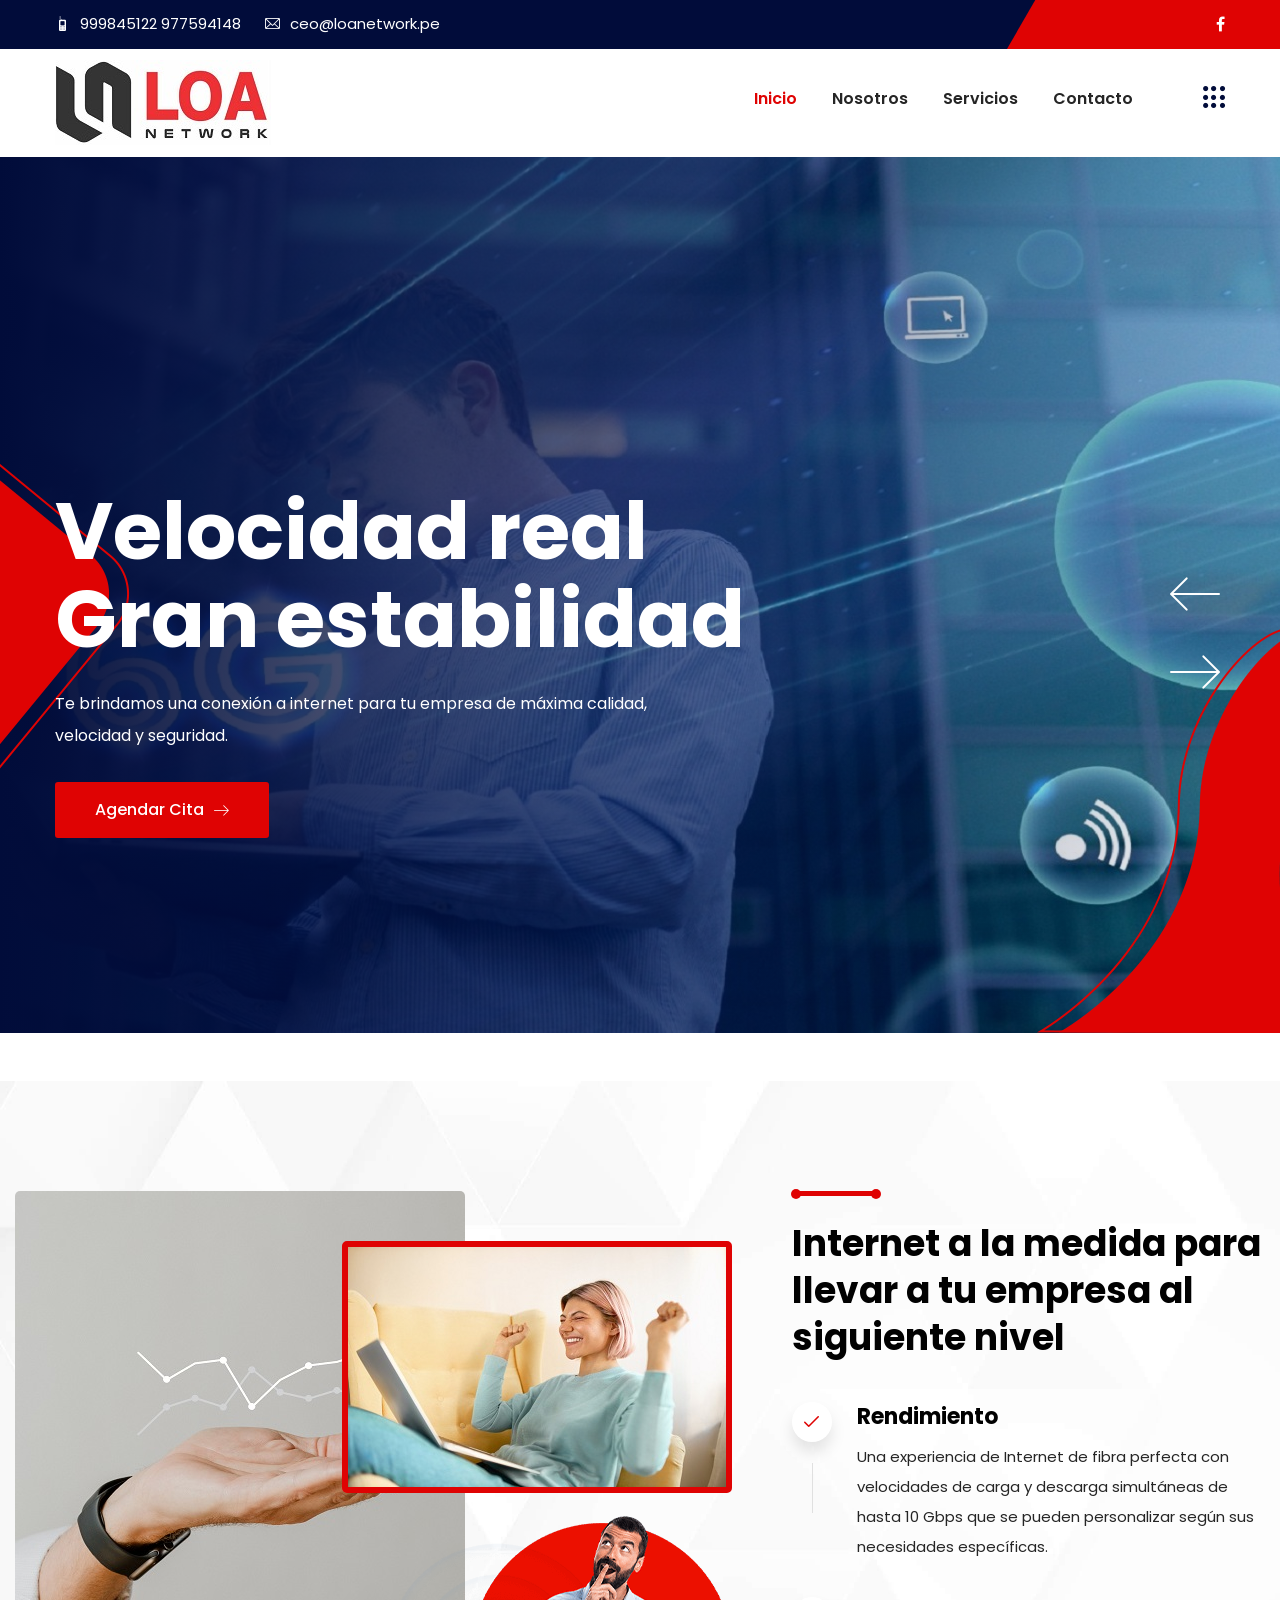
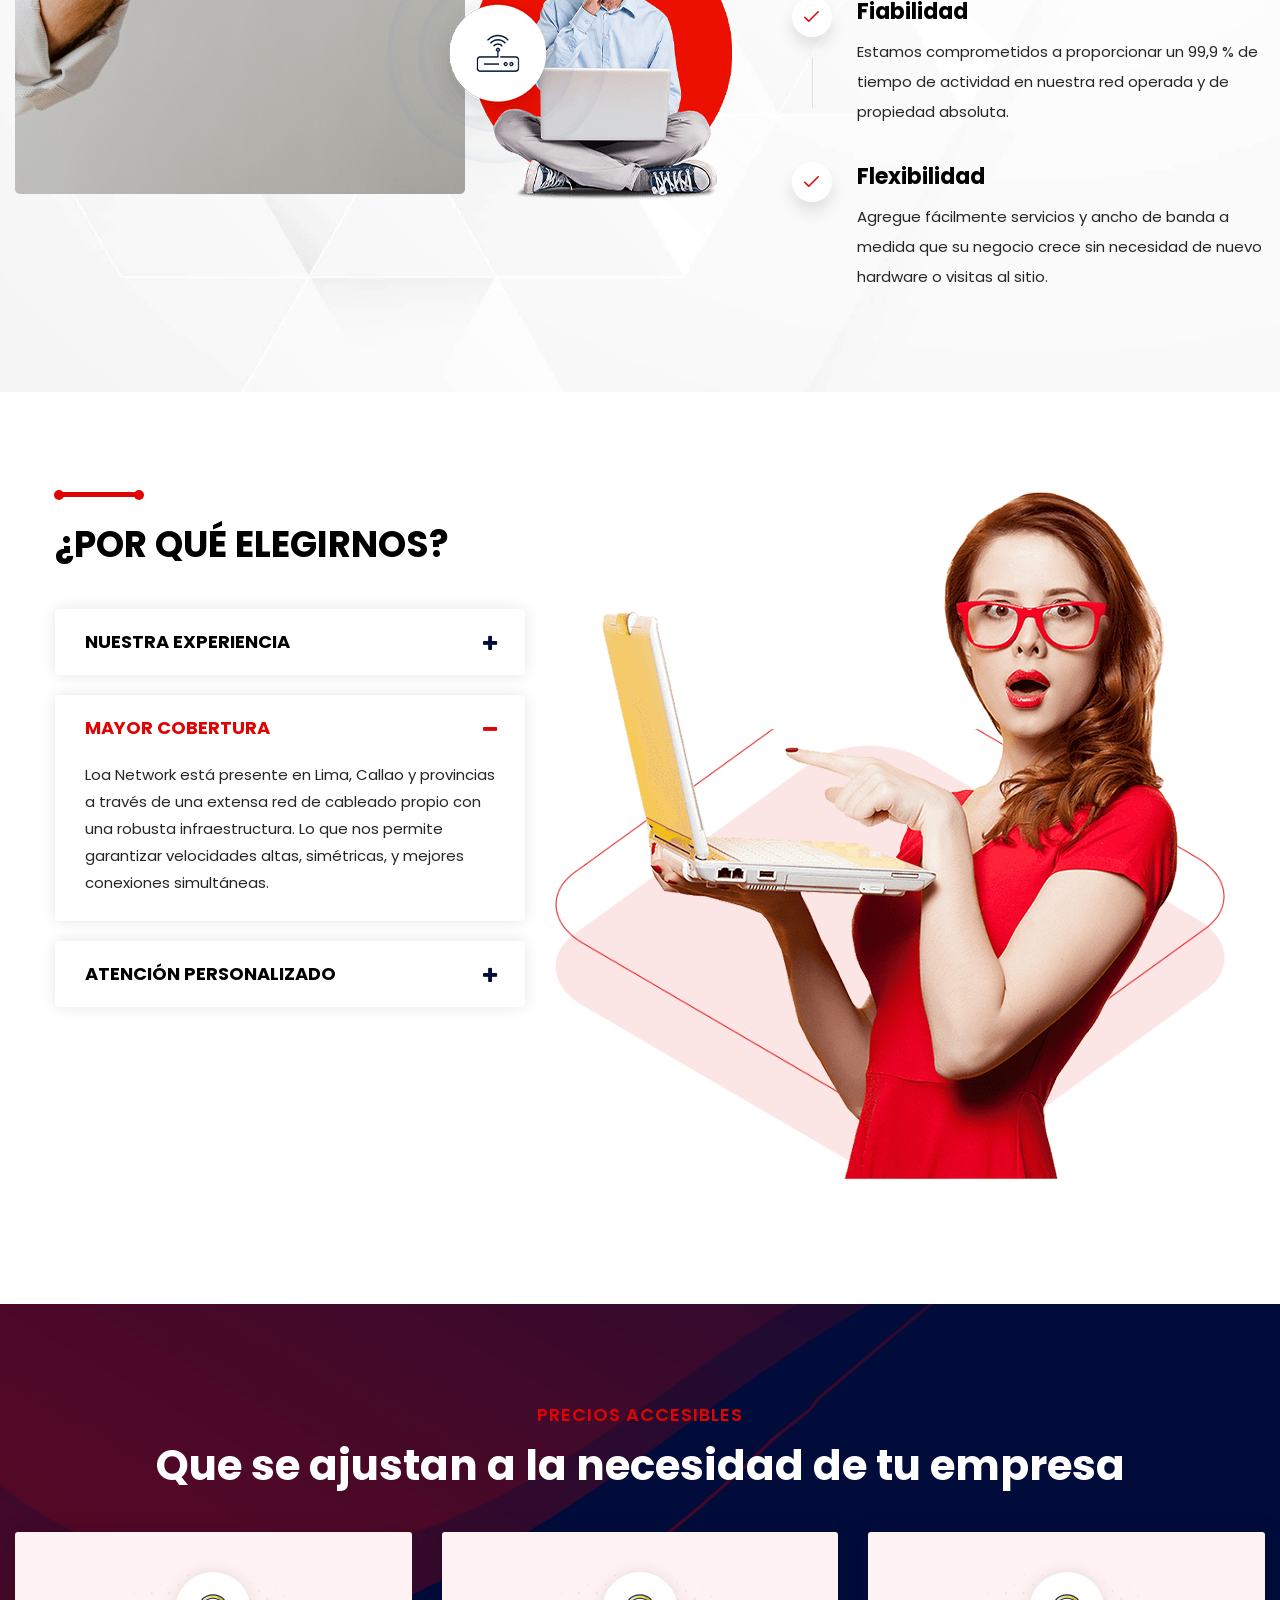
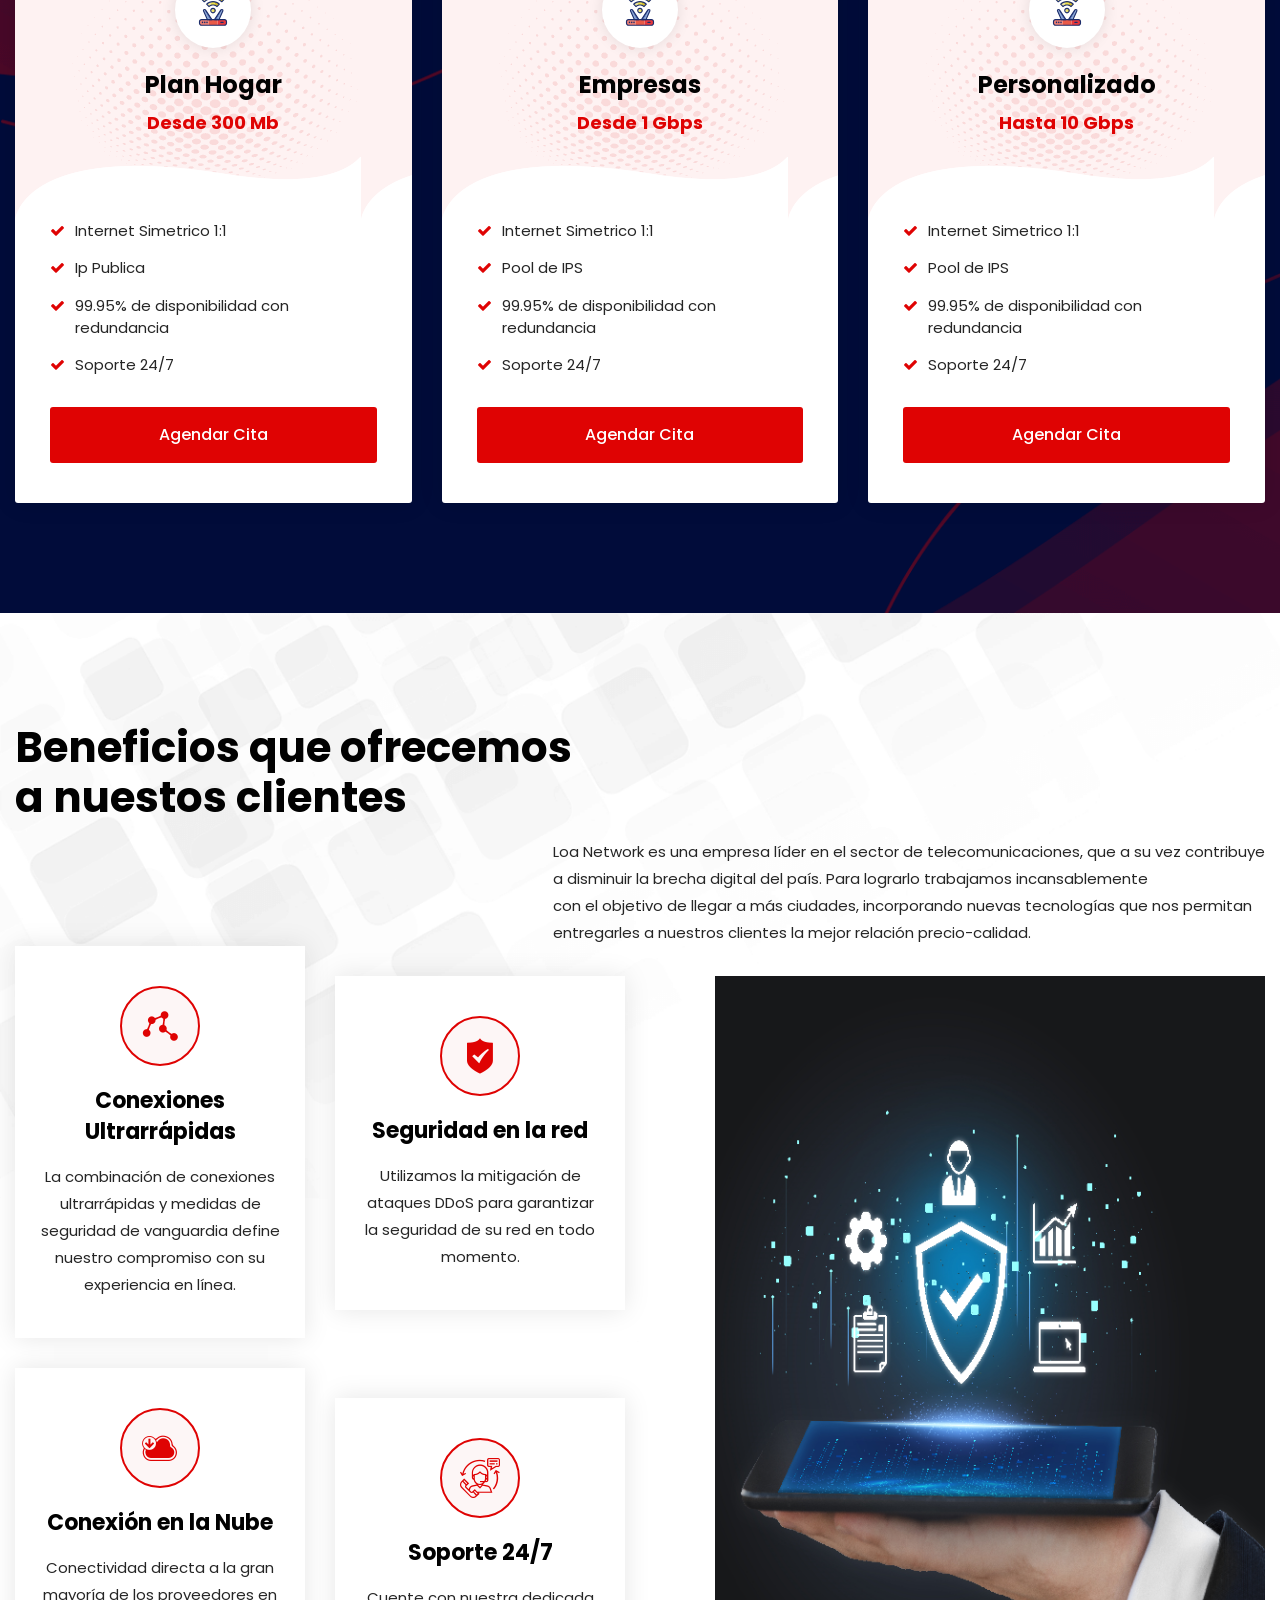
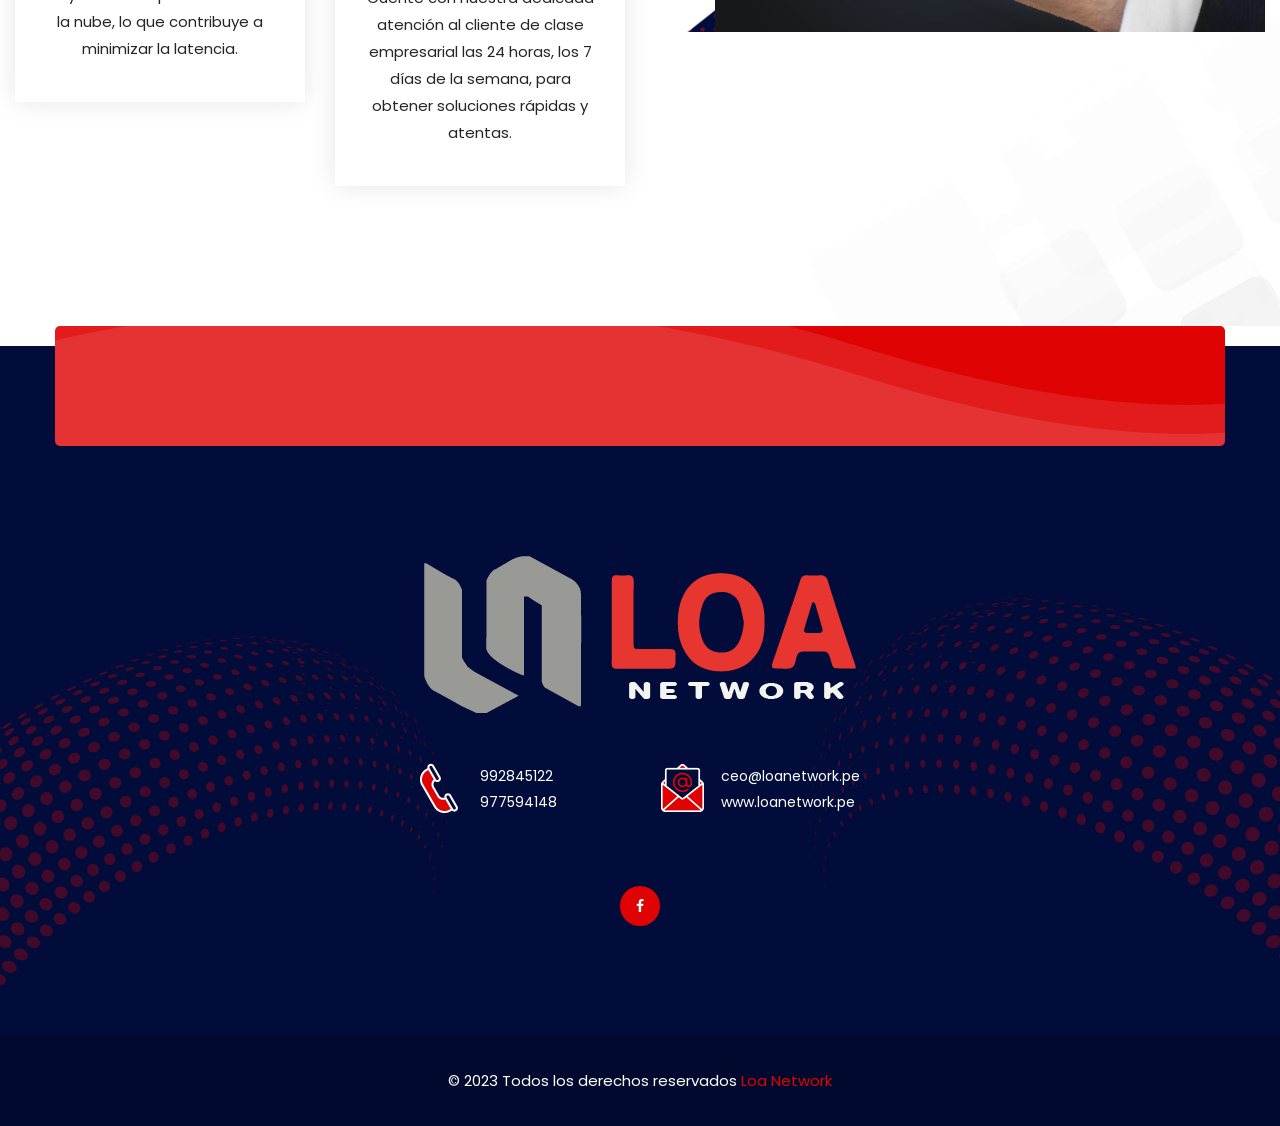
==== commit bbef5b1e: "Update index.html" ====
--- a/index.html
+++ b/index.html
@@ -444,12 +444,12 @@
 							<ul class="icon-list">
 								<li><span class="icon"><img src="images/icons/service-1.svg" alt="" /></span></li>
 							</ul>
-							<h4>Negocios <span>Desde 300 Mb</span></h4>
+							<h4>Plan Hogar<span>Desde 300 Mb</span></h4>
 						</div>
 						<div class="lower-box">
 							<ul class="price-list">
 								<li>Internet Simetrico 1:1</li>
-								<li>Pool de IPS </li>
+								<li>Ip Publica </li>
 								<li>99.95% de disponibilidad con redundancia
 								</li>
 								<li>Soporte 24/7</li>
@@ -735,4 +735,4 @@
 <!--[if lt IE 9]><script src="js/respond.js"></script><![endif]-->
 
 </body>
-</html>+</html>
